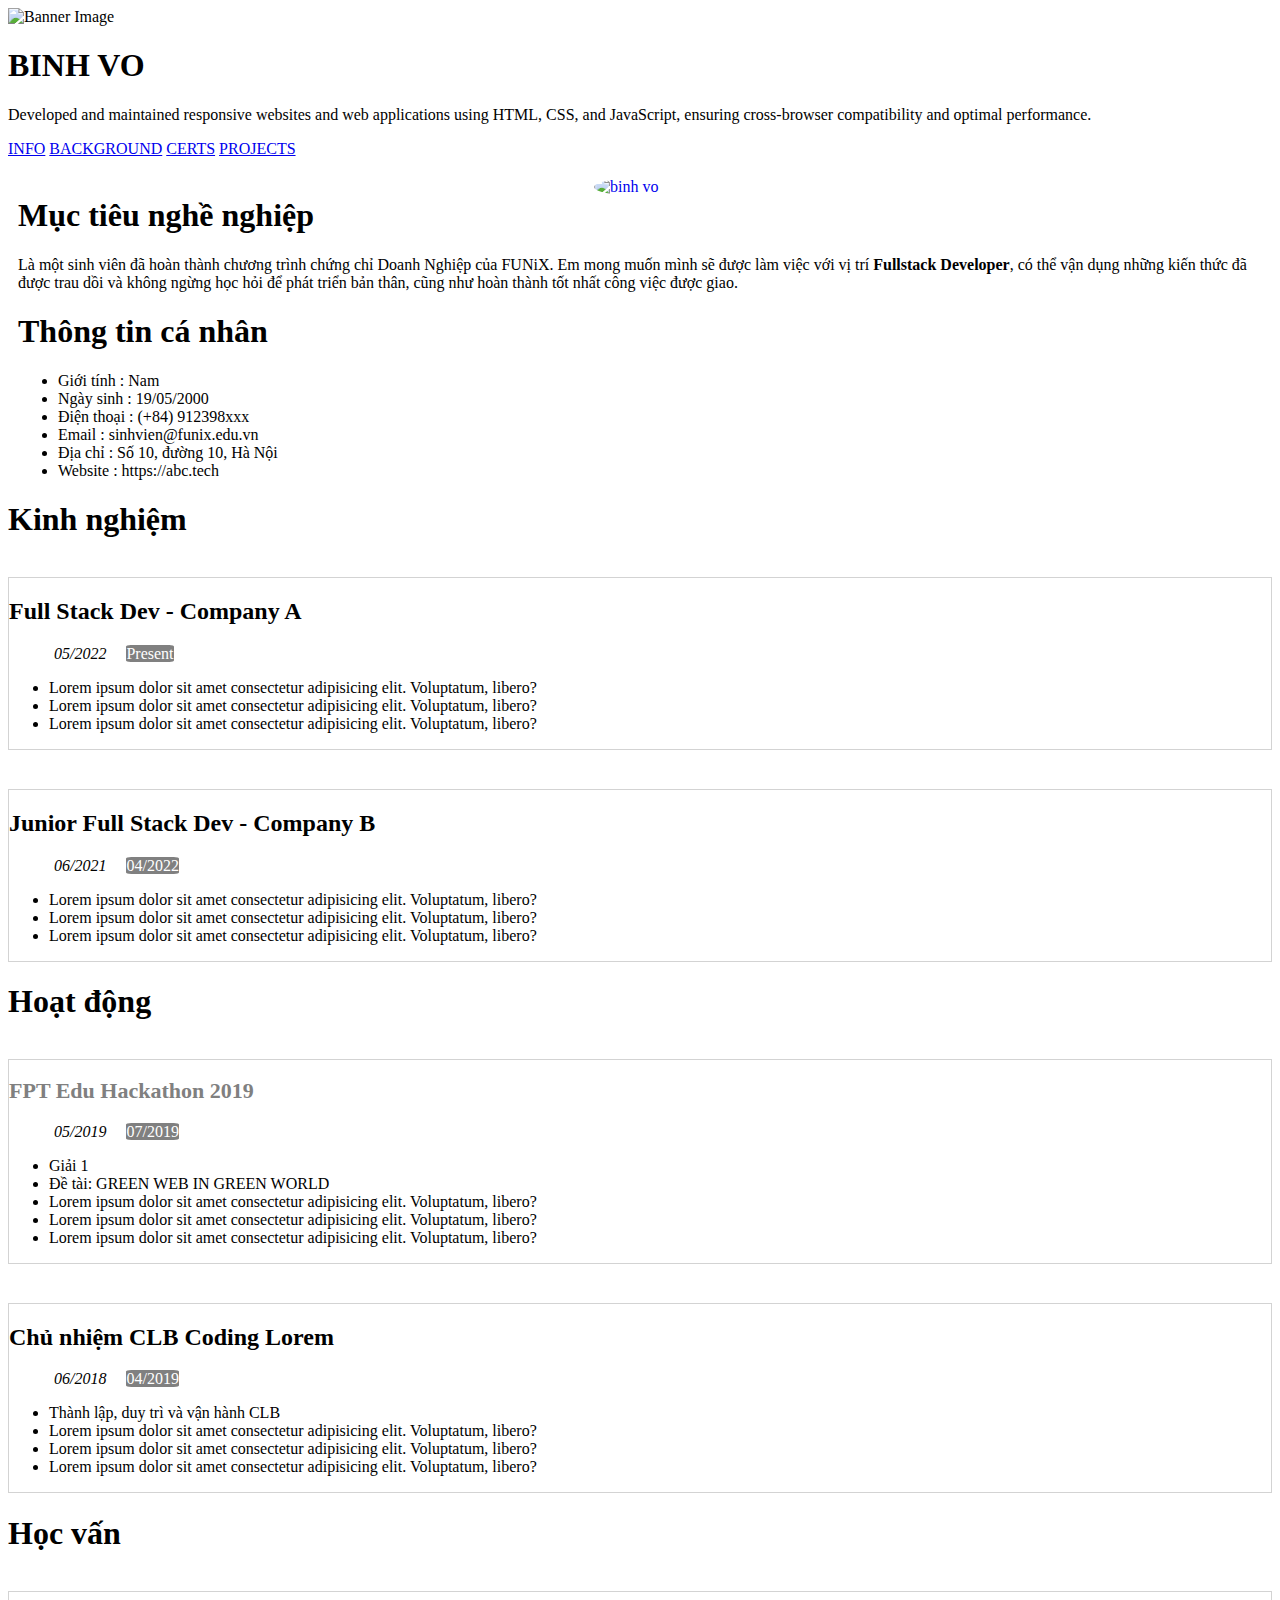
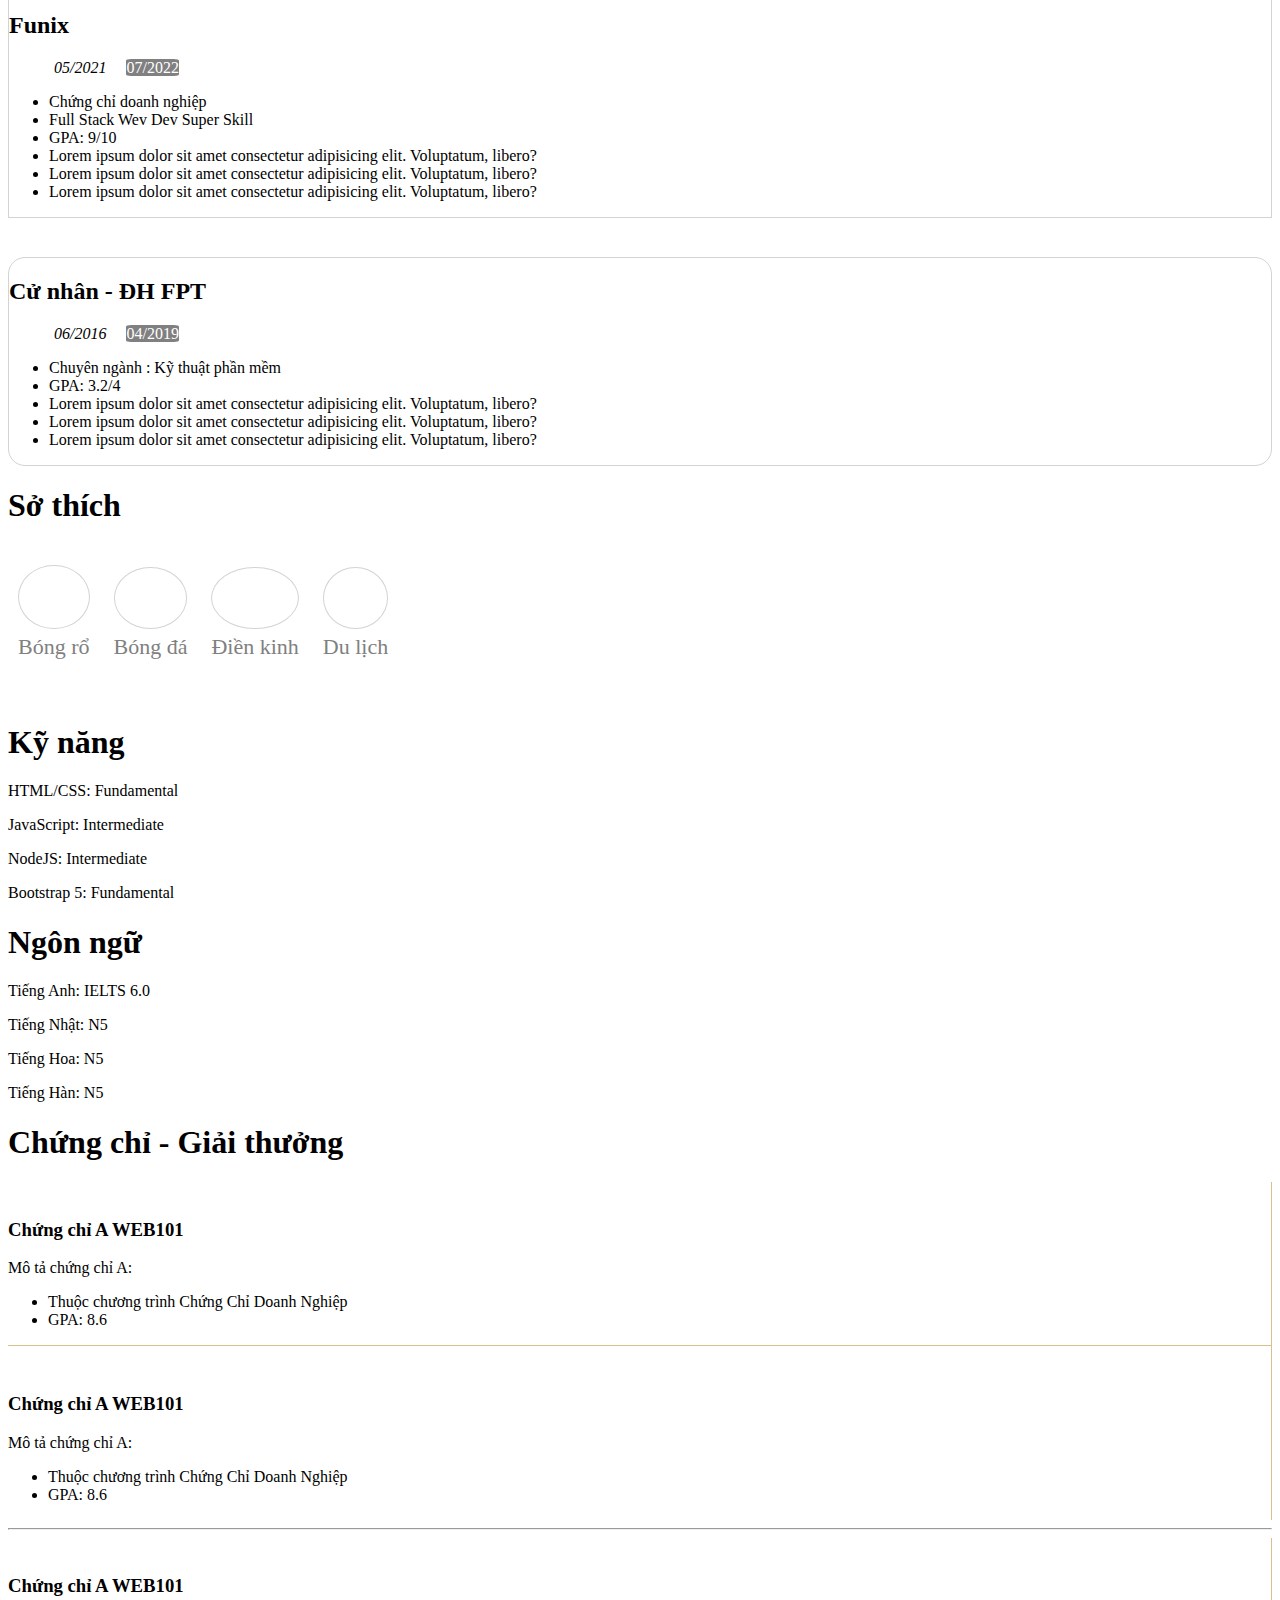
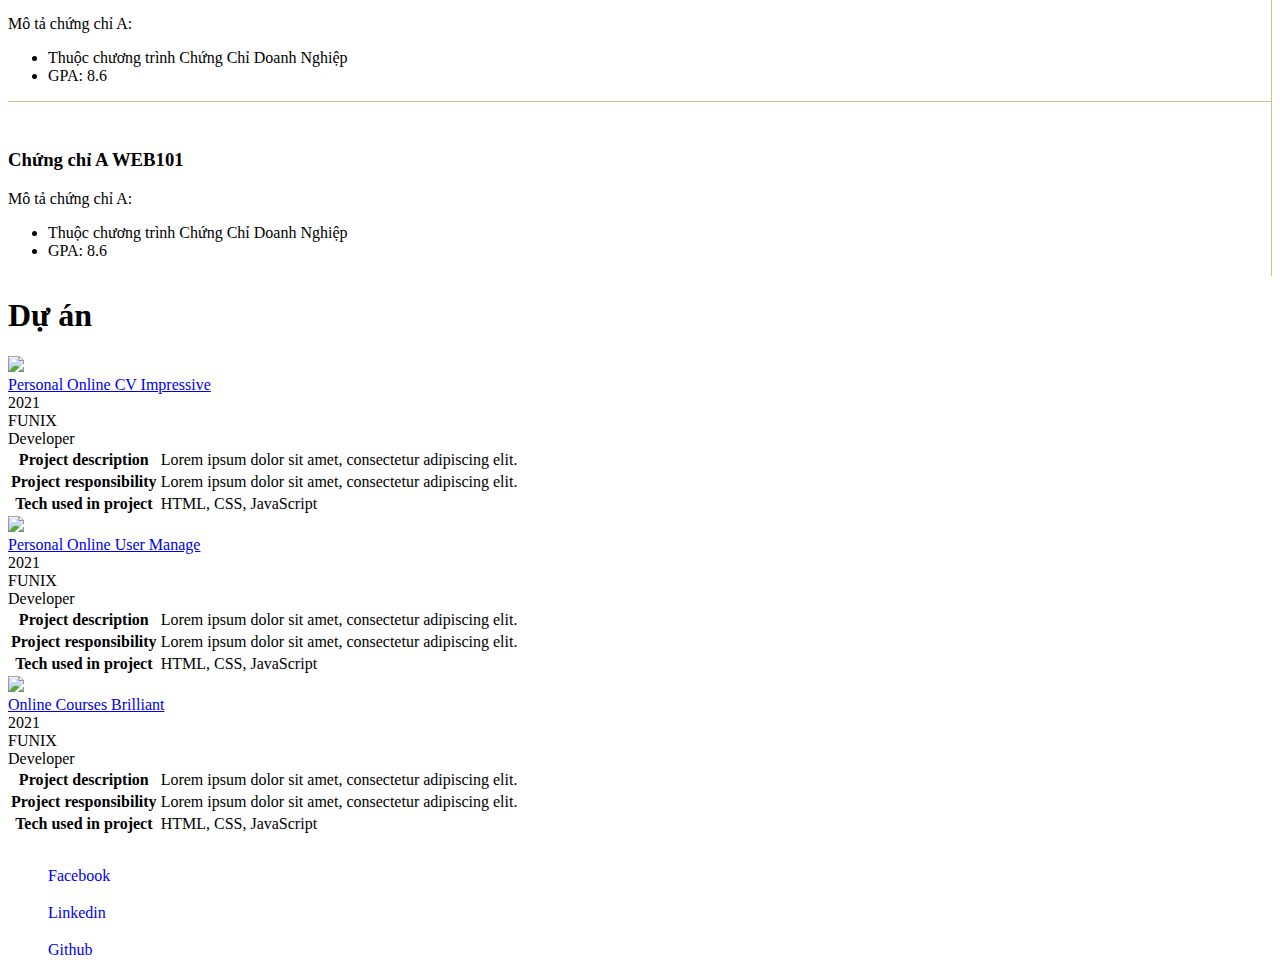
==== index.html @ 7fe10d67 "Add files via upload" ====
<!DOCTYPE html>
<html lang="en">
<head>
	<meta charset="UTF-8">
	<meta http-equiv="X-UA-Compatible" content="IE=edge">
	<meta name="viewport" content="width=device-width, initial-scale=1.0">
	<link rel="stylesheet" href="./css/style.css">
	<link rel="stylesheet" href="./css/font.css">
	<title>Assignment 03 - binh funix edu 20633</title>
	<link href="https://cdn.jsdelivr.net/npm/bootstrap@5.3.0-alpha3/dist/css/bootstrap.min.css" rel="stylesheet" integrity="sha384-KK94CHFLLe+nY2dmCWGMq91rCGa5gtU4mk92HdvYe+M/SXH301p5ILy+dN9+nJOZ" crossorigin="anonymous">
</head>
<body>
	<div class="banner">
		<img src="./images/banner.jpg" alt="Banner Image">
		<div class="banner-text">
			<h1>BINH VO</h1>
			<p>Developed and maintained responsive websites and web applications using HTML, CSS, and JavaScript, ensuring cross-browser compatibility and optimal performance.</p>
		</div>
	</div>

	<!-- NAV-BAR  -->

	<!-- <section id="nav-bar"> -->

		 <div class="container">
      <div class="row">

				<a href="#" class="col-sm-6 col-md-3 col-lg-3"><i class="icon-user "></i>INFO</a>
      <a href="#" class="col-sm-6 col-md-3 col-lg-3"><i class="icon-doc-text-inv "></i>BACKGROUND</a>
			

				<!-- <a href="#" style="color:white; display: inline-block; ">BINH VO <p>Full Stack Dev</p></a> -->
				<!-- <a href="#" style="color:grey; display: block;"><i class="icon-star-1" ></i>Full Stack Dev</a> -->

				
			
      <a href="#" class="col-sm-6 col-md-3 col-lg-3"><i class="icon-mail-alt "></i>CERTS</a>
      <a href="#" class="col-sm-6 col-md-3 col-lg-3"><i class="icon-star-1"></i>PROJECTS</a>
			</div>
			<a href="#" style="display: inline-block;">
				<img class="d-none d-lg-block" src="./images/default-avatar.webp" alt="binh vo" style="width: 92px;   border-radius: 50%; border: 6px solid white; position: absolute; left: 50%; transform: translateX(-50%); z-index: 1;">
			</a>
    </div>
	<!-- </section> -->

	<!-- Thông tin cá nhân -->

	<section id="about" class="bg-grey">
		<div class=" container">
			<div class="row">


			
			<div id="target" class="col-md-6 col-xs-12  " style="margin-top: 20px; 
			padding-left: 10px; padding-right: 20px; word-wrap: break-word;
			
			">
				<!-- <div style="padding-left: 10px; padding-right: 10px;"> -->


					<h1 class="section-title">Mục tiêu nghề nghiệp</h1>
					<p style="word-wrap: break-word !important;">
						Là một sinh viên đã hoàn thành chương trình chứng chỉ Doanh
						Nghiệp của FUNiX. Em mong muốn mình sẽ được làm việc với vị
					trí <b>Fullstack Developer</b>, có thể vận dụng những kiến
					thức đã được trau dồi và không ngừng học hỏi để phát triển
					bản thân, cũng như hoàn thành tốt nhất công việc được giao.
				</p>
			<!-- </div> -->
			</div>
			<div id="personal-info" style="margin-top: 20px; padding-left: 10px;" class=" col-md-6 col-xs-12  ">
				<h1 class="section-title">Thông tin cá nhân</h1>
				<ul class="mt-40 info">
					<li><span>Giới tính</span> : Nam</li>
					<li><span>Ngày sinh</span> : 19/05/2000</li>
					<li><span>Điện thoại</span> : (+84) 912398xxx</li>
					<li><span>Email</span> : sinhvien@funix.edu.vn</li>
					<li><span>Địa chỉ</span> : Số 10, đường 10, Hà Nội</li>
					<li><span>Website</span> : https://abc.tech</li>
				</ul>
				<div style="margin-top: 10px; margin-left: 37px;">


					<i class="icon-twitter"></i>
					<i class="icon-facebook"></i>
					<i class="icon-gplus"></i>
					<i class="icon-linkedin"></i>
				</div>
			</div>
		</div>
		</div>
	</section>
	<!-- Thông tin nghề nghiệp -->
	<section id="job-info">



		<div class="container-nghe-nghiep container">
			<div class="row">
			<div class="column-nghe-nghiep col-md-6">
<!-- kinh nghiem  -->
				<div style="margin-top: 20px">
					<div class="container-75-25">
<div class="item-75">

	<h1>Kinh nghiệm</h1>
</div>
<div class="item-25">
	
	<i class="ic-toolbox"></i>
</div>
					</div>
					<div>
						<div class="card" style="border: 1px lightgray solid;margin-top: 39px;">
							<div class="heading">
								<span style=" 
								
									background-color: white;"><i class="icon-star-1"></i></span><h2 style="display: inline-block;">Full Stack Dev - Company A</h2><br>
								<i style="
								font-size: 16px;
								padding-left: 45px;">05/2022</i><span style="
								padding-bottom: 0;
								margin-left: 20px;
								background-color: grey; color: white; border-radius: 10%;">Present</span>
							</div>
							<div class="content">
								<ul>
									<li>Lorem ipsum dolor sit amet consectetur adipisicing elit. Voluptatum, libero?</li>
									<li>Lorem ipsum dolor sit amet consectetur adipisicing elit. Voluptatum, libero?</li>
									<li>Lorem ipsum dolor sit amet consectetur adipisicing elit. Voluptatum, libero?</li>
								</ul>
							</div>
						</div>

						<div class="card" style="border: 1px lightgray solid; margin-top: 39px;">
							<div class="heading">
								<span style=" background-color: white;"><i class="icon-star-1"></i></span><h2 style="display: inline-block;"> Junior Full Stack Dev - Company B</h2><br>
								<i style="padding-left: 45px; font-size: 16px;">06/2021</i><span style="background-color: grey; color: white; border-radius: 10%;
								padding-bottom: 0
								;
								margin-left: 20px;
								">04/2022</span>
							</div>
							<div class="content">
								<ul>
									<li>Lorem ipsum dolor sit amet consectetur adipisicing elit. Voluptatum, libero?</li>
									<li>Lorem ipsum dolor sit amet consectetur adipisicing elit. Voluptatum, libero?</li>
									<li>Lorem ipsum dolor sit amet consectetur adipisicing elit. Voluptatum, libero?</li>
								</ul>
							</div>
						</div>
					</div>
				</div>
				
			</div>

			<div class="column-nghe-nghiep col-md-6">
<!-- hoat dong  -->
				<div style="margin-top: 20px">
					<div class="container-75-25">
<div class="item-75">

	<h1>Hoạt động</h1>
</div>
<div class="item-25">
	
	<i class="ic-toolbox"></i>
</div>
					</div>
					<div>
						<div class="card" style="border: 1px lightgray solid;margin-top: 39px;">
							<div class="heading">
								<span style=" background-color: white;"><i class="icon-star-1" style="color: gray;"></i></span><h2 style="display: inline-block;
								color: gray;
								font-size: 22px;
								">FPT Edu Hackathon 2019</h2><br>
								<i style="padding-left: 45px; font-size: 16px;">05/2019</i><span style="background-color: grey; color: white; border-radius: 10%;
								padding-bottom: 0
								;
								margin-left: 20px;
								">07/2019</span>
							</div>
							<div class="content">
								<ul>
									<li>Giải 1</li>
									<li>Đề tài: GREEN WEB IN GREEN WORLD</li>
									<li>Lorem ipsum dolor sit amet consectetur adipisicing elit. Voluptatum, libero?</li>
									<li>Lorem ipsum dolor sit amet consectetur adipisicing elit. Voluptatum, libero?</li>
									<li>Lorem ipsum dolor sit amet consectetur adipisicing elit. Voluptatum, libero?</li>
								</ul>
							</div>
						</div>

						<div class="card" style="border: 1px lightgray solid; margin-top: 39px;">
							<div class="heading">
								<span style=" background-color: white;"><i class="icon-star-1"></i></span><h2 style="display: inline-block;"> Chủ nhiệm CLB Coding Lorem</h2><br>
								<i style="padding-left: 45px; font-size: 16px;">06/2018</i><span style="background-color: grey; color: white; border-radius: 10%;
								padding-bottom: 0
								;
								margin-left: 20px;
								">04/2019</span>
							</div>
							<div class="content">
								<ul>
									<li>Thành lập, duy trì và vận hành CLB</li>
									<li>Lorem ipsum dolor sit amet consectetur adipisicing elit. Voluptatum, libero?</li>
									<li>Lorem ipsum dolor sit amet consectetur adipisicing elit. Voluptatum, libero?</li>
									<li>Lorem ipsum dolor sit amet consectetur adipisicing elit. Voluptatum, libero?</li>
								</ul>
							</div>
						</div>
					</div>
				</div>
				
			</div>

			<div class="column-nghe-nghiep col-md-6">
<!-- hoc van  -->
				<div style="margin-top: 20px">
					<div class="container-75-25">
<div class="item-75">

	<h1>Học vấn</h1>
</div>
<div class="item-25">
	
	<i class="ic-toolbox"></i>
</div>
					</div>
					<div>
						<div class="card" style="border: 1px lightgray solid;margin-top: 39px;">
							<div class="heading">
								<span style=" background-color: white;"><i class="icon-star-1"></i></span><h2 style="display: inline-block;">Funix </h2><br>
								<i style="padding-left: 45px; font-size: 16px;">05/2021</i><span style="background-color: grey; color: white; border-radius: 10%;
								padding-bottom: 0
								;
								margin-left: 20px;
								">07/2022</span>
							</div>
							<div class="content">
								<ul>
									<li>Chứng chỉ doanh nghiệp</li>
									<li>Full Stack Wev Dev Super Skill</li>
									<li>GPA: 9/10</li>
									<li>Lorem ipsum dolor sit amet consectetur adipisicing elit. Voluptatum, libero?</li>
									<li>Lorem ipsum dolor sit amet consectetur adipisicing elit. Voluptatum, libero?</li>
									<li>Lorem ipsum dolor sit amet consectetur adipisicing elit. Voluptatum, libero?</li>
								</ul>
							</div>
						</div>

						<div class="card" style="border: 1px lightgray solid; margin-top: 39px;
						border-radius: 17px;
						">
							<div class="heading">
								<span style=" background-color: white;"><i class="icon-star-1"></i></span><h2 style="display: inline-block;"> Cử nhân - ĐH FPT </h2><br>
								<i style="padding-left: 45px; font-size: 16px;">06/2016</i><span style="background-color: grey; color: white; border-radius: 10%;
								padding-bottom: 0
								;
								margin-left: 20px;
								">04/2019</span>
							</div>
							<div class="content">
								<ul>
									<li>Chuyên ngành : Kỹ thuật phần mềm</li>
									<li>GPA: 3.2/4</li>
									<li>Lorem ipsum dolor sit amet consectetur adipisicing elit. Voluptatum, libero?</li>
									<li>Lorem ipsum dolor sit amet consectetur adipisicing elit. Voluptatum, libero?</li>
									<li>Lorem ipsum dolor sit amet consectetur adipisicing elit. Voluptatum, libero?</li>
								</ul>
							</div>
						</div>
					</div>
				</div>
				
			</div>
				
			<div class="column-nghe-nghiep col-md-6">

			<!-- so thich  -->
				<div style="margin-top: 20px">
					<div class="container-75-25">
						<div class="item-75">
						
							<h1>Sở thích </h1>
						</div>
						<div class="item-25">
							
							<i class="ic-toolbox"></i>
						</div>
											</div>
											<div class="content-so-thich container">
												<ul class="row" style="list-style: none;
												margin: 0;
												padding: 0;
												
	width: 100%;
												">
													<li class="col-12 col-sm-6" style="display: inline-block;
													margin-right: 10px;
													font-size: 40px;
  padding: 10px;
  margin: 10px 0;
	"><div class="rounded-border" style="border-radius: 50%; border: 1px solid lightgray
	;">
														<i class="ic-megaphone" style="     font-size: 54px;
														padding: 30px;
													"></i>
													</div>
												<p style="font-size: 22px; text-align: center; margin-top: 5px; color: grey;">Bóng rổ </p></li>

												<li class="col-12 col-sm-6" style="display: inline-block;
													margin-right: 10px;
													font-size: 40px;
  padding: 10px;
  margin: 10px 0;"><div class="rounded-border" style="border-radius: 50%; border: 1px solid lightgray; 
	display: flex;
  justify-content: center;
  align-items: center;">
														<i class="ic-telescope" style="     font-size: 54px;
														padding: 30px;
													"></i>
													</div>
												<p style="font-size: 22px; text-align: center; margin-top: 5px; color: grey;">Bóng đá</p></li>

												<li class="col-12 col-sm-6" style="display: inline-block;
													margin-right: 10px;
													font-size: 40px;
  padding: 10px;
  margin: 10px 0;"><div class="rounded-border" style="border-radius: 50%; border: 1px solid lightgray;
	display: flex;
  justify-content: center;
  align-items: center;">
														<i class="ic-mic" style="     font-size: 54px;
														padding: 30px;
													"></i>
													</div>
												<p style="font-size: 22px; text-align: center; margin-top: 5px; color: grey;">Điền kinh</p></li>


												<li class="col-12 col-sm-6" style="display: inline-block;
													margin-right: 10px;
													font-size: 40px;
  padding: 10px;
  margin: 10px 0;"><div class="rounded-border" style="border-radius: 50%; border: 1px solid lightgray;
	display: flex;
  justify-content: center;
  align-items: center;">
														<i class="ic-hotairballoon" style="     font-size: 54px;
														padding: 30px;
													"></i>
													</div>
												<p style="font-size: 22px; text-align: center; margin-top: 5px; color: grey;">Du lịch</p></li>
													
												</ul>
											</div>
				</div>
			</div>

			<!-- ky nang  -->

			<div class="column-nghe-nghiep col-md-6">


			

				
				<div style="margin-top: 20px;">


					<div class="container-75-25">
						<div class="item-75">
							
							<h1>Kỹ năng </h1>
						</div>
						<div class="item-25">
							
							<i class="ic-toolbox"></i>
						</div>
					</div>
					<div class="noi-dung"></div>
					<div class="item-dash">
						<p>HTML/CSS: Fundamental</p>
						<span class="grade grade-active"></span><span class="grade grade-inactive"></span>
						<span class="grade grade-inactive"></span>					</div>

								<div class="item-dash">
					<p>JavaScript: Intermediate</p>
					<span class="grade grade-active"></span><span class="grade grade-active"></span>
					<span class="grade grade-inactive"></span>					</div>
			
					<div class="item-dash">
						<p>NodeJS: Intermediate</p>
						<span class="grade grade-active"></span><span class="grade grade-active"></span>
						<span class="grade grade-inactive"></span>					</div>

						<div class="item-dash">
							<p>Bootstrap 5: Fundamental</p>
							<span class="grade grade-active"></span><span class="grade grade-inactive"></span>
							<span class="grade grade-inactive"></span>					</div>
			
				</div>

			</div>

				<!-- ngon ngu 
				 -->

				 <div class="column-nghe-nghiep col-md-6">

				 

				 <div style="margin-top: 20px;">


					<div class="container-75-25">
						<div class="item-75">
							
							<h1>Ngôn ngữ  </h1>
						</div>
						<div class="item-25">
							
							<i class="ic-toolbox"></i>
						</div>
					</div>
					<div class="noi-dung"></div>
					<div class="item-dash">
						<p>Tiếng Anh: IELTS 6.0</p>
						<span class="grade grade-active"></span><span class="grade grade-inactive"></span>
						<span class="grade grade-inactive"></span>					</div>

								<div class="item-dash">
					<p>Tiếng Nhật: N5</p>
					<span class="grade grade-active"></span><span class="grade grade-active"></span>
					<span class="grade grade-inactive"></span>					</div>
			
					<div class="item-dash">
						<p>Tiếng Hoa: N5</p>
						<span class="grade grade-active"></span><span class="grade grade-active"></span>
						<span class="grade grade-inactive"></span>					</div>

						<div class="item-dash">
							<p>Tiếng Hàn: N5</p>
							<span class="grade grade-active"></span><span class="grade grade-inactive"></span>
							<span class="grade grade-inactive"></span>					</div>
			
				</div>

			</div>

			</div>
		</div>

		
	</div>
				</div>

		
			</div>
		</div>
	</section>

	<!-- chung chi giai thuong  -->

	<section id="certificate" class="bg-grey">
		<div class="container">
			<h1 class="section-title">
				Chứng chỉ - Giải thưởng
			</h1>
			<div class="container"
			
			>

			<div class="row">


			
				
				
				<div class="col-sm-12 col-md-6 container" style="border-right: 1px solid #d6c08d; padding-right: 10px;
				border-bottom: 1px solid #d6c08d;
				">
					<div class="row">

					
					<div class="col-12">

						<img src="./images/Cert_DBI.png" style="display: inline-block; width: 100%;" alt="">
					</div>

					<div class="col-12" style="display: inline-block; ">

						<h3>Chứng chỉ A WEB101</h3>
						<p>Mô tả chứng chỉ A:			
						</p>
						<ul>
							<li>Thuộc chương trình Chứng Chỉ Doanh Nghiệp</li>
							<li>GPA: 8.6</li>
						</ul>
					</div>

				</div>

				</div>




				<div class="col-sm-12 col-md-6 container" style="border-right: 1px solid #d6c08d; padding-right: 10px;
				padding-top: 10px;
				
				">
					<div class="row">

					
					<div class="col-12">

						<img src="./images/Cert_DBI.png" style="display: inline-block; width: 100%;" alt="">
					</div>

					<div class="col-12" style="display: inline-block; ">

						<h3>Chứng chỉ A WEB101</h3>
						<p>Mô tả chứng chỉ A:			
						</p>
						<ul>
							<li>Thuộc chương trình Chứng Chỉ Doanh Nghiệp</li>
							<li>GPA: 8.6</li>
						</ul>
					</div>

				</div>

				</div>

			</div>

			</div>

			<hr>
			<div class="container"
			
			>

			<div class="row">


			
				
				
				<div class="col-sm-12 col-md-6 container" style=" border-right: 1px solid #d6c08d; padding-right: 10px;
				border-bottom: 1px solid #d6c08d;
				
				">
					<div class="row">

					
					<div class="col-12">

						<img src="./images/Cert_DBI.png" style="display: inline-block; width: 100%;" alt="">
					</div>

					<div class="col-12" style="display: inline-block; ">

						<h3>Chứng chỉ A WEB101</h3>
						<p>Mô tả chứng chỉ A:			
						</p>
						<ul>
							<li>Thuộc chương trình Chứng Chỉ Doanh Nghiệp</li>
							<li>GPA: 8.6</li>
						</ul>
					</div>

				</div>

				</div>




				<div class="col-sm-12 col-md-6 container" style="flex: 1; border-right: 1px solid #d6c08d; padding-right: 10px;
				padding-top: 10px;
				
				">
					<div class="row">

					
					<div class="col-12">

						<img src="./images/Cert_DBI.png" style="display: inline-block; width: 100%;" alt="">
					</div>

					<div class="col-12" style="display: inline-block; ">

						<h3>Chứng chỉ A WEB101</h3>
						<p>Mô tả chứng chỉ A:			
						</p>
						<ul>
							<li>Thuộc chương trình Chứng Chỉ Doanh Nghiệp</li>
							<li>GPA: 8.6</li>
						</ul>
					</div>

				</div>

				</div>

			</div>

			</div>
			
		</div>
	</section>

	<!-- du an  -->



	<section id="project">
		<div class="container">
			<h1 class="section-title">
				Dự án
			</h1>
			<div class=" container">
				<div class="row">
				<div class="project-card col-sm-12 col-md-4">
					<div>

						<img class="project-image" src="./images/project_1.png">
					</div>
					<div class="project-name" style="padding-bottom: 0;">
						<a href="./digital-cv.html" class="text-decoration-none">

							Personal Online CV Impressive
						</a>
					</div>
					<div class="project-tag container">
						<div class="row">

						
						<div class=" col-sm-12 col-md-3" style="margin-right: 20px; ">
						<span class="project-year">

							2021
						</span>	
						</div>
						<div class="project-icons pb-0 container col-sm-12 col-md-7" style="padding-bottom: 0;">
							<div class="row" style="padding-bottom: 0;">

								<div class=" col-md-12 col-lg-6 " style="padding-bottom: 0;">FUNIX</div>
								<div class=" col-md-12 col-lg-6 " style="padding-bottom: 0;">Developer</div>
							</div>
						</div>
					</div>
					</div>
					<div class="project-element">
						<table class="project-table">
							<tr>
								<th>Project description</th>
								<td>Lorem ipsum dolor sit amet, consectetur adipiscing elit.</td>
							</tr>
							<tr>
								<th>Project responsibility</th>
								<td>Lorem ipsum dolor sit amet, consectetur adipiscing elit.</td>
							</tr>
							<tr>
								<th>Tech used in project</th>
								<td>HTML, CSS, JavaScript</td>
							</tr>
						</table>
					</div>
				</div>


				<div class="project-card col-sm-12 col-md-4">
					<div>

						<img class="project-image" src="./images/project_2.png">
					</div>
					<div class="project-name" style="padding-bottom: 0;">
					<a href="./digital-cv.html" class="text-decoration-none">


						
						Personal Online User Manage
					</a>
					
					</div>
					<div class="project-tag container ">

						<div class="row">

						
						<div class="col-sm-12 col-md-3" style="margin-right: 20px;">
							<span class="project-year"> 
								2021
							</span>
							</div>
						<div class="project-icons pb-0 container col-sm-12 col-md-7" style="padding-bottom: 0;">
							<div class="row" style="padding-bottom: 0;">

								<div class=" col-md-12 col-lg-6 " style="padding-bottom: 0;">FUNIX</div>
								<div class=" col-md-12 col-lg-6 " style="padding-bottom: 0;">Developer</div>
							</div>
						</div>
					</div>
					</div>
					<div class="project-element">
						<table class="project-table">
							<tr>
								<th>Project description</th>
								<td>Lorem ipsum dolor sit amet, consectetur adipiscing elit.</td>
							</tr>
							<tr>
								<th>Project responsibility</th>
								<td>Lorem ipsum dolor sit amet, consectetur adipiscing elit.</td>
							</tr>
							<tr>
								<th>Tech used in project</th>
								<td>HTML, CSS, JavaScript</td>
							</tr>
						</table>
					</div>
				</div>
				
				<div class="project-card col-sm-12 col-md-4">
					<div>

						<img class="project-image" src="./images/project_3.png">
					</div>
					<div class="project-name" style="padding-bottom: 0;">
					<a href="./digital-cv.html" class="text-decoration-none">

						Online Courses Brilliant
					</a>	
					
					</div>
					<div class="project-tag container">

						<div class="row">


						
						<div class="col-sm-12 col-md-3 " style="margin-right: 20px;">
							<span class="project-year">2021</span>
							</div>
						<div class="project-icons pb-0 container col-sm-12 col-md-7" style="padding-bottom: 0;">
							<div class="row" style="padding-bottom: 0;">

								<div class=" col-md-12 col-lg-6 " style="padding-bottom: 0;">FUNIX</div>
								<div class=" col-md-12 col-lg-6 " style="padding-bottom: 0;">Developer</div>
							</div>
						</div>
					</div>
					</div>
					<div class="project-element">
						<table class="project-table">
							<tr>
								<th>Project description</th>
								<td>Lorem ipsum dolor sit amet, consectetur adipiscing elit.</td>
							</tr>
							<tr>
								<th>Project responsibility</th>
								<td>Lorem ipsum dolor sit amet, consectetur adipiscing elit.</td>
							</tr>
							<tr>
								<th>Tech used in project</th>
								<td>HTML, CSS, JavaScript</td>
							</tr>
						</table>
					</div>
				</div>

			</div>

			</div>
		</div>
	</section>



	<section id="footer" class="bg-grey pb-0" style="margin-bottom: 0;
	">
		<div class="container pb-0" style="margin-bottom: 0;">
			<ul style="list-style: none;">
				<li ><a style="text-decoration: none;" href="#"><span class="icon-facebook-circled" style="font-size: 200%;"></span>Facebook</a></li>
				<li><a style="text-decoration: none;" href="#"><span style="font-size: 200%;" class="icon-linkedin-circled"></span>Linkedin</a></li>
				<li><a style="text-decoration: none;" href="#"><span style="font-size: 200%;" class="icon-github-circled"></span>Github</a></li>
			</ul>
		</div>
	</section>
	

<script src="https://cdn.jsdelivr.net/npm/bootstrap@5.3.0-alpha3/dist/js/bootstrap.bundle.min.js" integrity="sha384-ENjdO4Dr2bkBIFxQpeoTz1HIcje39Wm4jDKdf19U8gI4ddQ3GYNS7NTKfAdVQSZe" crossorigin="anonymous"></script>
</body>
</html>
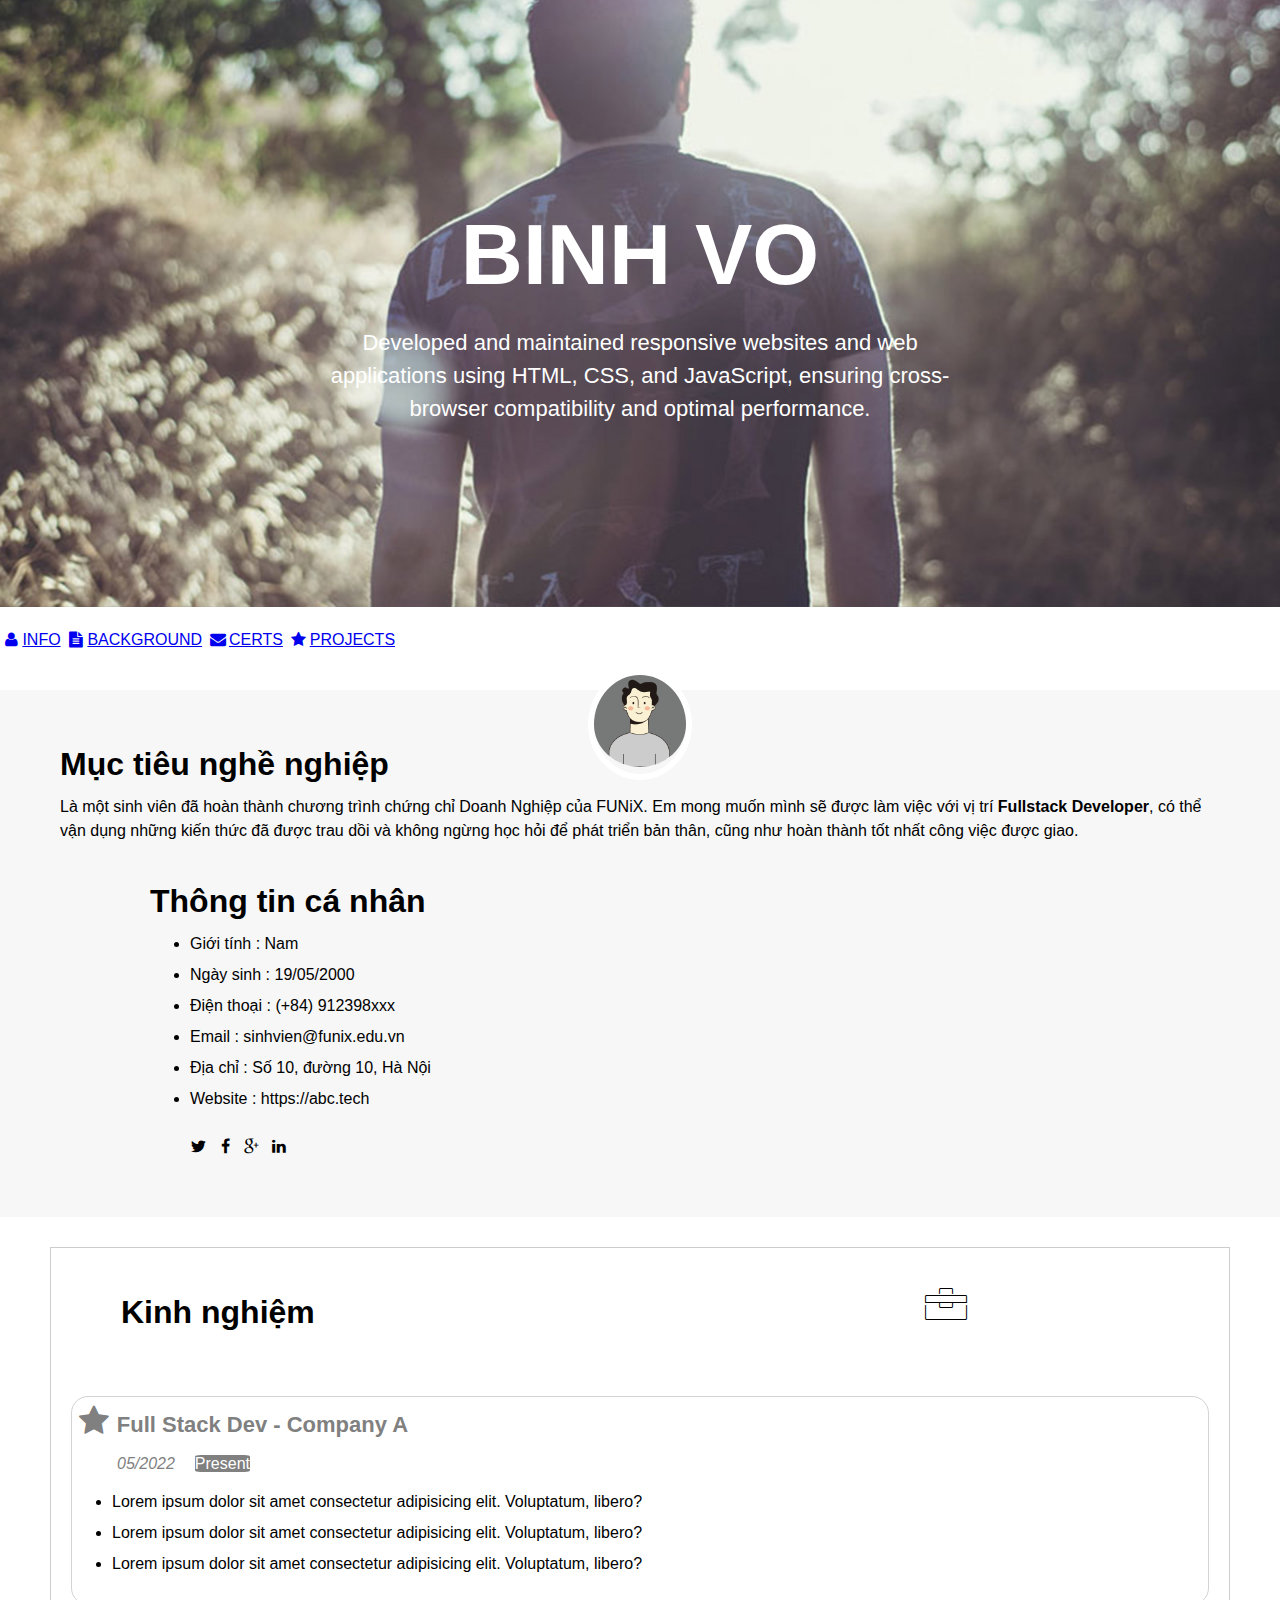
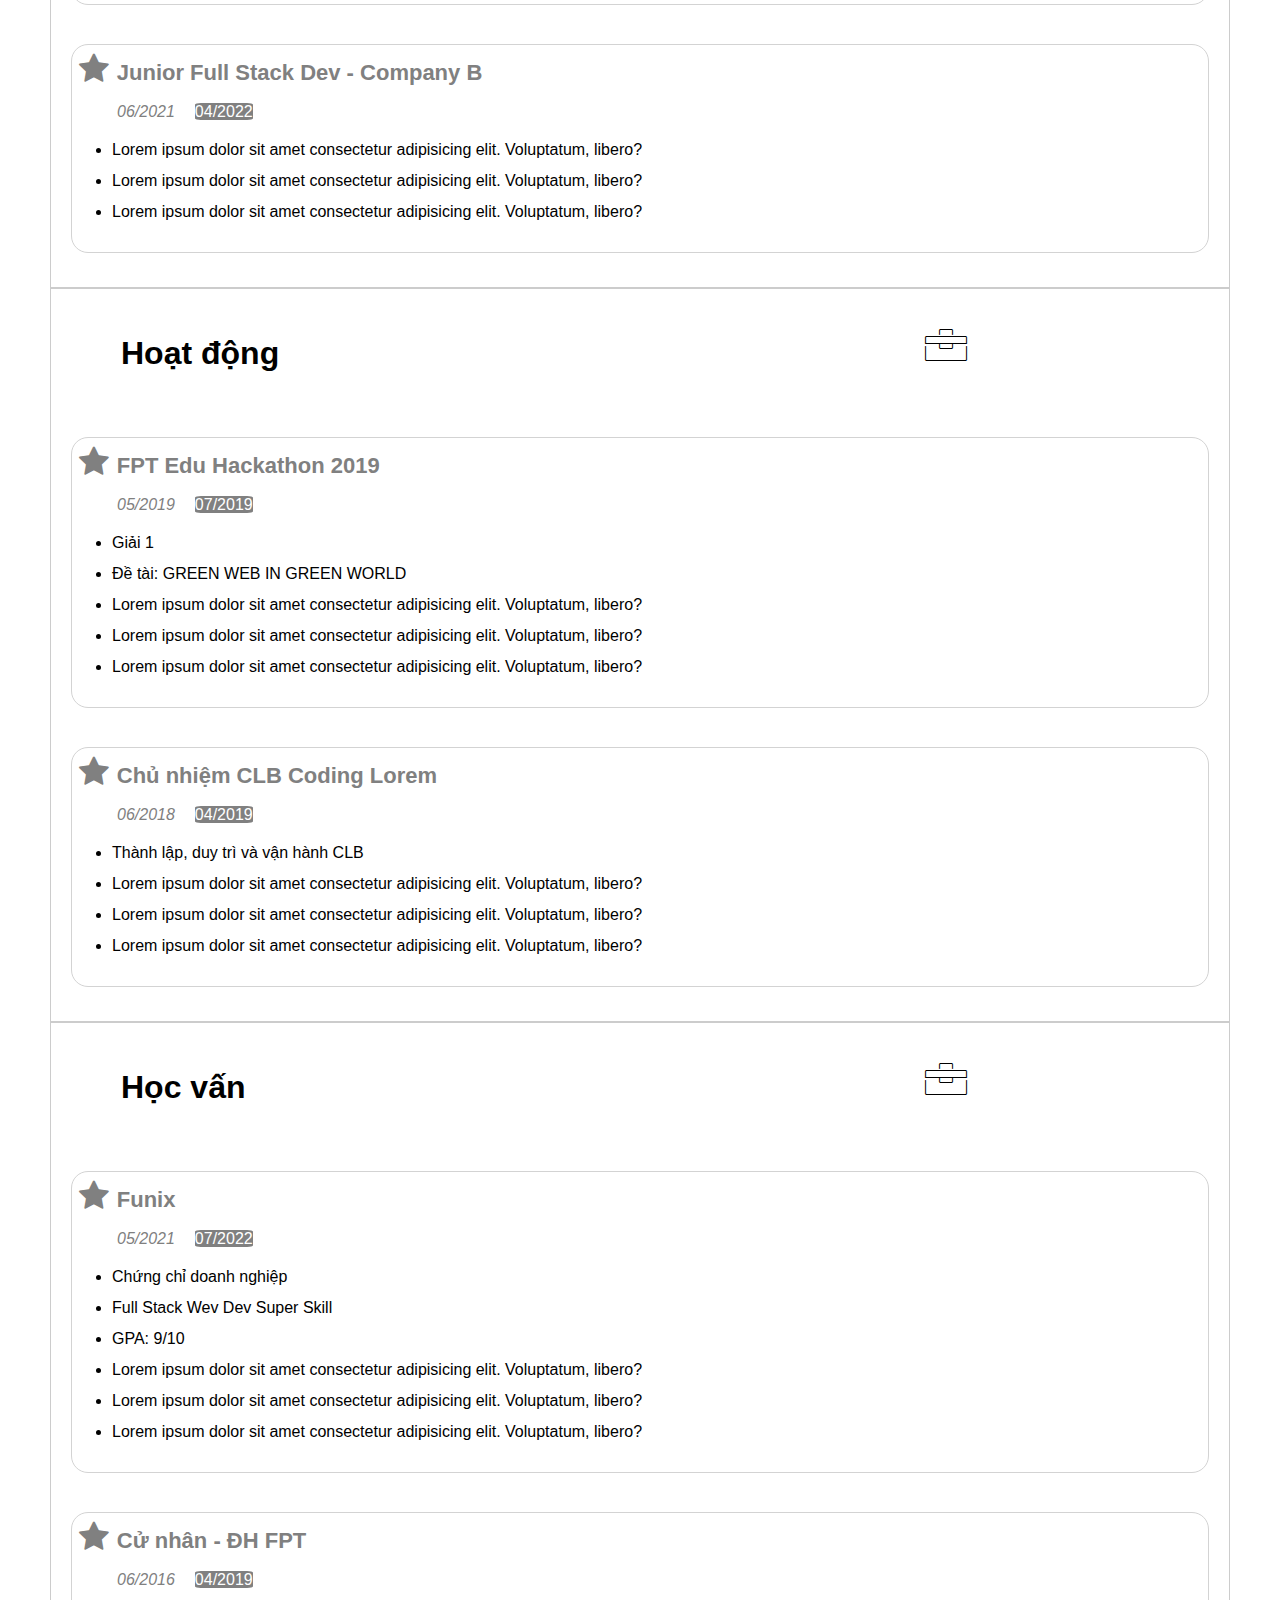
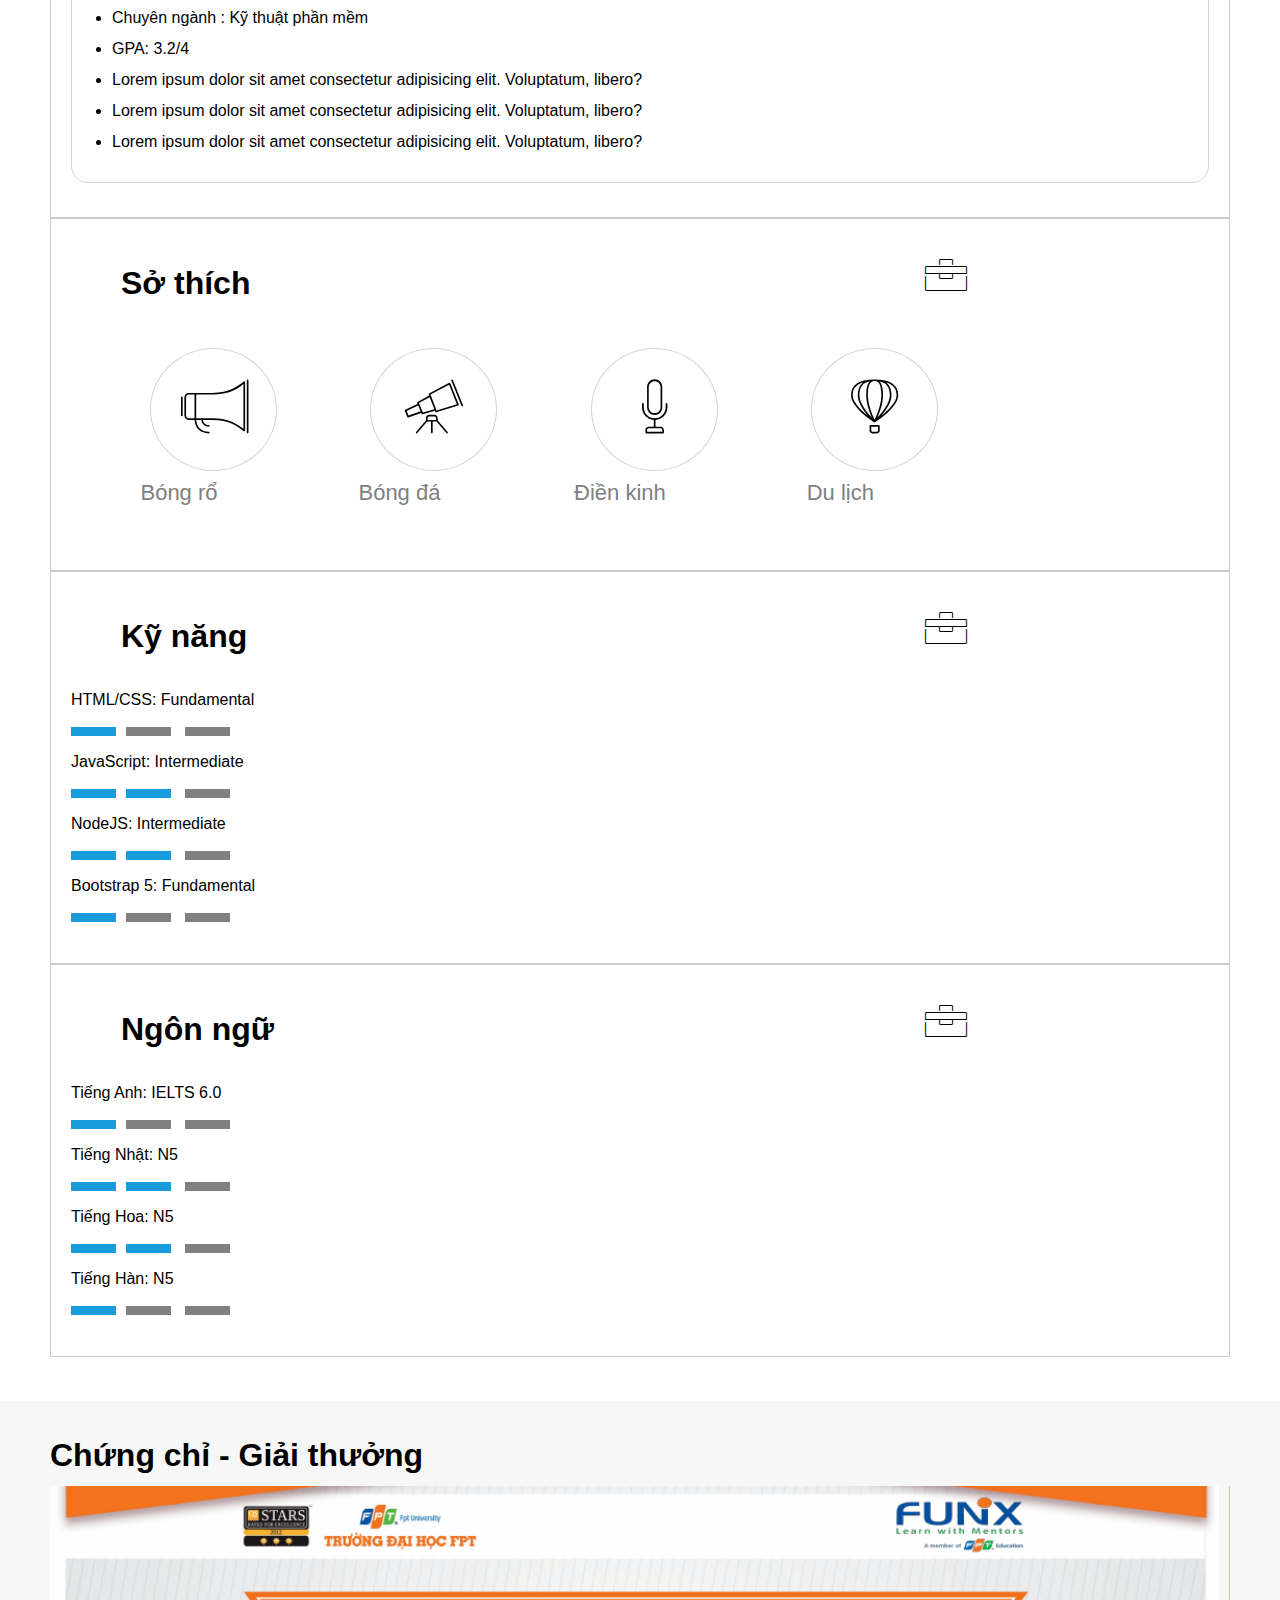
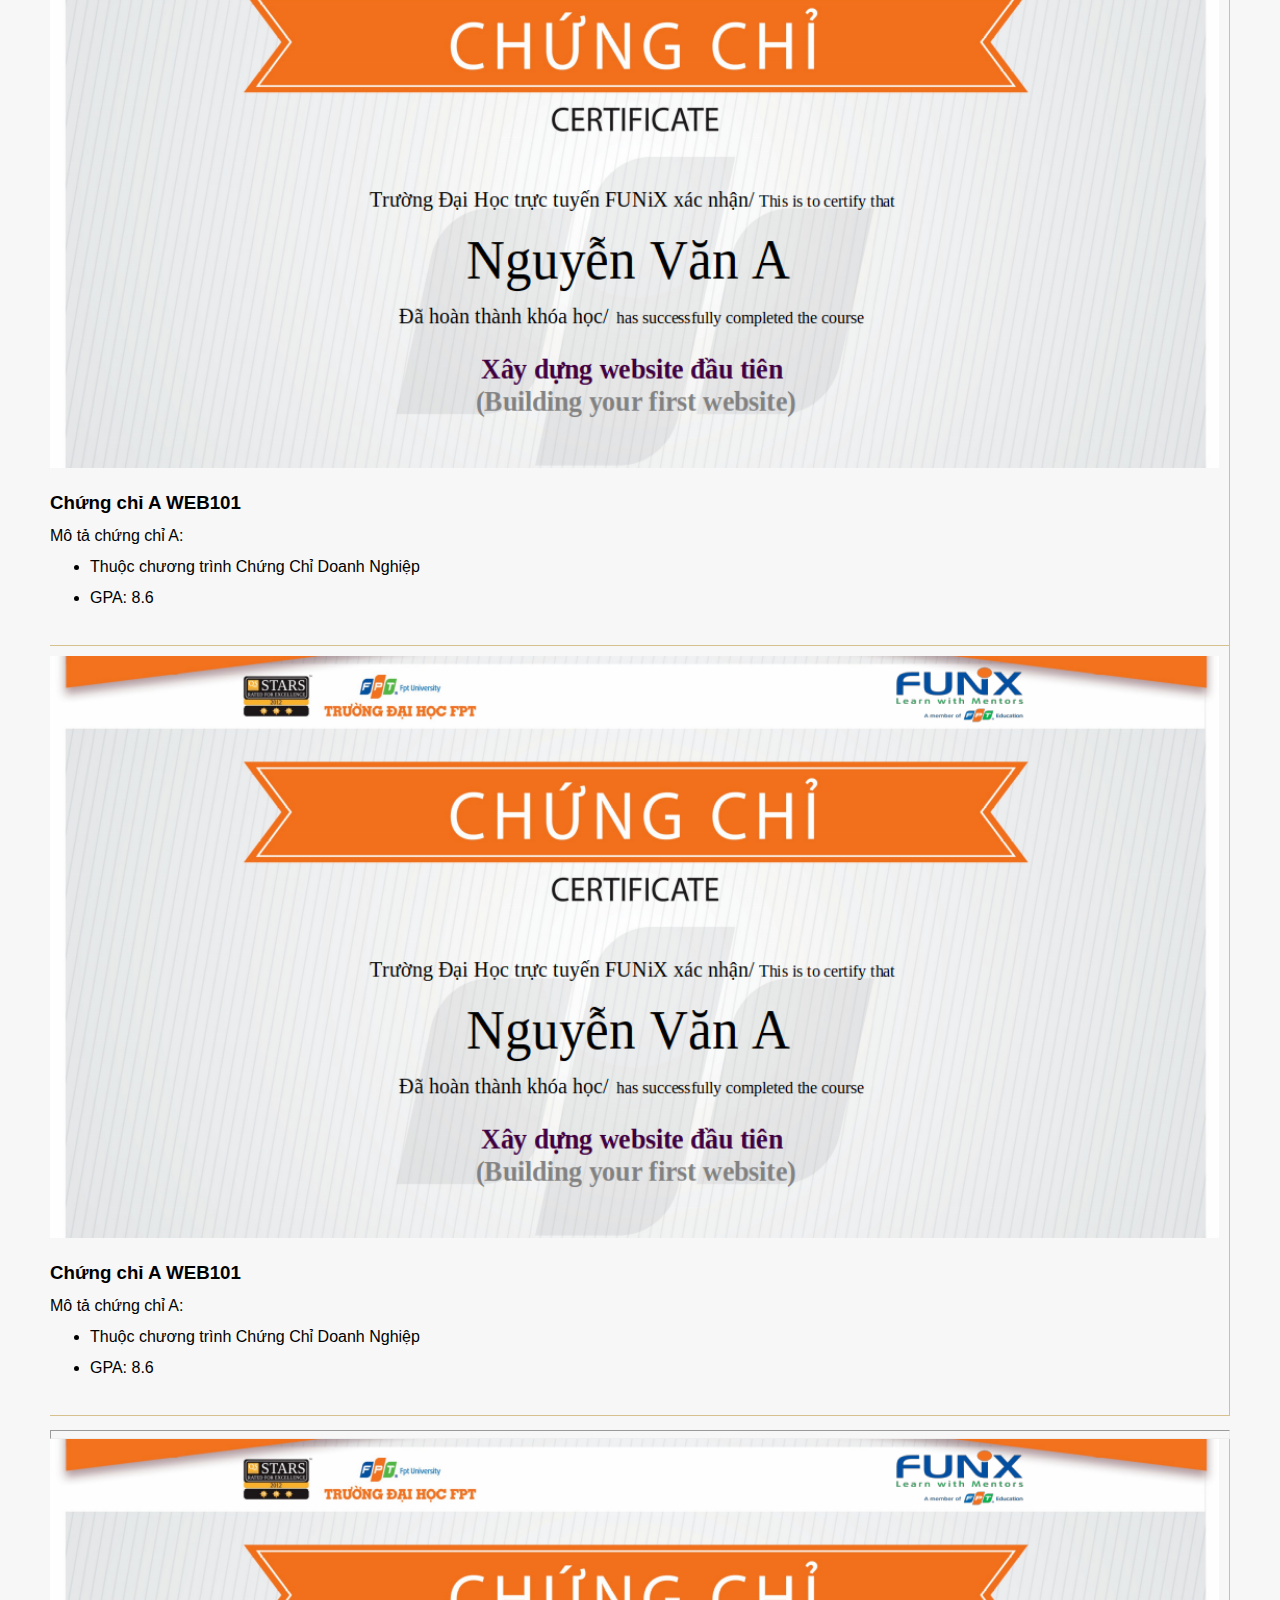
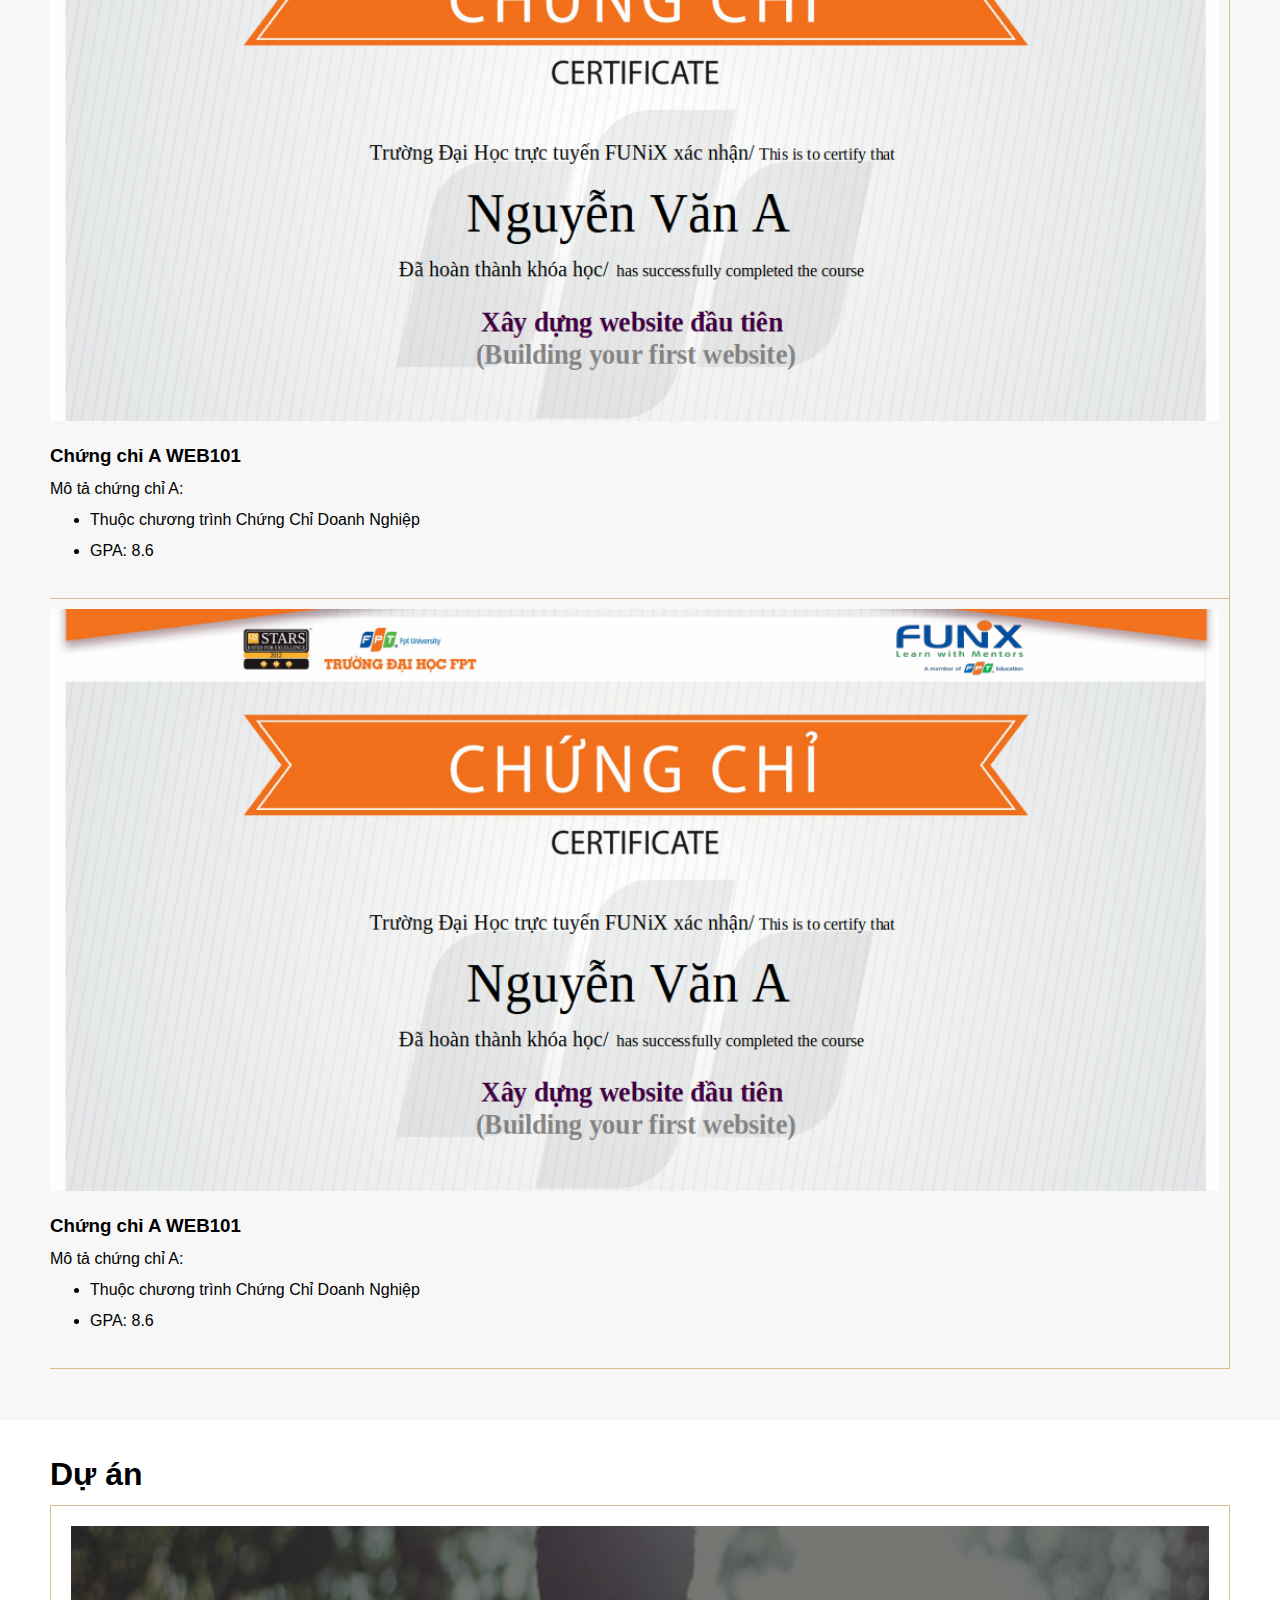
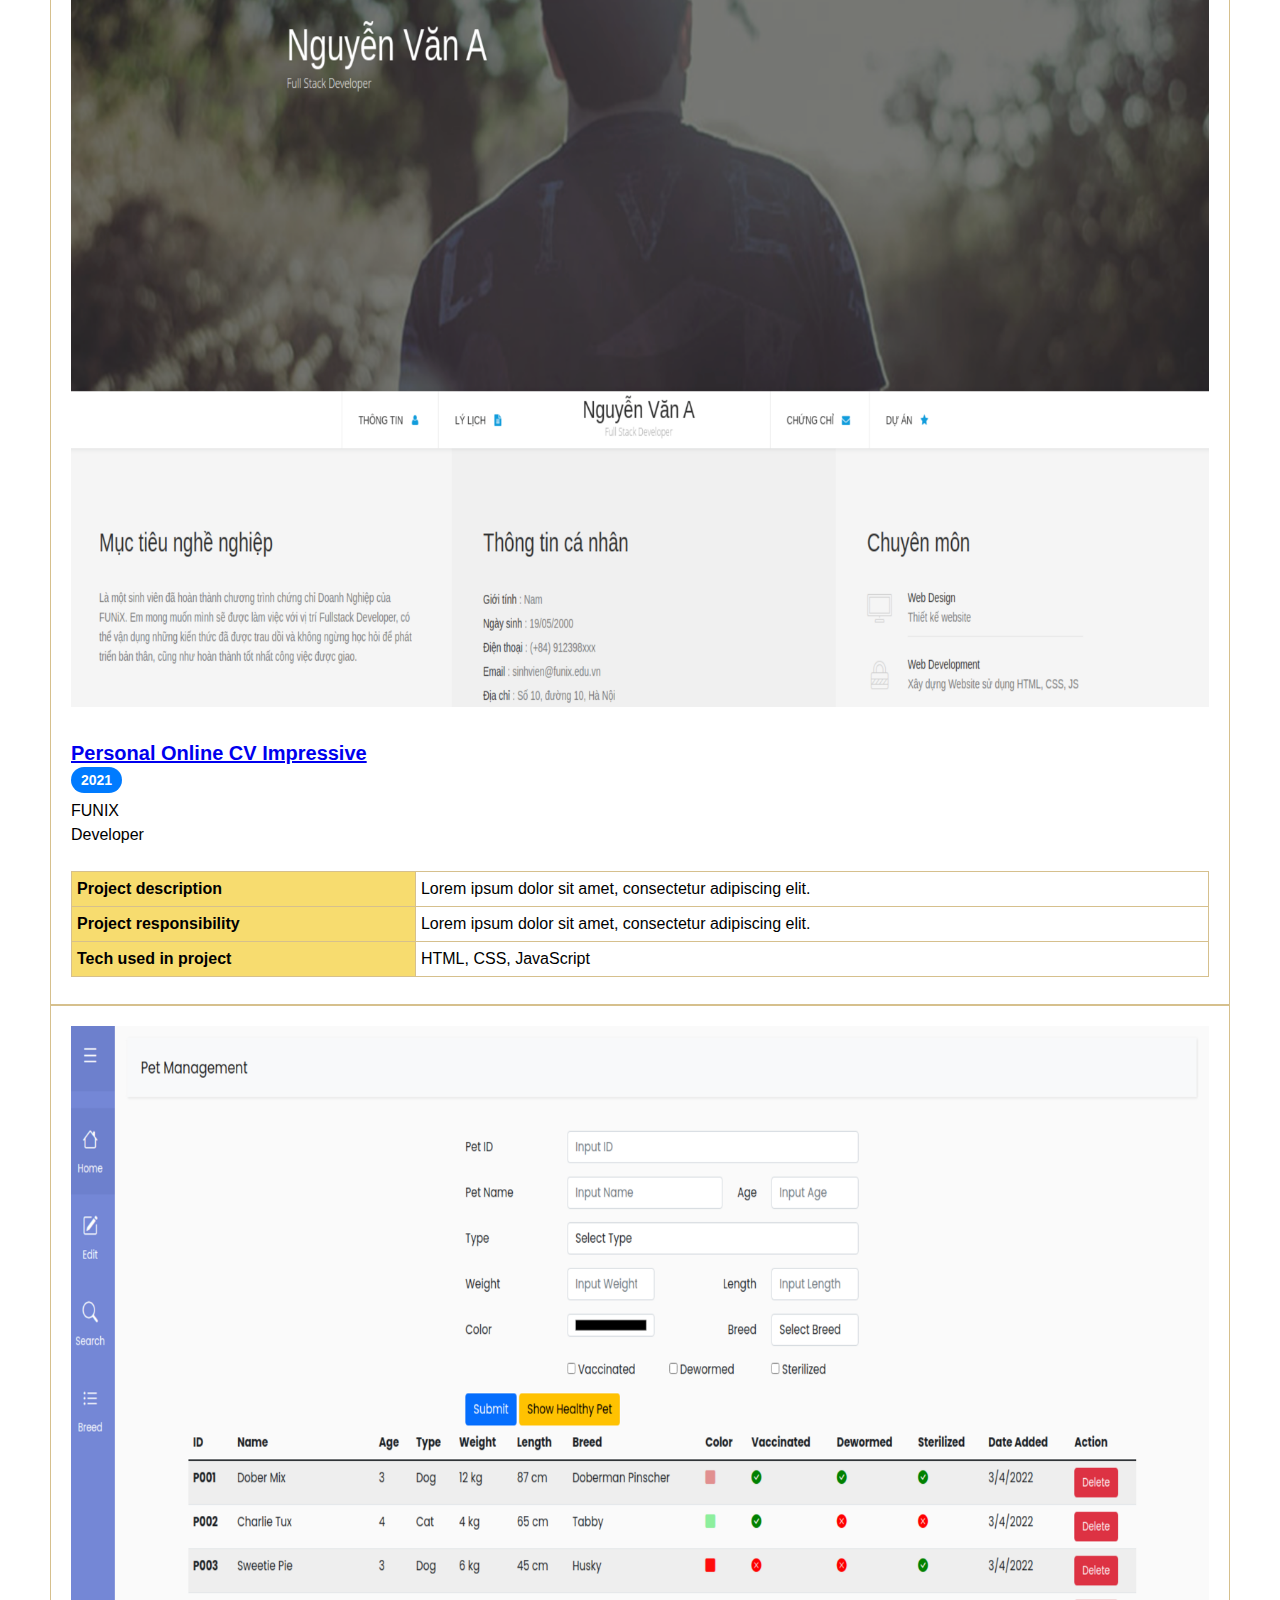
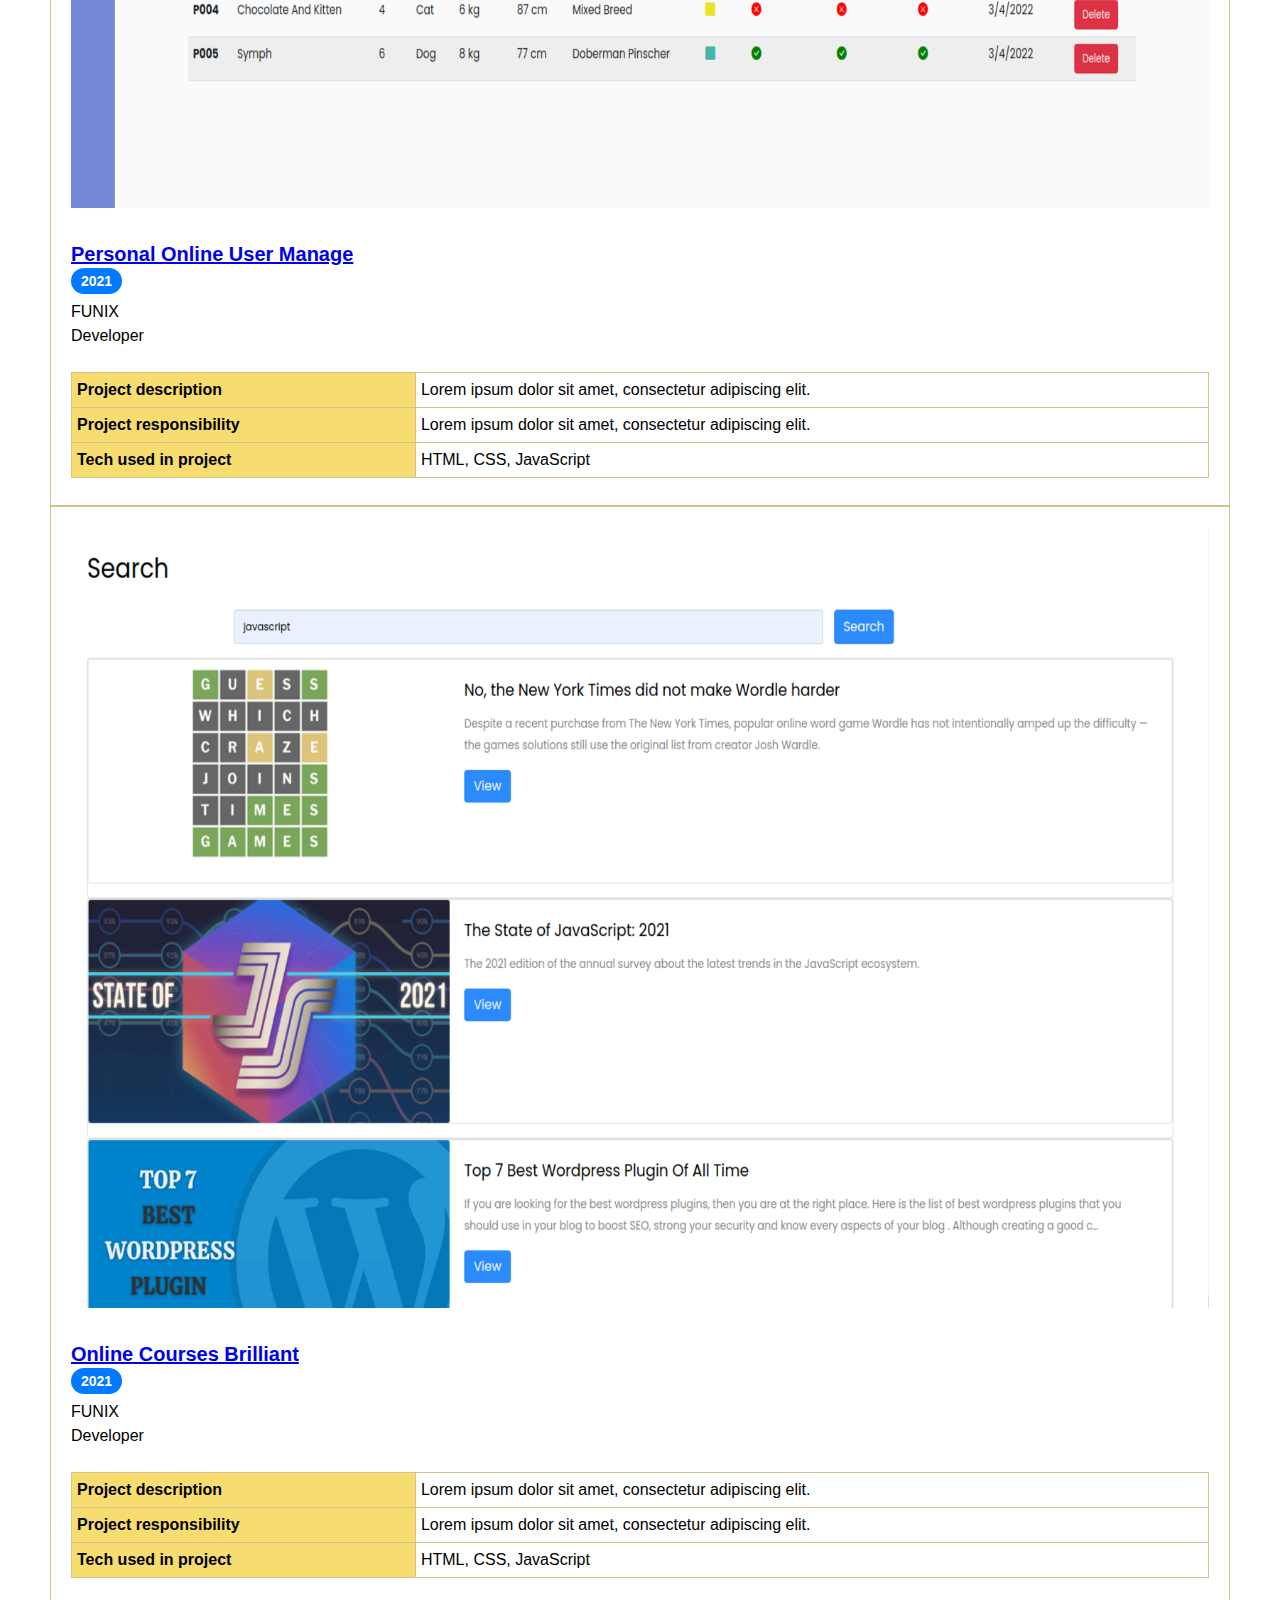
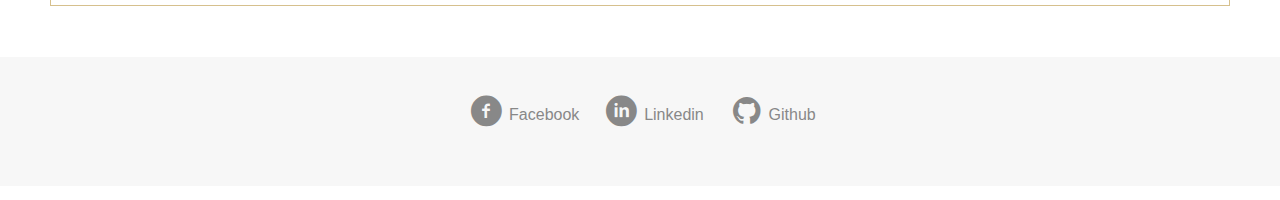
==== commit 79a1e10e: "re-upload index.html" ====
--- a/index.html
+++ b/index.html
@@ -68,7 +68,7 @@
 				</p>
 			<!-- </div> -->
 			</div>
-			<div id="personal-info" style="margin-top: 20px; padding-left: 10px;" class=" col-md-6 col-xs-12  ">
+			<div id="personal-info" style="margin-top: 20px; padding-left: 100px;" class=" col-md-6 col-xs-12  ">
 				<h1 class="section-title">Thông tin cá nhân</h1>
 				<ul class="mt-40 info">
 					<li><span>Giới tính</span> : Nam</li>
@@ -301,8 +301,13 @@
 													font-size: 40px;
   padding: 10px;
   margin: 10px 0;
+	
 	"><div class="rounded-border" style="border-radius: 50%; border: 1px solid lightgray
-	;">
+	;
+	height: auto;
+	width: 125px;
+	margin-left: 69px;
+	">
 														<i class="ic-megaphone" style="     font-size: 54px;
 														padding: 30px;
 													"></i>
@@ -316,7 +321,11 @@
   margin: 10px 0;"><div class="rounded-border" style="border-radius: 50%; border: 1px solid lightgray; 
 	display: flex;
   justify-content: center;
-  align-items: center;">
+  align-items: center;
+	height: auto;
+	width: 125px;
+	margin-left: 69px;
+	">
 														<i class="ic-telescope" style="     font-size: 54px;
 														padding: 30px;
 													"></i>
@@ -330,7 +339,11 @@
   margin: 10px 0;"><div class="rounded-border" style="border-radius: 50%; border: 1px solid lightgray;
 	display: flex;
   justify-content: center;
-  align-items: center;">
+  align-items: center;
+	height: auto;
+	width: 125px;
+	margin-left: 69px;
+	">
 														<i class="ic-mic" style="     font-size: 54px;
 														padding: 30px;
 													"></i>
@@ -345,7 +358,10 @@
   margin: 10px 0;"><div class="rounded-border" style="border-radius: 50%; border: 1px solid lightgray;
 	display: flex;
   justify-content: center;
-  align-items: center;">
+  align-items: center;
+	height: auto;
+	width: 125px;
+	margin-left: 69px;">
 														<i class="ic-hotairballoon" style="     font-size: 54px;
 														padding: 30px;
 													"></i>
@@ -508,7 +524,8 @@
 
 				<div class="col-sm-12 col-md-6 container" style="border-right: 1px solid #d6c08d; padding-right: 10px;
 				padding-top: 10px;
-				
+				border-bottom: 1px solid #d6c08d;
+
 				">
 					<div class="row">
 
@@ -580,7 +597,8 @@
 
 				<div class="col-sm-12 col-md-6 container" style="flex: 1; border-right: 1px solid #d6c08d; padding-right: 10px;
 				padding-top: 10px;
-				
+				border-bottom: 1px solid #d6c08d;
+
 				">
 					<div class="row">
 
--- a/css/style.css
+++ b/css/style.css
@@ -0,0 +1,330 @@
+* {
+  margin: 0px;
+  font-family: Helvetica, sans-serif;
+  line-height: 1.5;
+  padding-bottom: 7px;
+
+}
+
+.banner {
+  position: relative;
+  text-align: center;
+  color: #fff;
+}
+
+/* Style for banner image */
+.banner img {
+  width: 100%;
+  height: auto;
+  position: relative;
+}
+
+/* Style for banner text */
+.banner .banner-text {
+  position: absolute;
+  top: 50%;
+  left: 50%;
+  transform: translate(-50%, -50%);
+}
+
+.bg-grey {
+  background: #f7f7f7;
+}
+
+section > .container{
+  /* width: 1170px; */
+  margin: auto;
+  display: block;
+
+  padding: 30px 50px;
+}
+
+/* #nav-bar {
+  text-align: center;
+} */
+
+/* Style for navigation menu */
+.nav-bar {
+  background-color: #333;
+  color: #fff;
+  text-align: center;
+  padding: 10px;
+  
+}
+
+/* Style for navigation menu items */
+.nav-bar a {
+  display: inline-block;
+  padding: 10px;
+  color: #fff;
+  text-decoration: none;
+  font-size: 18px;
+  margin-right: 20px;
+}
+
+/* Style for icon classes */
+.icon {
+  font-family: "icomoon";
+  speak: none;
+  font-style: normal;
+  font-weight: normal;
+  font-variant: normal;
+  text-transform: none;
+  line-height: 1;
+  -webkit-font-smoothing: antialiased;
+  -moz-osx-font-smoothing: grayscale;
+}
+
+/* Style for specific icon classes */
+.icon-user:before {
+  content: "\e900";
+}
+
+.icon-doc-text-inv:before {
+  content: "\e901";
+}
+
+.icon-mail-alt:before {
+  content: "\e902";
+}
+
+
+
+
+/* thong tin ca nhan 
+ */
+
+   /* Set the display property of the container to grid */
+   .container-ca-nhan {
+      display: grid;
+      grid-template-columns: 1fr 1fr; /* Divide the container into two equal columns */
+    }
+
+    /* Center the contents of each column */
+    .column {
+      padding: 20px; /* Add padding to the column to center its contents */
+    }
+
+    /* Style for the left column */
+    .left-column {
+      background-color: #f1f1f1; /* Set a background color to distinguish the left column */
+    }
+
+    /* Style for the right column */
+    .right-column {
+      background-color: #e6e6e6; /* Set a background color to distinguish the right column */
+    }
+
+    /* thong tin nghe nghiep 
+     */
+
+     .container-nghe-nghiep {
+      /* display: grid;
+      grid-template-columns: repeat(auto-fit, minmax(100px, 1fr));
+            grid-gap: 20px; */
+    }
+    
+    .column-nghe-nghiep {
+      border: 1px solid #ccc;
+      padding: 20px;
+      /* width: 100%; */
+    }
+
+    .content-so-thich {
+      /* width: 100%; */
+    }
+
+    .content-so-thich ul {
+      /* width: 100%; */
+      /* max-width: 25%; */
+    }
+
+    .content-so-thich li {
+      overflow-wrap: break-word;
+      word-break: break-all;
+
+    }
+    
+
+    @media (max-width: 767px) {
+      .content-so-thich {
+        /* display: grid;
+        grid-template-columns: repeat(2, 1fr);
+        grid-gap: 10px; */
+      }
+    }
+    
+
+    .column-nghe-nghiep h1 {
+      display: inline-block;
+      padding-left: 50px;
+    }
+    
+    .section {
+      margin-bottom: 20px;
+    }
+
+    
+    
+    .column-nghe-nghiep i {
+      font-size: 2rem;
+      /* margin-left: 305px; */
+      display: inline-block;
+    }
+    
+    .container-75-25 {
+      display: grid;
+grid-template-columns: 75% 25%;
+
+    }
+
+    .card {
+      /* background-color: #007bff;
+       */
+       border-radius: 17px;
+       border: 1px grey solid ;
+    }
+
+    .card .heading h2 {
+      color: gray;
+              font-size: 22px;
+    }
+
+    .card .heading i {
+      color: gray;
+              
+    }
+
+.grade {
+  
+display: inline-block;
+height: 2px;
+margin-right: 10px;
+width: 45px;
+}
+
+.grade-active {
+  background: #199cdb;
+}
+
+.grade-inactive {
+
+  background: grey;
+}
+
+/* du an  */
+
+.grid-container {
+  display: grid;
+  grid-template-columns: repeat(3, 1fr);
+  grid-gap: 20px;
+}
+.project-card {
+  background-color: #fff;
+  padding: 20px;
+  border: 1px solid #d6c08d;
+  box-sizing: border-box;
+  /* display: flex; */
+  flex-direction: column;
+  overflow: auto;
+}
+.project-image {
+  /* height: 30%; */
+  width: 100%;
+}
+.project-name {
+  /* height: 10%; */
+  font-size: 20px;
+  font-weight: bold;
+  margin-top: 10px;
+}
+.project-tag {
+  /* height: 10%; */
+  display: flex;
+  align-items: center;
+  /* justify-content: space-between; */
+}
+.project-year {
+  background-color: #007bff;
+  color: #fff;
+  padding: 5px 10px;
+  border-radius: 20px;
+  font-size: 14px;
+  font-weight: bold;
+}
+.project-icons {
+  /* display: flex; */
+  align-items: center;
+}
+.project-icon {
+  margin-right: 10px;
+}
+.project-element {
+  /* height: 40%; */
+  display: flex;
+  justify-content: space-between;
+  align-items: center;
+}
+.project-table {
+  width: 100%;
+  border-collapse: collapse;
+  margin-top: 10px;
+}
+.project-table td {
+  padding: 5px;
+  border: 1px solid #d6c08d;
+}
+.project-table th {
+  font-weight: bold;
+  text-align: left;
+  padding: 5px;
+  background-color: #f7dc6f;
+  border: 1px solid #d6c08d;
+}
+
+/* footer lien he  */
+
+#footer ul {
+  display: flex;
+  justify-content: center;
+  align-items: center;
+  list-style: none;
+  margin: 0;
+  padding: 0;
+}
+
+#footer li {
+  display: inline-block;
+  margin-right: 20px;
+  text-align: center;
+}
+
+#footer li:last-child {
+  margin-right: 0;
+}
+
+#footer li a {
+  color: #888;
+  display: flex;
+  align-items: center;
+}
+
+/* so thich  */
+
+.content-so-thich ul li {
+  /* width: 20%; */
+}
+
+.banner-text h1 {
+  font-size: 86px;
+}
+
+.banner-text p {
+  /* color: green; */
+  font-size: 22px;
+}
+
+/* utils  */
+.pb-0 {
+  padding-bottom: 0;
+}--- a/css/font.css
+++ b/css/font.css
@@ -0,0 +1,11514 @@
+@font-face {
+	font-family: 'open_sanslight';
+	src: url('../fonts/OpenSans-Light-webfont.eot');
+	src: url('../fonts/OpenSans-Light-webfont.eot#iefix') format('embedded-opentype'),
+		url('../fonts/OpenSans-Light-webfont.woff') format('woff'),
+		url('../fonts/OpenSans-Light-webfont.ttf') format('truetype'),
+		url('../fonts/OpenSans-Light-webfont.svg#open_sanslight') format('svg');
+	font-weight: normal;
+	font-style: normal;
+
+}
+
+@font-face {
+	font-family: 'open_sansitalic';
+	src: url('../fonts/OpenSans-Italic-webfont.eot');
+	src: url('../fonts/OpenSans-Italic-webfont.eot#iefix') format('embedded-opentype'),
+		url('../fonts/OpenSans-Italic-webfont.woff') format('woff'),
+		url('../fonts/OpenSans-Italic-webfont.ttf') format('truetype'),
+		url('../fonts/OpenSans-Italic-webfont.svg#open_sansitalic') format('svg');
+	font-weight: normal;
+	font-style: normal;
+
+}
+
+@font-face {
+	font-family: 'open_sanssemibold';
+	src: url('../fonts/OpenSans-Semibold-webfont.eot');
+	src: url('../fonts/OpenSans-Semibold-webfont.eot#iefix') format('embedded-opentype'),
+		url('../fonts/OpenSans-Semibold-webfont.woff') format('woff'),
+		url('../fonts/OpenSans-Semibold-webfont.ttf') format('truetype'),
+		url('../fonts/OpenSans-Semibold-webfont.svg#open_sanssemibold') format('svg');
+	font-weight: normal;
+	font-style: normal;
+
+}
+
+
+@font-face {
+	font-family: 'open_sanslight_italic';
+	src: url('../fonts/OpenSans-LightItalic-webfont.eot');
+	src: url('../fonts/OpenSans-LightItalic-webfont.eot#iefix') format('embedded-opentype'),
+		url('../fonts/OpenSans-LightItalic-webfont.woff') format('woff'),
+		url('../fonts/OpenSans-LightItalic-webfont.ttf') format('truetype'),
+		url('../fonts/OpenSans-LightItalic-webfont.svg#open_sanslight_italic') format('svg');
+	font-weight: normal;
+	font-style: normal;
+
+}
+
+@font-face {
+	font-family: 'open_sansregular';
+	src: url('../fonts/OpenSans-Regular-webfont.eot');
+	src: url('../fonts/OpenSans-Regular-webfont.eot#iefix') format('embedded-opentype'),
+		url('../fonts/OpenSans-Regular-webfont.woff') format('woff'),
+		url('../fonts/OpenSans-Regular-webfont.ttf') format('truetype'),
+		url('../fonts/OpenSans-Regular-webfont.svg#open_sansregular') format('svg');
+	font-weight: normal;
+	font-style: normal;
+
+}
+
+
+@font-face {
+	font-family: 'fontello';
+	src: url('../fonts/fontello.eot');
+	src: url('../fonts/fontello.eot#iefix') format('embedded-opentype'),
+		url('../fonts/fontello.woff') format('woff'),
+		url('../fonts/fontello.ttf') format('truetype'),
+		url('../fonts/fontello.svg#fontello') format('svg');
+	font-weight: normal;
+	font-style: normal;
+}
+
+[class^="icon-"]:before,
+[class*=" icon-"]:before {
+	font-family: "fontello";
+	font-style: normal;
+	font-weight: normal;
+	speak: none;
+
+	display: inline-block;
+	text-decoration: inherit;
+	width: 1em;
+	margin-right: .2em;
+	text-align: center;
+	/* opacity: .8; */
+
+	/* For safety - reset parent styles, that can break glyph codes*/
+	font-variant: normal;
+	text-transform: none;
+
+	/* fix buttons height, for twitter bootstrap */
+	line-height: 1em;
+
+	/* Animation center compensation - margins should be symmetric */
+	/* remove if not needed */
+	margin-left: .2em;
+
+	/* you can be more comfortable with increased icons size */
+	/* font-size: 120%; */
+
+	/* Font smoothing. That was taken from TWBS */
+	-webkit-font-smoothing: antialiased;
+	-moz-osx-font-smoothing: grayscale;
+
+	/* Uncomment for 3D effect */
+	/* text-shadow: 1px 1px 1px rgba(127, 127, 127, 0.3); */
+}
+
+.icon-emo-happy:before {
+	content: '\e800';
+}
+
+/* '' */
+.icon-emo-wink:before {
+	content: '\e801';
+}
+
+/* '' */
+.icon-emo-wink2:before {
+	content: '\e802';
+}
+
+/* '' */
+.icon-emo-unhappy:before {
+	content: '\e803';
+}
+
+/* '' */
+.icon-emo-sleep:before {
+	content: '\e804';
+}
+
+/* '' */
+.icon-emo-thumbsup:before {
+	content: '\e805';
+}
+
+/* '' */
+.icon-emo-devil:before {
+	content: '\e806';
+}
+
+/* '' */
+.icon-emo-surprised:before {
+	content: '\e807';
+}
+
+/* '' */
+.icon-emo-tongue:before {
+	content: '\e808';
+}
+
+/* '' */
+.icon-emo-coffee:before {
+	content: '\e809';
+}
+
+/* '' */
+.icon-emo-sunglasses:before {
+	content: '\e80a';
+}
+
+/* '' */
+.icon-emo-displeased:before {
+	content: '\e80b';
+}
+
+/* '' */
+.icon-emo-beer:before {
+	content: '\e80c';
+}
+
+/* '' */
+.icon-emo-grin:before {
+	content: '\e80d';
+}
+
+/* '' */
+.icon-emo-angry:before {
+	content: '\e80e';
+}
+
+/* '' */
+.icon-emo-saint:before {
+	content: '\e80f';
+}
+
+/* '' */
+.icon-emo-cry:before {
+	content: '\e810';
+}
+
+/* '' */
+.icon-emo-shoot:before {
+	content: '\e811';
+}
+
+/* '' */
+.icon-emo-squint:before {
+	content: '\e812';
+}
+
+/* '' */
+.icon-emo-laugh:before {
+	content: '\e813';
+}
+
+/* '' */
+.icon-spin1:before {
+	content: '\e814';
+}
+
+/* '' */
+.icon-spin2:before {
+	content: '\e815';
+}
+
+/* '' */
+.icon-spin3:before {
+	content: '\e816';
+}
+
+/* '' */
+.icon-spin4:before {
+	content: '\e817';
+}
+
+/* '' */
+.icon-spin5:before {
+	content: '\e818';
+}
+
+/* '' */
+.icon-spin6:before {
+	content: '\e819';
+}
+
+/* '' */
+.icon-firefox:before {
+	content: '\e81a';
+}
+
+/* '' */
+.icon-chrome:before {
+	content: '\e81b';
+}
+
+/* '' */
+.icon-opera:before {
+	content: '\e81c';
+}
+
+/* '' */
+.icon-ie:before {
+	content: '\e81d';
+}
+
+/* '' */
+.icon-crown:before {
+	content: '\e81e';
+}
+
+/* '' */
+.icon-crown-plus:before {
+	content: '\e81f';
+}
+
+/* '' */
+.icon-crown-minus:before {
+	content: '\e820';
+}
+
+/* '' */
+.icon-marquee:before {
+	content: '\e821';
+}
+
+/* '' */
+.icon-glass:before {
+	content: '\e822';
+}
+
+/* '' */
+.icon-music:before {
+	content: '\e823';
+}
+
+/* '' */
+.icon-search:before {
+	content: '\e824';
+}
+
+/* '' */
+.icon-mail:before {
+	content: '\e825';
+}
+
+/* '' */
+.icon-mail-alt:before {
+	content: '\e826';
+}
+
+/* '' */
+.icon-mail-squared:before {
+	content: '\e827';
+}
+
+/* '' */
+.icon-heart:before {
+	content: '\e828';
+}
+
+/* '' */
+.icon-heart-empty:before {
+	content: '\e829';
+}
+
+/* '' */
+.icon-star-1:before {
+	content: '\e82a';
+}
+
+/* '' */
+.icon-star-empty-1:before {
+	content: '\e82b';
+}
+
+/* '' */
+.icon-star-half:before {
+	content: '\e82c';
+}
+
+/* '' */
+.icon-star-half-alt:before {
+	content: '\e82d';
+}
+
+/* '' */
+.icon-user:before {
+	content: '\e82e';
+}
+
+/* '' */
+.icon-user-plus:before {
+	content: '\e82f';
+}
+
+/* '' */
+.icon-user-times:before {
+	content: '\e830';
+}
+
+/* '' */
+.icon-users:before {
+	content: '\e831';
+}
+
+/* '' */
+.icon-male:before {
+	content: '\e832';
+}
+
+/* '' */
+.icon-female:before {
+	content: '\e833';
+}
+
+/* '' */
+.icon-child:before {
+	content: '\e834';
+}
+
+/* '' */
+.icon-user-secret:before {
+	content: '\e835';
+}
+
+/* '' */
+.icon-video:before {
+	content: '\e836';
+}
+
+/* '' */
+.icon-videocam:before {
+	content: '\e837';
+}
+
+/* '' */
+.icon-picture:before {
+	content: '\e838';
+}
+
+/* '' */
+.icon-camera:before {
+	content: '\e839';
+}
+
+/* '' */
+.icon-camera-alt:before {
+	content: '\e83a';
+}
+
+/* '' */
+.icon-th-large:before {
+	content: '\e83b';
+}
+
+/* '' */
+.icon-th:before {
+	content: '\e83c';
+}
+
+/* '' */
+.icon-th-list:before {
+	content: '\e83d';
+}
+
+/* '' */
+.icon-ok:before {
+	content: '\e83e';
+}
+
+/* '' */
+.icon-ok-circled:before {
+	content: '\e83f';
+}
+
+/* '' */
+.icon-ok-circled2:before {
+	content: '\e840';
+}
+
+/* '' */
+.icon-ok-squared:before {
+	content: '\e841';
+}
+
+/* '' */
+.icon-cancel:before {
+	content: '\e842';
+}
+
+/* '' */
+.icon-cancel-circled:before {
+	content: '\e843';
+}
+
+/* '' */
+.icon-cancel-circled2:before {
+	content: '\e844';
+}
+
+/* '' */
+.icon-plus:before {
+	content: '\e845';
+}
+
+/* '' */
+.icon-plus-circled:before {
+	content: '\e846';
+}
+
+/* '' */
+.icon-plus-squared:before {
+	content: '\e847';
+}
+
+/* '' */
+.icon-plus-squared-alt:before {
+	content: '\e848';
+}
+
+/* '' */
+.icon-minus:before {
+	content: '\e849';
+}
+
+/* '' */
+.icon-minus-circled:before {
+	content: '\e84a';
+}
+
+/* '' */
+.icon-minus-squared:before {
+	content: '\e84b';
+}
+
+/* '' */
+.icon-minus-squared-alt:before {
+	content: '\e84c';
+}
+
+/* '' */
+.icon-help:before {
+	content: '\e84d';
+}
+
+/* '' */
+.icon-help-circled:before {
+	content: '\e84e';
+}
+
+/* '' */
+.icon-info-circled:before {
+	content: '\e84f';
+}
+
+/* '' */
+.icon-info:before {
+	content: '\e850';
+}
+
+/* '' */
+.icon-home:before {
+	content: '\e851';
+}
+
+/* '' */
+.icon-link:before {
+	content: '\e852';
+}
+
+/* '' */
+.icon-unlink:before {
+	content: '\e853';
+}
+
+/* '' */
+.icon-link-ext:before {
+	content: '\e854';
+}
+
+/* '' */
+.icon-link-ext-alt:before {
+	content: '\e855';
+}
+
+/* '' */
+.icon-attach:before {
+	content: '\e856';
+}
+
+/* '' */
+.icon-lock:before {
+	content: '\e857';
+}
+
+/* '' */
+.icon-lock-open:before {
+	content: '\e858';
+}
+
+/* '' */
+.icon-lock-open-alt:before {
+	content: '\e859';
+}
+
+/* '' */
+.icon-pin:before {
+	content: '\e85a';
+}
+
+/* '' */
+.icon-eye:before {
+	content: '\e85b';
+}
+
+/* '' */
+.icon-eye-off:before {
+	content: '\e85c';
+}
+
+/* '' */
+.icon-tag-1:before {
+	content: '\e85d';
+}
+
+/* '' */
+.icon-tags:before {
+	content: '\e85e';
+}
+
+/* '' */
+.icon-bookmark:before {
+	content: '\e85f';
+}
+
+/* '' */
+.icon-bookmark-empty:before {
+	content: '\e860';
+}
+
+/* '' */
+.icon-flag:before {
+	content: '\e861';
+}
+
+/* '' */
+.icon-flag-empty:before {
+	content: '\e862';
+}
+
+/* '' */
+.icon-flag-checkered:before {
+	content: '\e863';
+}
+
+/* '' */
+.icon-thumbs-up:before {
+	content: '\e864';
+}
+
+/* '' */
+.icon-thumbs-down:before {
+	content: '\e865';
+}
+
+/* '' */
+.icon-thumbs-up-alt:before {
+	content: '\e866';
+}
+
+/* '' */
+.icon-thumbs-down-alt:before {
+	content: '\e867';
+}
+
+/* '' */
+.icon-download:before {
+	content: '\e868';
+}
+
+/* '' */
+.icon-upload:before {
+	content: '\e869';
+}
+
+/* '' */
+.icon-download-cloud:before {
+	content: '\e86a';
+}
+
+/* '' */
+.icon-upload-cloud:before {
+	content: '\e86b';
+}
+
+/* '' */
+.icon-reply:before {
+	content: '\e86c';
+}
+
+/* '' */
+.icon-reply-all:before {
+	content: '\e86d';
+}
+
+/* '' */
+.icon-forward:before {
+	content: '\e86e';
+}
+
+/* '' */
+.icon-quote-left:before {
+	content: '\e86f';
+}
+
+/* '' */
+.icon-quote-right:before {
+	content: '\e870';
+}
+
+/* '' */
+.icon-code:before {
+	content: '\e871';
+}
+
+/* '' */
+.icon-export:before {
+	content: '\e872';
+}
+
+/* '' */
+.icon-export-alt:before {
+	content: '\e873';
+}
+
+/* '' */
+.icon-share:before {
+	content: '\e874';
+}
+
+/* '' */
+.icon-share-squared:before {
+	content: '\e875';
+}
+
+/* '' */
+.icon-pencil:before {
+	content: '\e876';
+}
+
+/* '' */
+.icon-pencil-squared:before {
+	content: '\e877';
+}
+
+/* '' */
+.icon-edit:before {
+	content: '\e878';
+}
+
+/* '' */
+.icon-print:before {
+	content: '\e879';
+}
+
+/* '' */
+.icon-retweet:before {
+	content: '\e87a';
+}
+
+/* '' */
+.icon-keyboard:before {
+	content: '\e87b';
+}
+
+/* '' */
+.icon-gamepad:before {
+	content: '\e87c';
+}
+
+/* '' */
+.icon-comment:before {
+	content: '\e87d';
+}
+
+/* '' */
+.icon-chat:before {
+	content: '\e87e';
+}
+
+/* '' */
+.icon-comment-empty:before {
+	content: '\e87f';
+}
+
+/* '' */
+.icon-chat-empty:before {
+	content: '\e880';
+}
+
+/* '' */
+.icon-bell:before {
+	content: '\e881';
+}
+
+/* '' */
+.icon-bell-alt:before {
+	content: '\e882';
+}
+
+/* '' */
+.icon-bell-off:before {
+	content: '\e883';
+}
+
+/* '' */
+.icon-bell-off-empty:before {
+	content: '\e884';
+}
+
+/* '' */
+.icon-attention-alt:before {
+	content: '\e885';
+}
+
+/* '' */
+.icon-attention:before {
+	content: '\e886';
+}
+
+/* '' */
+.icon-attention-circled:before {
+	content: '\e887';
+}
+
+/* '' */
+.icon-location:before {
+	content: '\e888';
+}
+
+/* '' */
+.icon-direction:before {
+	content: '\e889';
+}
+
+/* '' */
+.icon-compass:before {
+	content: '\e88a';
+}
+
+/* '' */
+.icon-trash:before {
+	content: '\e88b';
+}
+
+/* '' */
+.icon-trash-empty:before {
+	content: '\e88c';
+}
+
+/* '' */
+.icon-doc:before {
+	content: '\e88d';
+}
+
+/* '' */
+.icon-docs:before {
+	content: '\e88e';
+}
+
+/* '' */
+.icon-doc-text:before {
+	content: '\e88f';
+}
+
+/* '' */
+.icon-doc-inv:before {
+	content: '\e890';
+}
+
+/* '' */
+.icon-doc-text-inv:before {
+	content: '\e891';
+}
+
+/* '' */
+.icon-file-pdf:before {
+	content: '\e892';
+}
+
+/* '' */
+.icon-file-word:before {
+	content: '\e893';
+}
+
+/* '' */
+.icon-file-excel:before {
+	content: '\e894';
+}
+
+/* '' */
+.icon-file-powerpoint:before {
+	content: '\e895';
+}
+
+/* '' */
+.icon-file-image:before {
+	content: '\e896';
+}
+
+/* '' */
+.icon-file-archive:before {
+	content: '\e897';
+}
+
+/* '' */
+.icon-file-audio:before {
+	content: '\e898';
+}
+
+/* '' */
+.icon-file-video:before {
+	content: '\e899';
+}
+
+/* '' */
+.icon-file-code:before {
+	content: '\e89a';
+}
+
+/* '' */
+.icon-folder:before {
+	content: '\e89b';
+}
+
+/* '' */
+.icon-folder-open:before {
+	content: '\e89c';
+}
+
+/* '' */
+.icon-folder-empty:before {
+	content: '\e89d';
+}
+
+/* '' */
+.icon-folder-open-empty:before {
+	content: '\e89e';
+}
+
+/* '' */
+.icon-box:before {
+	content: '\e89f';
+}
+
+/* '' */
+.icon-rss:before {
+	content: '\e8a0';
+}
+
+/* '' */
+.icon-rss-squared:before {
+	content: '\e8a1';
+}
+
+/* '' */
+.icon-phone:before {
+	content: '\e8a2';
+}
+
+/* '' */
+.icon-phone-squared:before {
+	content: '\e8a3';
+}
+
+/* '' */
+.icon-fax:before {
+	content: '\e8a4';
+}
+
+/* '' */
+.icon-menu:before {
+	content: '\e8a5';
+}
+
+/* '' */
+.icon-cog:before {
+	content: '\e8a6';
+}
+
+/* '' */
+.icon-cog-alt:before {
+	content: '\e8a7';
+}
+
+/* '' */
+.icon-wrench:before {
+	content: '\e8a8';
+}
+
+/* '' */
+.icon-sliders:before {
+	content: '\e8a9';
+}
+
+/* '' */
+.icon-basket:before {
+	content: '\e8aa';
+}
+
+/* '' */
+.icon-cart-plus:before {
+	content: '\e8ab';
+}
+
+/* '' */
+.icon-cart-arrow-down:before {
+	content: '\e8ac';
+}
+
+/* '' */
+.icon-calendar:before {
+	content: '\e8ad';
+}
+
+/* '' */
+.icon-calendar-empty:before {
+	content: '\e8ae';
+}
+
+/* '' */
+.icon-login:before {
+	content: '\e8af';
+}
+
+/* '' */
+.icon-logout:before {
+	content: '\e8b0';
+}
+
+/* '' */
+.icon-mic:before {
+	content: '\e8b1';
+}
+
+/* '' */
+.icon-mute:before {
+	content: '\e8b2';
+}
+
+/* '' */
+.icon-volume-off:before {
+	content: '\e8b3';
+}
+
+/* '' */
+.icon-volume-down:before {
+	content: '\e8b4';
+}
+
+/* '' */
+.icon-volume-up:before {
+	content: '\e8b5';
+}
+
+/* '' */
+.icon-headphones:before {
+	content: '\e8b6';
+}
+
+/* '' */
+.icon-clock:before {
+	content: '\e8b7';
+}
+
+/* '' */
+.icon-lightbulb:before {
+	content: '\e8b8';
+}
+
+/* '' */
+.icon-block:before {
+	content: '\e8b9';
+}
+
+/* '' */
+.icon-resize-full:before {
+	content: '\e8ba';
+}
+
+/* '' */
+.icon-resize-full-alt:before {
+	content: '\e8bb';
+}
+
+/* '' */
+.icon-resize-small:before {
+	content: '\e8bc';
+}
+
+/* '' */
+.icon-resize-vertical:before {
+	content: '\e8bd';
+}
+
+/* '' */
+.icon-resize-horizontal:before {
+	content: '\e8be';
+}
+
+/* '' */
+.icon-move:before {
+	content: '\e8bf';
+}
+
+/* '' */
+.icon-zoom-in:before {
+	content: '\e8c0';
+}
+
+/* '' */
+.icon-zoom-out:before {
+	content: '\e8c1';
+}
+
+/* '' */
+.icon-down-circled2:before {
+	content: '\e8c2';
+}
+
+/* '' */
+.icon-up-circled2:before {
+	content: '\e8c3';
+}
+
+/* '' */
+.icon-left-circled2:before {
+	content: '\e8c4';
+}
+
+/* '' */
+.icon-right-circled2:before {
+	content: '\e8c5';
+}
+
+/* '' */
+.icon-down-dir:before {
+	content: '\e8c6';
+}
+
+/* '' */
+.icon-up-dir:before {
+	content: '\e8c7';
+}
+
+/* '' */
+.icon-left-dir:before {
+	content: '\e8c8';
+}
+
+/* '' */
+.icon-right-dir:before {
+	content: '\e8c9';
+}
+
+/* '' */
+.icon-down-open:before {
+	content: '\e8ca';
+}
+
+/* '' */
+.icon-left-open:before {
+	content: '\e8cb';
+}
+
+/* '' */
+.icon-right-open:before {
+	content: '\e8cc';
+}
+
+/* '' */
+.icon-up-open:before {
+	content: '\e8cd';
+}
+
+/* '' */
+.icon-angle-left:before {
+	content: '\e8ce';
+}
+
+/* '' */
+.icon-angle-right:before {
+	content: '\e8cf';
+}
+
+/* '' */
+.icon-angle-up:before {
+	content: '\e8d0';
+}
+
+/* '' */
+.icon-angle-down:before {
+	content: '\e8d1';
+}
+
+/* '' */
+.icon-angle-circled-left:before {
+	content: '\e8d2';
+}
+
+/* '' */
+.icon-angle-circled-right:before {
+	content: '\e8d3';
+}
+
+/* '' */
+.icon-angle-circled-up:before {
+	content: '\e8d4';
+}
+
+/* '' */
+.icon-angle-circled-down:before {
+	content: '\e8d5';
+}
+
+/* '' */
+.icon-angle-double-left:before {
+	content: '\e8d6';
+}
+
+/* '' */
+.icon-angle-double-right:before {
+	content: '\e8d7';
+}
+
+/* '' */
+.icon-angle-double-up:before {
+	content: '\e8d8';
+}
+
+/* '' */
+.icon-angle-double-down:before {
+	content: '\e8d9';
+}
+
+/* '' */
+.icon-down:before {
+	content: '\e8da';
+}
+
+/* '' */
+.icon-left:before {
+	content: '\e8db';
+}
+
+/* '' */
+.icon-right:before {
+	content: '\e8dc';
+}
+
+/* '' */
+.icon-up:before {
+	content: '\e8dd';
+}
+
+/* '' */
+.icon-down-big:before {
+	content: '\e8de';
+}
+
+/* '' */
+.icon-left-big:before {
+	content: '\e8df';
+}
+
+/* '' */
+.icon-right-big:before {
+	content: '\e8e0';
+}
+
+/* '' */
+.icon-up-big:before {
+	content: '\e8e1';
+}
+
+/* '' */
+.icon-right-hand:before {
+	content: '\e8e2';
+}
+
+/* '' */
+.icon-left-hand:before {
+	content: '\e8e3';
+}
+
+/* '' */
+.icon-up-hand:before {
+	content: '\e8e4';
+}
+
+/* '' */
+.icon-down-hand:before {
+	content: '\e8e5';
+}
+
+/* '' */
+.icon-left-circled:before {
+	content: '\e8e6';
+}
+
+/* '' */
+.icon-right-circled:before {
+	content: '\e8e7';
+}
+
+/* '' */
+.icon-up-circled:before {
+	content: '\e8e8';
+}
+
+/* '' */
+.icon-down-circled:before {
+	content: '\e8e9';
+}
+
+/* '' */
+.icon-cw:before {
+	content: '\e8ea';
+}
+
+/* '' */
+.icon-ccw:before {
+	content: '\e8eb';
+}
+
+/* '' */
+.icon-arrows-cw:before {
+	content: '\e8ec';
+}
+
+/* '' */
+.icon-level-up:before {
+	content: '\e8ed';
+}
+
+/* '' */
+.icon-level-down:before {
+	content: '\e8ee';
+}
+
+/* '' */
+.icon-shuffle:before {
+	content: '\e8ef';
+}
+
+/* '' */
+.icon-exchange:before {
+	content: '\e8f0';
+}
+
+/* '' */
+.icon-history:before {
+	content: '\e8f1';
+}
+
+/* '' */
+.icon-expand:before {
+	content: '\e8f2';
+}
+
+/* '' */
+.icon-collapse:before {
+	content: '\e8f3';
+}
+
+/* '' */
+.icon-expand-right:before {
+	content: '\e8f4';
+}
+
+/* '' */
+.icon-collapse-left:before {
+	content: '\e8f5';
+}
+
+/* '' */
+.icon-play:before {
+	content: '\e8f6';
+}
+
+/* '' */
+.icon-play-circled:before {
+	content: '\e8f7';
+}
+
+/* '' */
+.icon-play-circled2:before {
+	content: '\e8f8';
+}
+
+/* '' */
+.icon-stop:before {
+	content: '\e8f9';
+}
+
+/* '' */
+.icon-pause:before {
+	content: '\e8fa';
+}
+
+/* '' */
+.icon-to-end:before {
+	content: '\e8fb';
+}
+
+/* '' */
+.icon-to-end-alt:before {
+	content: '\e8fc';
+}
+
+/* '' */
+.icon-to-start:before {
+	content: '\e8fd';
+}
+
+/* '' */
+.icon-to-start-alt:before {
+	content: '\e8fe';
+}
+
+/* '' */
+.icon-fast-fw:before {
+	content: '\e8ff';
+}
+
+/* '' */
+.icon-fast-bw:before {
+	content: '\e900';
+}
+
+/* '' */
+.icon-eject:before {
+	content: '\e901';
+}
+
+/* '' */
+.icon-target:before {
+	content: '\e902';
+}
+
+/* '' */
+.icon-signal:before {
+	content: '\e903';
+}
+
+/* '' */
+.icon-wifi:before {
+	content: '\e904';
+}
+
+/* '' */
+.icon-award:before {
+	content: '\e905';
+}
+
+/* '' */
+.icon-desktop:before {
+	content: '\e906';
+}
+
+/* '' */
+.icon-laptop:before {
+	content: '\e907';
+}
+
+/* '' */
+.icon-tablet:before {
+	content: '\e908';
+}
+
+/* '' */
+.icon-mobile:before {
+	content: '\e909';
+}
+
+/* '' */
+.icon-inbox:before {
+	content: '\e90a';
+}
+
+/* '' */
+.icon-globe:before {
+	content: '\e90b';
+}
+
+/* '' */
+.icon-sun:before {
+	content: '\e90c';
+}
+
+/* '' */
+.icon-cloud:before {
+	content: '\e90d';
+}
+
+/* '' */
+.icon-flash:before {
+	content: '\e90e';
+}
+
+/* '' */
+.icon-moon:before {
+	content: '\e90f';
+}
+
+/* '' */
+.icon-umbrella-1:before {
+	content: '\e910';
+}
+
+/* '' */
+.icon-flight:before {
+	content: '\e911';
+}
+
+/* '' */
+.icon-fighter-jet:before {
+	content: '\e912';
+}
+
+/* '' */
+.icon-paper-plane:before {
+	content: '\e913';
+}
+
+/* '' */
+.icon-paper-plane-empty:before {
+	content: '\e914';
+}
+
+/* '' */
+.icon-space-shuttle:before {
+	content: '\e915';
+}
+
+/* '' */
+.icon-leaf:before {
+	content: '\e916';
+}
+
+/* '' */
+.icon-font:before {
+	content: '\e917';
+}
+
+/* '' */
+.icon-bold:before {
+	content: '\e918';
+}
+
+/* '' */
+.icon-medium:before {
+	content: '\e919';
+}
+
+/* '' */
+.icon-italic:before {
+	content: '\e91a';
+}
+
+/* '' */
+.icon-header:before {
+	content: '\e91b';
+}
+
+/* '' */
+.icon-paragraph:before {
+	content: '\e91c';
+}
+
+/* '' */
+.icon-text-height:before {
+	content: '\e91d';
+}
+
+/* '' */
+.icon-text-width:before {
+	content: '\e91e';
+}
+
+/* '' */
+.icon-align-left:before {
+	content: '\e91f';
+}
+
+/* '' */
+.icon-align-center:before {
+	content: '\e920';
+}
+
+/* '' */
+.icon-align-right:before {
+	content: '\e921';
+}
+
+/* '' */
+.icon-align-justify:before {
+	content: '\e922';
+}
+
+/* '' */
+.icon-list:before {
+	content: '\e923';
+}
+
+/* '' */
+.icon-indent-left:before {
+	content: '\e924';
+}
+
+/* '' */
+.icon-indent-right:before {
+	content: '\e925';
+}
+
+/* '' */
+.icon-list-bullet:before {
+	content: '\e926';
+}
+
+/* '' */
+.icon-list-numbered:before {
+	content: '\e927';
+}
+
+/* '' */
+.icon-strike:before {
+	content: '\e928';
+}
+
+/* '' */
+.icon-underline:before {
+	content: '\e929';
+}
+
+/* '' */
+.icon-superscript:before {
+	content: '\e92a';
+}
+
+/* '' */
+.icon-subscript:before {
+	content: '\e92b';
+}
+
+/* '' */
+.icon-table:before {
+	content: '\e92c';
+}
+
+/* '' */
+.icon-columns:before {
+	content: '\e92d';
+}
+
+/* '' */
+.icon-crop:before {
+	content: '\e92e';
+}
+
+/* '' */
+.icon-scissors:before {
+	content: '\e92f';
+}
+
+/* '' */
+.icon-paste:before {
+	content: '\e930';
+}
+
+/* '' */
+.icon-briefcase:before {
+	content: '\e931';
+}
+
+/* '' */
+.icon-suitcase:before {
+	content: '\e932';
+}
+
+/* '' */
+.icon-ellipsis:before {
+	content: '\e933';
+}
+
+/* '' */
+.icon-ellipsis-vert:before {
+	content: '\e934';
+}
+
+/* '' */
+.icon-off:before {
+	content: '\e935';
+}
+
+/* '' */
+.icon-road:before {
+	content: '\e936';
+}
+
+/* '' */
+.icon-list-alt:before {
+	content: '\e937';
+}
+
+/* '' */
+.icon-qrcode:before {
+	content: '\e938';
+}
+
+/* '' */
+.icon-barcode:before {
+	content: '\e939';
+}
+
+/* '' */
+.icon-book:before {
+	content: '\e93a';
+}
+
+/* '' */
+.icon-ajust:before {
+	content: '\e93b';
+}
+
+/* '' */
+.icon-tint:before {
+	content: '\e93c';
+}
+
+/* '' */
+.icon-toggle-off:before {
+	content: '\e93d';
+}
+
+/* '' */
+.icon-toggle-on:before {
+	content: '\e93e';
+}
+
+/* '' */
+.icon-check:before {
+	content: '\e93f';
+}
+
+/* '' */
+.icon-check-empty:before {
+	content: '\e940';
+}
+
+/* '' */
+.icon-circle:before {
+	content: '\e941';
+}
+
+/* '' */
+.icon-circle-empty:before {
+	content: '\e942';
+}
+
+/* '' */
+.icon-circle-thin:before {
+	content: '\e943';
+}
+
+/* '' */
+.icon-circle-notch:before {
+	content: '\e944';
+}
+
+/* '' */
+.icon-dot-circled:before {
+	content: '\e945';
+}
+
+/* '' */
+.icon-asterisk:before {
+	content: '\e946';
+}
+
+/* '' */
+.icon-gift:before {
+	content: '\e947';
+}
+
+/* '' */
+.icon-fire:before {
+	content: '\e948';
+}
+
+/* '' */
+.icon-magnet:before {
+	content: '\e949';
+}
+
+/* '' */
+.icon-chart-bar:before {
+	content: '\e94a';
+}
+
+/* '' */
+.icon-chart-area:before {
+	content: '\e94b';
+}
+
+/* '' */
+.icon-chart-pie:before {
+	content: '\e94c';
+}
+
+/* '' */
+.icon-chart-line:before {
+	content: '\e94d';
+}
+
+/* '' */
+.icon-ticket:before {
+	content: '\e94e';
+}
+
+/* '' */
+.icon-credit-card:before {
+	content: '\e94f';
+}
+
+/* '' */
+.icon-floppy:before {
+	content: '\e950';
+}
+
+/* '' */
+.icon-megaphone:before {
+	content: '\e951';
+}
+
+/* '' */
+.icon-hdd:before {
+	content: '\e952';
+}
+
+/* '' */
+.icon-key:before {
+	content: '\e953';
+}
+
+/* '' */
+.icon-fork:before {
+	content: '\e954';
+}
+
+/* '' */
+.icon-rocket:before {
+	content: '\e955';
+}
+
+/* '' */
+.icon-bug:before {
+	content: '\e956';
+}
+
+/* '' */
+.icon-certificate:before {
+	content: '\e957';
+}
+
+/* '' */
+.icon-tasks:before {
+	content: '\e958';
+}
+
+/* '' */
+.icon-filter:before {
+	content: '\e959';
+}
+
+/* '' */
+.icon-beaker:before {
+	content: '\e95a';
+}
+
+/* '' */
+.icon-magic:before {
+	content: '\e95b';
+}
+
+/* '' */
+.icon-cab:before {
+	content: '\e95c';
+}
+
+/* '' */
+.icon-taxi:before {
+	content: '\e95d';
+}
+
+/* '' */
+.icon-truck:before {
+	content: '\e95e';
+}
+
+/* '' */
+.icon-bus:before {
+	content: '\e95f';
+}
+
+/* '' */
+.icon-bicycle:before {
+	content: '\e960';
+}
+
+/* '' */
+.icon-motorcycle:before {
+	content: '\e961';
+}
+
+/* '' */
+.icon-train:before {
+	content: '\e962';
+}
+
+/* '' */
+.icon-subway:before {
+	content: '\e963';
+}
+
+/* '' */
+.icon-ship:before {
+	content: '\e964';
+}
+
+/* '' */
+.icon-money:before {
+	content: '\e965';
+}
+
+/* '' */
+.icon-euro:before {
+	content: '\e966';
+}
+
+/* '' */
+.icon-pound:before {
+	content: '\e967';
+}
+
+/* '' */
+.icon-dollar:before {
+	content: '\e968';
+}
+
+/* '' */
+.icon-rupee:before {
+	content: '\e969';
+}
+
+/* '' */
+.icon-yen:before {
+	content: '\e96a';
+}
+
+/* '' */
+.icon-rouble:before {
+	content: '\e96b';
+}
+
+/* '' */
+.icon-shekel:before {
+	content: '\e96c';
+}
+
+/* '' */
+.icon-try:before {
+	content: '\e96d';
+}
+
+/* '' */
+.icon-won:before {
+	content: '\e96e';
+}
+
+/* '' */
+.icon-bitcoin:before {
+	content: '\e96f';
+}
+
+/* '' */
+.icon-viacoin:before {
+	content: '\e970';
+}
+
+/* '' */
+.icon-sort:before {
+	content: '\e971';
+}
+
+/* '' */
+.icon-sort-down:before {
+	content: '\e972';
+}
+
+/* '' */
+.icon-sort-up:before {
+	content: '\e973';
+}
+
+/* '' */
+.icon-sort-alt-up:before {
+	content: '\e974';
+}
+
+/* '' */
+.icon-sort-alt-down:before {
+	content: '\e975';
+}
+
+/* '' */
+.icon-sort-name-up:before {
+	content: '\e976';
+}
+
+/* '' */
+.icon-sort-name-down:before {
+	content: '\e977';
+}
+
+/* '' */
+.icon-sort-number-up:before {
+	content: '\e978';
+}
+
+/* '' */
+.icon-sort-number-down:before {
+	content: '\e979';
+}
+
+/* '' */
+.icon-hammer:before {
+	content: '\e97a';
+}
+
+/* '' */
+.icon-gauge:before {
+	content: '\e97b';
+}
+
+/* '' */
+.icon-sitemap:before {
+	content: '\e97c';
+}
+
+/* '' */
+.icon-spinner:before {
+	content: '\e97d';
+}
+
+/* '' */
+.icon-coffee:before {
+	content: '\e97e';
+}
+
+/* '' */
+.icon-food:before {
+	content: '\e97f';
+}
+
+/* '' */
+.icon-beer:before {
+	content: '\e980';
+}
+
+/* '' */
+.icon-user-md:before {
+	content: '\e981';
+}
+
+/* '' */
+.icon-stethoscope:before {
+	content: '\e982';
+}
+
+/* '' */
+.icon-heartbeat:before {
+	content: '\e983';
+}
+
+/* '' */
+.icon-ambulance:before {
+	content: '\e984';
+}
+
+/* '' */
+.icon-medkit:before {
+	content: '\e985';
+}
+
+/* '' */
+.icon-h-sigh:before {
+	content: '\e986';
+}
+
+/* '' */
+.icon-bed:before {
+	content: '\e987';
+}
+
+/* '' */
+.icon-hospital:before {
+	content: '\e988';
+}
+
+/* '' */
+.icon-building:before {
+	content: '\e989';
+}
+
+/* '' */
+.icon-building-filled:before {
+	content: '\e98a';
+}
+
+/* '' */
+.icon-bank:before {
+	content: '\e98b';
+}
+
+/* '' */
+.icon-smile:before {
+	content: '\e98c';
+}
+
+/* '' */
+.icon-frown:before {
+	content: '\e98d';
+}
+
+/* '' */
+.icon-meh:before {
+	content: '\e98e';
+}
+
+/* '' */
+.icon-anchor:before {
+	content: '\e98f';
+}
+
+/* '' */
+.icon-terminal:before {
+	content: '\e990';
+}
+
+/* '' */
+.icon-eraser:before {
+	content: '\e991';
+}
+
+/* '' */
+.icon-puzzle:before {
+	content: '\e992';
+}
+
+/* '' */
+.icon-shield:before {
+	content: '\e993';
+}
+
+/* '' */
+.icon-extinguisher:before {
+	content: '\e994';
+}
+
+/* '' */
+.icon-bullseye:before {
+	content: '\e995';
+}
+
+/* '' */
+.icon-wheelchair:before {
+	content: '\e996';
+}
+
+/* '' */
+.icon-language:before {
+	content: '\e997';
+}
+
+/* '' */
+.icon-graduation-cap:before {
+	content: '\e998';
+}
+
+/* '' */
+.icon-paw:before {
+	content: '\e999';
+}
+
+/* '' */
+.icon-spoon:before {
+	content: '\e99a';
+}
+
+/* '' */
+.icon-cube:before {
+	content: '\e99b';
+}
+
+/* '' */
+.icon-cubes:before {
+	content: '\e99c';
+}
+
+/* '' */
+.icon-recycle:before {
+	content: '\e99d';
+}
+
+/* '' */
+.icon-tree:before {
+	content: '\e99e';
+}
+
+/* '' */
+.icon-database:before {
+	content: '\e99f';
+}
+
+/* '' */
+.icon-server:before {
+	content: '\e9a0';
+}
+
+/* '' */
+.icon-lifebuoy:before {
+	content: '\e9a1';
+}
+
+/* '' */
+.icon-rebel:before {
+	content: '\e9a2';
+}
+
+/* '' */
+.icon-empire:before {
+	content: '\e9a3';
+}
+
+/* '' */
+.icon-bomb:before {
+	content: '\e9a4';
+}
+
+/* '' */
+.icon-soccer-ball:before {
+	content: '\e9a5';
+}
+
+/* '' */
+.icon-tty:before {
+	content: '\e9a6';
+}
+
+/* '' */
+.icon-binoculars:before {
+	content: '\e9a7';
+}
+
+/* '' */
+.icon-plug:before {
+	content: '\e9a8';
+}
+
+/* '' */
+.icon-newspaper:before {
+	content: '\e9a9';
+}
+
+/* '' */
+.icon-calc:before {
+	content: '\e9aa';
+}
+
+/* '' */
+.icon-copyright:before {
+	content: '\e9ab';
+}
+
+/* '' */
+.icon-at:before {
+	content: '\e9ac';
+}
+
+/* '' */
+.icon-eyedropper:before {
+	content: '\e9ad';
+}
+
+/* '' */
+.icon-brush:before {
+	content: '\e9ae';
+}
+
+/* '' */
+.icon-birthday:before {
+	content: '\e9af';
+}
+
+/* '' */
+.icon-diamond:before {
+	content: '\e9b0';
+}
+
+/* '' */
+.icon-street-view:before {
+	content: '\e9b1';
+}
+
+/* '' */
+.icon-venus:before {
+	content: '\e9b2';
+}
+
+/* '' */
+.icon-mars:before {
+	content: '\e9b3';
+}
+
+/* '' */
+.icon-mercury:before {
+	content: '\e9b4';
+}
+
+/* '' */
+.icon-transgender:before {
+	content: '\e9b5';
+}
+
+/* '' */
+.icon-transgender-alt:before {
+	content: '\e9b6';
+}
+
+/* '' */
+.icon-venus-double:before {
+	content: '\e9b7';
+}
+
+/* '' */
+.icon-mars-double:before {
+	content: '\e9b8';
+}
+
+/* '' */
+.icon-venus-mars:before {
+	content: '\e9b9';
+}
+
+/* '' */
+.icon-mars-stroke:before {
+	content: '\e9ba';
+}
+
+/* '' */
+.icon-mars-stroke-v:before {
+	content: '\e9bb';
+}
+
+/* '' */
+.icon-mars-stroke-h:before {
+	content: '\e9bc';
+}
+
+/* '' */
+.icon-neuter:before {
+	content: '\e9bd';
+}
+
+/* '' */
+.icon-cc-visa:before {
+	content: '\e9be';
+}
+
+/* '' */
+.icon-cc-mastercard:before {
+	content: '\e9bf';
+}
+
+/* '' */
+.icon-cc-discover:before {
+	content: '\e9c0';
+}
+
+/* '' */
+.icon-cc-amex:before {
+	content: '\e9c1';
+}
+
+/* '' */
+.icon-cc-paypal:before {
+	content: '\e9c2';
+}
+
+/* '' */
+.icon-cc-stripe:before {
+	content: '\e9c3';
+}
+
+/* '' */
+.icon-adn:before {
+	content: '\e9c4';
+}
+
+/* '' */
+.icon-android:before {
+	content: '\e9c5';
+}
+
+/* '' */
+.icon-angellist:before {
+	content: '\e9c6';
+}
+
+/* '' */
+.icon-apple:before {
+	content: '\e9c7';
+}
+
+/* '' */
+.icon-behance:before {
+	content: '\e9c8';
+}
+
+/* '' */
+.icon-behance-squared:before {
+	content: '\e9c9';
+}
+
+/* '' */
+.icon-bitbucket:before {
+	content: '\e9ca';
+}
+
+/* '' */
+.icon-bitbucket-squared:before {
+	content: '\e9cb';
+}
+
+/* '' */
+.icon-buysellads:before {
+	content: '\e9cc';
+}
+
+/* '' */
+.icon-cc:before {
+	content: '\e9cd';
+}
+
+/* '' */
+.icon-codeopen:before {
+	content: '\e9ce';
+}
+
+/* '' */
+.icon-connectdevelop:before {
+	content: '\e9cf';
+}
+
+/* '' */
+.icon-css3:before {
+	content: '\e9d0';
+}
+
+/* '' */
+.icon-dashcube:before {
+	content: '\e9d1';
+}
+
+/* '' */
+.icon-delicious:before {
+	content: '\e9d2';
+}
+
+/* '' */
+.icon-deviantart:before {
+	content: '\e9d3';
+}
+
+/* '' */
+.icon-digg:before {
+	content: '\e9d4';
+}
+
+/* '' */
+.icon-dribbble:before {
+	content: '\e9d5';
+}
+
+/* '' */
+.icon-dropbox:before {
+	content: '\e9d6';
+}
+
+/* '' */
+.icon-drupal:before {
+	content: '\e9d7';
+}
+
+/* '' */
+.icon-facebook:before {
+	content: '\e9d8';
+}
+
+/* '' */
+.icon-facebook-squared:before {
+	content: '\e9d9';
+}
+
+/* '' */
+.icon-facebook-official:before {
+	content: '\e9da';
+}
+
+/* '' */
+.icon-flickr:before {
+	content: '\e9db';
+}
+
+/* '' */
+.icon-forumbee:before {
+	content: '\e9dc';
+}
+
+/* '' */
+.icon-foursquare:before {
+	content: '\e9dd';
+}
+
+/* '' */
+.icon-git-squared:before {
+	content: '\e9de';
+}
+
+/* '' */
+.icon-git:before {
+	content: '\e9df';
+}
+
+/* '' */
+.icon-github:before {
+	content: '\e9e0';
+}
+
+/* '' */
+.icon-github-squared:before {
+	content: '\e9e1';
+}
+
+/* '' */
+.icon-github-circled:before {
+	content: '\e9e2';
+}
+
+/* '' */
+.icon-gittip:before {
+	content: '\e9e3';
+}
+
+/* '' */
+.icon-google:before {
+	content: '\e9e4';
+}
+
+/* '' */
+.icon-gplus:before {
+	content: '\e9e5';
+}
+
+/* '' */
+.icon-gplus-squared:before {
+	content: '\e9e6';
+}
+
+/* '' */
+.icon-gwallet:before {
+	content: '\e9e7';
+}
+
+/* '' */
+.icon-hacker-news:before {
+	content: '\e9e8';
+}
+
+/* '' */
+.icon-html5:before {
+	content: '\e9e9';
+}
+
+/* '' */
+.icon-instagram:before {
+	content: '\e9ea';
+}
+
+/* '' */
+.icon-ioxhost:before {
+	content: '\e9eb';
+}
+
+/* '' */
+.icon-joomla:before {
+	content: '\e9ec';
+}
+
+/* '' */
+.icon-jsfiddle:before {
+	content: '\e9ed';
+}
+
+/* '' */
+.icon-lastfm:before {
+	content: '\e9ee';
+}
+
+/* '' */
+.icon-lastfm-squared:before {
+	content: '\e9ef';
+}
+
+/* '' */
+.icon-leanpub:before {
+	content: '\e9f0';
+}
+
+/* '' */
+.icon-linkedin-squared:before {
+	content: '\e9f1';
+}
+
+/* '' */
+.icon-linux:before {
+	content: '\e9f2';
+}
+
+/* '' */
+.icon-linkedin:before {
+	content: '\e9f3';
+}
+
+/* '' */
+.icon-maxcdn:before {
+	content: '\e9f4';
+}
+
+/* '' */
+.icon-meanpath:before {
+	content: '\e9f5';
+}
+
+/* '' */
+.icon-openid:before {
+	content: '\e9f6';
+}
+
+/* '' */
+.icon-pagelines:before {
+	content: '\e9f7';
+}
+
+/* '' */
+.icon-paypal:before {
+	content: '\e9f8';
+}
+
+/* '' */
+.icon-pied-piper-squared:before {
+	content: '\e9f9';
+}
+
+/* '' */
+.icon-pied-piper-alt:before {
+	content: '\e9fa';
+}
+
+/* '' */
+.icon-pinterest:before {
+	content: '\e9fb';
+}
+
+/* '' */
+.icon-pinterest-circled:before {
+	content: '\e9fc';
+}
+
+/* '' */
+.icon-pinterest-squared:before {
+	content: '\e9fd';
+}
+
+/* '' */
+.icon-qq:before {
+	content: '\e9fe';
+}
+
+/* '' */
+.icon-reddit:before {
+	content: '\e9ff';
+}
+
+/* '' */
+.icon-reddit-squared:before {
+	content: '\ea00';
+}
+
+/* '' */
+.icon-renren:before {
+	content: '\ea01';
+}
+
+/* '' */
+.icon-sellsy:before {
+	content: '\ea02';
+}
+
+/* '' */
+.icon-shirtsinbulk:before {
+	content: '\ea03';
+}
+
+/* '' */
+.icon-simplybuilt:before {
+	content: '\ea04';
+}
+
+/* '' */
+.icon-skyatlas:before {
+	content: '\ea05';
+}
+
+/* '' */
+.icon-skype:before {
+	content: '\ea06';
+}
+
+/* '' */
+.icon-slack:before {
+	content: '\ea07';
+}
+
+/* '' */
+.icon-slideshare:before {
+	content: '\ea08';
+}
+
+/* '' */
+.icon-soundcloud:before {
+	content: '\ea09';
+}
+
+/* '' */
+.icon-spotify:before {
+	content: '\ea0a';
+}
+
+/* '' */
+.icon-stackexchange:before {
+	content: '\ea0b';
+}
+
+/* '' */
+.icon-stackoverflow:before {
+	content: '\ea0c';
+}
+
+/* '' */
+.icon-steam:before {
+	content: '\ea0d';
+}
+
+/* '' */
+.icon-steam-squared:before {
+	content: '\ea0e';
+}
+
+/* '' */
+.icon-stumbleupon:before {
+	content: '\ea0f';
+}
+
+/* '' */
+.icon-stumbleupon-circled:before {
+	content: '\ea10';
+}
+
+/* '' */
+.icon-tencent-weibo:before {
+	content: '\ea11';
+}
+
+/* '' */
+.icon-trello:before {
+	content: '\ea12';
+}
+
+/* '' */
+.icon-tumblr:before {
+	content: '\ea13';
+}
+
+/* '' */
+.icon-tumblr-squared:before {
+	content: '\ea14';
+}
+
+/* '' */
+.icon-twitch:before {
+	content: '\ea15';
+}
+
+/* '' */
+.icon-note:before {
+	content: '\ea16';
+}
+
+/* '' */
+.icon-note-beamed:before {
+	content: '\ea17';
+}
+
+/* '' */
+.icon-music-1:before {
+	content: '\ea18';
+}
+
+/* '' */
+.icon-search-1:before {
+	content: '\ea19';
+}
+
+/* '' */
+.icon-flashlight:before {
+	content: '\ea1a';
+}
+
+/* '' */
+.icon-mail-1:before {
+	content: '\ea1b';
+}
+
+/* '' */
+.icon-heart-1:before {
+	content: '\ea1c';
+}
+
+/* '' */
+.icon-heart-empty-1:before {
+	content: '\ea1d';
+}
+
+/* '' */
+.icon-star:before {
+	content: '\ea1e';
+}
+
+/* '' */
+.icon-star-empty:before {
+	content: '\ea1f';
+}
+
+/* '' */
+.icon-user-1:before {
+	content: '\ea20';
+}
+
+/* '' */
+.icon-users-1:before {
+	content: '\ea21';
+}
+
+/* '' */
+.icon-user-add:before {
+	content: '\ea22';
+}
+
+/* '' */
+.icon-video-1:before {
+	content: '\ea23';
+}
+
+/* '' */
+.icon-picture-1:before {
+	content: '\ea24';
+}
+
+/* '' */
+.icon-camera-1:before {
+	content: '\ea25';
+}
+
+/* '' */
+.icon-layout:before {
+	content: '\ea26';
+}
+
+/* '' */
+.icon-menu-1:before {
+	content: '\ea27';
+}
+
+/* '' */
+.icon-check-1:before {
+	content: '\ea28';
+}
+
+/* '' */
+.icon-cancel-1:before {
+	content: '\ea29';
+}
+
+/* '' */
+.icon-cancel-circled-1:before {
+	content: '\ea2a';
+}
+
+/* '' */
+.icon-cancel-squared:before {
+	content: '\ea2b';
+}
+
+/* '' */
+.icon-plus-1:before {
+	content: '\ea2c';
+}
+
+/* '' */
+.icon-plus-circled-1:before {
+	content: '\ea2d';
+}
+
+/* '' */
+.icon-plus-squared-1:before {
+	content: '\ea2e';
+}
+
+/* '' */
+.icon-minus-1:before {
+	content: '\ea2f';
+}
+
+/* '' */
+.icon-minus-circled-1:before {
+	content: '\ea30';
+}
+
+/* '' */
+.icon-minus-squared-1:before {
+	content: '\ea31';
+}
+
+/* '' */
+.icon-help-1:before {
+	content: '\ea32';
+}
+
+/* '' */
+.icon-help-circled-1:before {
+	content: '\ea33';
+}
+
+/* '' */
+.icon-info-1:before {
+	content: '\ea34';
+}
+
+/* '' */
+.icon-info-circled-1:before {
+	content: '\ea35';
+}
+
+/* '' */
+.icon-back:before {
+	content: '\ea36';
+}
+
+/* '' */
+.icon-home-1:before {
+	content: '\ea37';
+}
+
+/* '' */
+.icon-link-1:before {
+	content: '\ea38';
+}
+
+/* '' */
+.icon-attach-1:before {
+	content: '\ea39';
+}
+
+/* '' */
+.icon-lock-1:before {
+	content: '\ea3a';
+}
+
+/* '' */
+.icon-lock-open-1:before {
+	content: '\ea3b';
+}
+
+/* '' */
+.icon-eye-1:before {
+	content: '\ea3c';
+}
+
+/* '' */
+.icon-tag:before {
+	content: '\ea3d';
+}
+
+/* '' */
+.icon-bookmark-1:before {
+	content: '\ea3e';
+}
+
+/* '' */
+.icon-bookmarks:before {
+	content: '\ea3f';
+}
+
+/* '' */
+.icon-flag-1:before {
+	content: '\ea40';
+}
+
+/* '' */
+.icon-thumbs-up-1:before {
+	content: '\ea41';
+}
+
+/* '' */
+.icon-thumbs-down-1:before {
+	content: '\ea42';
+}
+
+/* '' */
+.icon-download-1:before {
+	content: '\ea43';
+}
+
+/* '' */
+.icon-upload-1:before {
+	content: '\ea44';
+}
+
+/* '' */
+.icon-upload-cloud-1:before {
+	content: '\ea45';
+}
+
+/* '' */
+.icon-reply-1:before {
+	content: '\ea46';
+}
+
+/* '' */
+.icon-reply-all-1:before {
+	content: '\ea47';
+}
+
+/* '' */
+.icon-forward-1:before {
+	content: '\ea48';
+}
+
+/* '' */
+.icon-quote:before {
+	content: '\ea49';
+}
+
+/* '' */
+.icon-code-1:before {
+	content: '\ea4a';
+}
+
+/* '' */
+.icon-export-1:before {
+	content: '\ea4b';
+}
+
+/* '' */
+.icon-pencil-1:before {
+	content: '\ea4c';
+}
+
+/* '' */
+.icon-feather:before {
+	content: '\ea4d';
+}
+
+/* '' */
+.icon-print-1:before {
+	content: '\ea4e';
+}
+
+/* '' */
+.icon-retweet-1:before {
+	content: '\ea4f';
+}
+
+/* '' */
+.icon-keyboard-1:before {
+	content: '\ea50';
+}
+
+/* '' */
+.icon-comment-1:before {
+	content: '\ea51';
+}
+
+/* '' */
+.icon-chat-1:before {
+	content: '\ea52';
+}
+
+/* '' */
+.icon-bell-1:before {
+	content: '\ea53';
+}
+
+/* '' */
+.icon-attention-1:before {
+	content: '\ea54';
+}
+
+/* '' */
+.icon-alert:before {
+	content: '\ea55';
+}
+
+/* '' */
+.icon-vcard:before {
+	content: '\ea56';
+}
+
+/* '' */
+.icon-address:before {
+	content: '\ea57';
+}
+
+/* '' */
+.icon-location-1:before {
+	content: '\ea58';
+}
+
+/* '' */
+.icon-map:before {
+	content: '\ea59';
+}
+
+/* '' */
+.icon-direction-1:before {
+	content: '\ea5a';
+}
+
+/* '' */
+.icon-compass-1:before {
+	content: '\ea5b';
+}
+
+/* '' */
+.icon-cup:before {
+	content: '\ea5c';
+}
+
+/* '' */
+.icon-trash-1:before {
+	content: '\ea5d';
+}
+
+/* '' */
+.icon-doc-1:before {
+	content: '\ea5e';
+}
+
+/* '' */
+.icon-docs-1:before {
+	content: '\ea5f';
+}
+
+/* '' */
+.icon-doc-landscape:before {
+	content: '\ea60';
+}
+
+/* '' */
+.icon-doc-text-1:before {
+	content: '\ea61';
+}
+
+/* '' */
+.icon-doc-text-inv-1:before {
+	content: '\ea62';
+}
+
+/* '' */
+.icon-newspaper-1:before {
+	content: '\ea63';
+}
+
+/* '' */
+.icon-book-open:before {
+	content: '\ea64';
+}
+
+/* '' */
+.icon-book-1:before {
+	content: '\ea65';
+}
+
+/* '' */
+.icon-folder-1:before {
+	content: '\ea66';
+}
+
+/* '' */
+.icon-archive:before {
+	content: '\ea67';
+}
+
+/* '' */
+.icon-box-1:before {
+	content: '\ea68';
+}
+
+/* '' */
+.icon-rss-1:before {
+	content: '\ea69';
+}
+
+/* '' */
+.icon-phone-1:before {
+	content: '\ea6a';
+}
+
+/* '' */
+.icon-cog-1:before {
+	content: '\ea6b';
+}
+
+/* '' */
+.icon-tools:before {
+	content: '\ea6c';
+}
+
+/* '' */
+.icon-share-1:before {
+	content: '\ea6d';
+}
+
+/* '' */
+.icon-shareable:before {
+	content: '\ea6e';
+}
+
+/* '' */
+.icon-basket-1:before {
+	content: '\ea6f';
+}
+
+/* '' */
+.icon-bag:before {
+	content: '\ea70';
+}
+
+/* '' */
+.icon-calendar-1:before {
+	content: '\ea71';
+}
+
+/* '' */
+.icon-login-1:before {
+	content: '\ea72';
+}
+
+/* '' */
+.icon-logout-1:before {
+	content: '\ea73';
+}
+
+/* '' */
+.icon-mic-1:before {
+	content: '\ea74';
+}
+
+/* '' */
+.icon-mute-1:before {
+	content: '\ea75';
+}
+
+/* '' */
+.icon-sound:before {
+	content: '\ea76';
+}
+
+/* '' */
+.icon-volume:before {
+	content: '\ea77';
+}
+
+/* '' */
+.icon-clock-1:before {
+	content: '\ea78';
+}
+
+/* '' */
+.icon-hourglass:before {
+	content: '\ea79';
+}
+
+/* '' */
+.icon-lamp:before {
+	content: '\ea7a';
+}
+
+/* '' */
+.icon-light-down:before {
+	content: '\ea7b';
+}
+
+/* '' */
+.icon-light-up:before {
+	content: '\ea7c';
+}
+
+/* '' */
+.icon-adjust:before {
+	content: '\ea7d';
+}
+
+/* '' */
+.icon-block-1:before {
+	content: '\ea7e';
+}
+
+/* '' */
+.icon-resize-full-1:before {
+	content: '\ea7f';
+}
+
+/* '' */
+.icon-resize-small-1:before {
+	content: '\ea80';
+}
+
+/* '' */
+.icon-popup:before {
+	content: '\ea81';
+}
+
+/* '' */
+.icon-publish:before {
+	content: '\ea82';
+}
+
+/* '' */
+.icon-window:before {
+	content: '\ea83';
+}
+
+/* '' */
+.icon-arrow-combo:before {
+	content: '\ea84';
+}
+
+/* '' */
+.icon-down-circled-1:before {
+	content: '\ea85';
+}
+
+/* '' */
+.icon-left-circled-1:before {
+	content: '\ea86';
+}
+
+/* '' */
+.icon-right-circled-1:before {
+	content: '\ea87';
+}
+
+/* '' */
+.icon-up-circled-1:before {
+	content: '\ea88';
+}
+
+/* '' */
+.icon-down-open-1:before {
+	content: '\ea89';
+}
+
+/* '' */
+.icon-left-open-1:before {
+	content: '\ea8a';
+}
+
+/* '' */
+.icon-right-open-1:before {
+	content: '\ea8b';
+}
+
+/* '' */
+.icon-up-open-1:before {
+	content: '\ea8c';
+}
+
+/* '' */
+.icon-down-open-mini:before {
+	content: '\ea8d';
+}
+
+/* '' */
+.icon-left-open-mini:before {
+	content: '\ea8e';
+}
+
+/* '' */
+.icon-right-open-mini:before {
+	content: '\ea8f';
+}
+
+/* '' */
+.icon-up-open-mini:before {
+	content: '\ea90';
+}
+
+/* '' */
+.icon-down-open-big:before {
+	content: '\ea91';
+}
+
+/* '' */
+.icon-left-open-big:before {
+	content: '\ea92';
+}
+
+/* '' */
+.icon-right-open-big:before {
+	content: '\ea93';
+}
+
+/* '' */
+.icon-up-open-big:before {
+	content: '\ea94';
+}
+
+/* '' */
+.icon-down-1:before {
+	content: '\ea95';
+}
+
+/* '' */
+.icon-left-1:before {
+	content: '\ea96';
+}
+
+/* '' */
+.icon-right-1:before {
+	content: '\ea97';
+}
+
+/* '' */
+.icon-up-1:before {
+	content: '\ea98';
+}
+
+/* '' */
+.icon-down-dir-1:before {
+	content: '\ea99';
+}
+
+/* '' */
+.icon-left-dir-1:before {
+	content: '\ea9a';
+}
+
+/* '' */
+.icon-right-dir-1:before {
+	content: '\ea9b';
+}
+
+/* '' */
+.icon-up-dir-1:before {
+	content: '\ea9c';
+}
+
+/* '' */
+.icon-down-bold:before {
+	content: '\ea9d';
+}
+
+/* '' */
+.icon-left-bold:before {
+	content: '\ea9e';
+}
+
+/* '' */
+.icon-right-bold:before {
+	content: '\ea9f';
+}
+
+/* '' */
+.icon-up-bold:before {
+	content: '\eaa0';
+}
+
+/* '' */
+.icon-down-thin:before {
+	content: '\eaa1';
+}
+
+/* '' */
+.icon-left-thin:before {
+	content: '\eaa2';
+}
+
+/* '' */
+.icon-right-thin:before {
+	content: '\eaa3';
+}
+
+/* '' */
+.icon-up-thin:before {
+	content: '\eaa4';
+}
+
+/* '' */
+.icon-ccw-1:before {
+	content: '\eaa5';
+}
+
+/* '' */
+.icon-cw-1:before {
+	content: '\eaa6';
+}
+
+/* '' */
+.icon-arrows-ccw:before {
+	content: '\eaa7';
+}
+
+/* '' */
+.icon-level-down-1:before {
+	content: '\eaa8';
+}
+
+/* '' */
+.icon-level-up-1:before {
+	content: '\eaa9';
+}
+
+/* '' */
+.icon-shuffle-1:before {
+	content: '\eaaa';
+}
+
+/* '' */
+.icon-loop:before {
+	content: '\eaab';
+}
+
+/* '' */
+.icon-switch:before {
+	content: '\eaac';
+}
+
+/* '' */
+.icon-play-1:before {
+	content: '\eaad';
+}
+
+/* '' */
+.icon-stop-1:before {
+	content: '\eaae';
+}
+
+/* '' */
+.icon-pause-1:before {
+	content: '\eaaf';
+}
+
+/* '' */
+.icon-record:before {
+	content: '\eab0';
+}
+
+/* '' */
+.icon-to-end-1:before {
+	content: '\eab1';
+}
+
+/* '' */
+.icon-to-start-1:before {
+	content: '\eab2';
+}
+
+/* '' */
+.icon-fast-forward:before {
+	content: '\eab3';
+}
+
+/* '' */
+.icon-fast-backward:before {
+	content: '\eab4';
+}
+
+/* '' */
+.icon-progress-0:before {
+	content: '\eab5';
+}
+
+/* '' */
+.icon-progress-1:before {
+	content: '\eab6';
+}
+
+/* '' */
+.icon-progress-2:before {
+	content: '\eab7';
+}
+
+/* '' */
+.icon-progress-3:before {
+	content: '\eab8';
+}
+
+/* '' */
+.icon-target-1:before {
+	content: '\eab9';
+}
+
+/* '' */
+.icon-palette:before {
+	content: '\eaba';
+}
+
+/* '' */
+.icon-list-1:before {
+	content: '\eabb';
+}
+
+/* '' */
+.icon-list-add:before {
+	content: '\eabc';
+}
+
+/* '' */
+.icon-signal-1:before {
+	content: '\eabd';
+}
+
+/* '' */
+.icon-trophy:before {
+	content: '\eabe';
+}
+
+/* '' */
+.icon-battery:before {
+	content: '\eabf';
+}
+
+/* '' */
+.icon-back-in-time:before {
+	content: '\eac0';
+}
+
+/* '' */
+.icon-monitor:before {
+	content: '\eac1';
+}
+
+/* '' */
+.icon-mobile-1:before {
+	content: '\eac2';
+}
+
+/* '' */
+.icon-network:before {
+	content: '\eac3';
+}
+
+/* '' */
+.icon-cd:before {
+	content: '\eac4';
+}
+
+/* '' */
+.icon-inbox-1:before {
+	content: '\eac5';
+}
+
+/* '' */
+.icon-install:before {
+	content: '\eac6';
+}
+
+/* '' */
+.icon-globe-1:before {
+	content: '\eac7';
+}
+
+/* '' */
+.icon-cloud-1:before {
+	content: '\eac8';
+}
+
+/* '' */
+.icon-cloud-thunder:before {
+	content: '\eac9';
+}
+
+/* '' */
+.icon-flash-1:before {
+	content: '\eaca';
+}
+
+/* '' */
+.icon-moon-1:before {
+	content: '\eacb';
+}
+
+/* '' */
+.icon-flight-1:before {
+	content: '\eacc';
+}
+
+/* '' */
+.icon-paper-plane-1:before {
+	content: '\eacd';
+}
+
+/* '' */
+.icon-leaf-1:before {
+	content: '\eace';
+}
+
+/* '' */
+.icon-lifebuoy-1:before {
+	content: '\eacf';
+}
+
+/* '' */
+.icon-mouse:before {
+	content: '\ead0';
+}
+
+/* '' */
+.icon-briefcase-1:before {
+	content: '\ead1';
+}
+
+/* '' */
+.icon-suitcase-1:before {
+	content: '\ead2';
+}
+
+/* '' */
+.icon-dot:before {
+	content: '\ead3';
+}
+
+/* '' */
+.icon-dot-2:before {
+	content: '\ead4';
+}
+
+/* '' */
+.icon-dot-3:before {
+	content: '\ead5';
+}
+
+/* '' */
+.icon-brush-1:before {
+	content: '\ead6';
+}
+
+/* '' */
+.icon-magnet-1:before {
+	content: '\ead7';
+}
+
+/* '' */
+.icon-infinity:before {
+	content: '\ead8';
+}
+
+/* '' */
+.icon-erase:before {
+	content: '\ead9';
+}
+
+/* '' */
+.icon-chart-pie-1:before {
+	content: '\eada';
+}
+
+/* '' */
+.icon-chart-line-1:before {
+	content: '\eadb';
+}
+
+/* '' */
+.icon-chart-bar-1:before {
+	content: '\eadc';
+}
+
+/* '' */
+.icon-chart-area-1:before {
+	content: '\eadd';
+}
+
+/* '' */
+.icon-tape:before {
+	content: '\eade';
+}
+
+/* '' */
+.icon-graduation-cap-1:before {
+	content: '\eadf';
+}
+
+/* '' */
+.icon-language-1:before {
+	content: '\eae0';
+}
+
+/* '' */
+.icon-ticket-1:before {
+	content: '\eae1';
+}
+
+/* '' */
+.icon-water:before {
+	content: '\eae2';
+}
+
+/* '' */
+.icon-droplet:before {
+	content: '\eae3';
+}
+
+/* '' */
+.icon-air:before {
+	content: '\eae4';
+}
+
+/* '' */
+.icon-credit-card-1:before {
+	content: '\eae5';
+}
+
+/* '' */
+.icon-floppy-1:before {
+	content: '\eae6';
+}
+
+/* '' */
+.icon-clipboard:before {
+	content: '\eae7';
+}
+
+/* '' */
+.icon-megaphone-1:before {
+	content: '\eae8';
+}
+
+/* '' */
+.icon-database-1:before {
+	content: '\eae9';
+}
+
+/* '' */
+.icon-drive:before {
+	content: '\eaea';
+}
+
+/* '' */
+.icon-bucket:before {
+	content: '\eaeb';
+}
+
+/* '' */
+.icon-thermometer:before {
+	content: '\eaec';
+}
+
+/* '' */
+.icon-key-1:before {
+	content: '\eaed';
+}
+
+/* '' */
+.icon-flow-cascade:before {
+	content: '\eaee';
+}
+
+/* '' */
+.icon-flow-branch:before {
+	content: '\eaef';
+}
+
+/* '' */
+.icon-flow-tree:before {
+	content: '\eaf0';
+}
+
+/* '' */
+.icon-flow-line:before {
+	content: '\eaf1';
+}
+
+/* '' */
+.icon-flow-parallel:before {
+	content: '\eaf2';
+}
+
+/* '' */
+.icon-rocket-1:before {
+	content: '\eaf3';
+}
+
+/* '' */
+.icon-gauge-1:before {
+	content: '\eaf4';
+}
+
+/* '' */
+.icon-traffic-cone:before {
+	content: '\eaf5';
+}
+
+/* '' */
+.icon-cc-1:before {
+	content: '\eaf6';
+}
+
+/* '' */
+.icon-cc-by:before {
+	content: '\eaf7';
+}
+
+/* '' */
+.icon-cc-nc:before {
+	content: '\eaf8';
+}
+
+/* '' */
+.icon-cc-nc-eu:before {
+	content: '\eaf9';
+}
+
+/* '' */
+.icon-cc-nc-jp:before {
+	content: '\eafa';
+}
+
+/* '' */
+.icon-cc-sa:before {
+	content: '\eafb';
+}
+
+/* '' */
+.icon-cc-nd:before {
+	content: '\eafc';
+}
+
+/* '' */
+.icon-cc-pd:before {
+	content: '\eafd';
+}
+
+/* '' */
+.icon-cc-zero:before {
+	content: '\eafe';
+}
+
+/* '' */
+.icon-cc-share:before {
+	content: '\eaff';
+}
+
+/* '' */
+.icon-cc-remix:before {
+	content: '\eb00';
+}
+
+/* '' */
+.icon-github-1:before {
+	content: '\eb01';
+}
+
+/* '' */
+.icon-github-circled-1:before {
+	content: '\eb02';
+}
+
+/* '' */
+.icon-flickr-1:before {
+	content: '\eb03';
+}
+
+/* '' */
+.icon-flickr-circled:before {
+	content: '\eb04';
+}
+
+/* '' */
+.icon-vimeo:before {
+	content: '\eb05';
+}
+
+/* '' */
+.icon-vimeo-circled:before {
+	content: '\eb06';
+}
+
+/* '' */
+.icon-twitter:before {
+	content: '\eb07';
+}
+
+/* '' */
+.icon-twitter-circled:before {
+	content: '\eb08';
+}
+
+/* '' */
+.icon-facebook-1:before {
+	content: '\eb09';
+}
+
+/* '' */
+.icon-facebook-circled:before {
+	content: '\eb0a';
+}
+
+/* '' */
+.icon-facebook-squared-1:before {
+	content: '\eb0b';
+}
+
+/* '' */
+.icon-gplus-1:before {
+	content: '\eb0c';
+}
+
+/* '' */
+.icon-gplus-circled:before {
+	content: '\eb0d';
+}
+
+/* '' */
+.icon-pinterest-1:before {
+	content: '\eb0e';
+}
+
+/* '' */
+.icon-pinterest-circled-1:before {
+	content: '\eb0f';
+}
+
+/* '' */
+.icon-tumblr-1:before {
+	content: '\eb10';
+}
+
+/* '' */
+.icon-tumblr-circled:before {
+	content: '\eb11';
+}
+
+/* '' */
+.icon-linkedin-1:before {
+	content: '\eb12';
+}
+
+/* '' */
+.icon-linkedin-circled:before {
+	content: '\eb13';
+}
+
+/* '' */
+.icon-dribbble-1:before {
+	content: '\eb14';
+}
+
+/* '' */
+.icon-dribbble-circled:before {
+	content: '\eb15';
+}
+
+/* '' */
+.icon-stumbleupon-1:before {
+	content: '\eb16';
+}
+
+/* '' */
+.icon-stumbleupon-circled-1:before {
+	content: '\eb17';
+}
+
+/* '' */
+.icon-lastfm-1:before {
+	content: '\eb18';
+}
+
+/* '' */
+.icon-lastfm-circled:before {
+	content: '\eb19';
+}
+
+/* '' */
+.icon-rdio:before {
+	content: '\eb1a';
+}
+
+/* '' */
+.icon-rdio-circled:before {
+	content: '\eb1b';
+}
+
+/* '' */
+.icon-spotify-1:before {
+	content: '\eb1c';
+}
+
+/* '' */
+.icon-spotify-circled:before {
+	content: '\eb1d';
+}
+
+/* '' */
+.icon-qq-1:before {
+	content: '\eb1e';
+}
+
+/* '' */
+.icon-instagram-1:before {
+	content: '\eb1f';
+}
+
+/* '' */
+.icon-dropbox-1:before {
+	content: '\eb20';
+}
+
+/* '' */
+.icon-evernote:before {
+	content: '\eb21';
+}
+
+/* '' */
+.icon-flattr:before {
+	content: '\eb22';
+}
+
+/* '' */
+.icon-skype-1:before {
+	content: '\eb23';
+}
+
+/* '' */
+.icon-skype-circled:before {
+	content: '\eb24';
+}
+
+/* '' */
+.icon-renren-1:before {
+	content: '\eb25';
+}
+
+/* '' */
+.icon-sina-weibo:before {
+	content: '\eb26';
+}
+
+/* '' */
+.icon-paypal-1:before {
+	content: '\eb27';
+}
+
+/* '' */
+.icon-picasa:before {
+	content: '\eb28';
+}
+
+/* '' */
+.icon-soundcloud-1:before {
+	content: '\eb29';
+}
+
+/* '' */
+.icon-mixi:before {
+	content: '\eb2a';
+}
+
+/* '' */
+.icon-behance-1:before {
+	content: '\eb2b';
+}
+
+/* '' */
+.icon-google-circles:before {
+	content: '\eb2c';
+}
+
+/* '' */
+.icon-vkontakte:before {
+	content: '\eb2d';
+}
+
+/* '' */
+.icon-music-outline:before {
+	content: '\eb2e';
+}
+
+/* '' */
+.icon-music-2:before {
+	content: '\eb2f';
+}
+
+/* '' */
+.icon-search-outline:before {
+	content: '\eb30';
+}
+
+/* '' */
+.icon-search-2:before {
+	content: '\eb31';
+}
+
+/* '' */
+.icon-mail-2:before {
+	content: '\eb32';
+}
+
+/* '' */
+.icon-heart-2:before {
+	content: '\eb33';
+}
+
+/* '' */
+.icon-heart-filled:before {
+	content: '\eb34';
+}
+
+/* '' */
+.icon-star-2:before {
+	content: '\eb35';
+}
+
+/* '' */
+.icon-star-filled:before {
+	content: '\eb36';
+}
+
+/* '' */
+.icon-user-outline:before {
+	content: '\eb37';
+}
+
+/* '' */
+.icon-user-2:before {
+	content: '\eb38';
+}
+
+/* '' */
+.icon-users-outline:before {
+	content: '\eb39';
+}
+
+/* '' */
+.icon-users-2:before {
+	content: '\eb3a';
+}
+
+/* '' */
+.icon-user-add-outline:before {
+	content: '\eb3b';
+}
+
+/* '' */
+.icon-user-add-1:before {
+	content: '\eb3c';
+}
+
+/* '' */
+.icon-user-delete-outline:before {
+	content: '\eb3d';
+}
+
+/* '' */
+.icon-user-delete:before {
+	content: '\eb3e';
+}
+
+/* '' */
+.icon-video-2:before {
+	content: '\eb3f';
+}
+
+/* '' */
+.icon-videocam-outline:before {
+	content: '\eb40';
+}
+
+/* '' */
+.icon-videocam-1:before {
+	content: '\eb41';
+}
+
+/* '' */
+.icon-picture-outline:before {
+	content: '\eb42';
+}
+
+/* '' */
+.icon-picture-2:before {
+	content: '\eb43';
+}
+
+/* '' */
+.icon-camera-outline:before {
+	content: '\eb44';
+}
+
+/* '' */
+.icon-camera-2:before {
+	content: '\eb45';
+}
+
+/* '' */
+.icon-th-outline:before {
+	content: '\eb46';
+}
+
+/* '' */
+.icon-th-1:before {
+	content: '\eb47';
+}
+
+/* '' */
+.icon-th-large-outline:before {
+	content: '\eb48';
+}
+
+/* '' */
+.icon-th-large-1:before {
+	content: '\eb49';
+}
+
+/* '' */
+.icon-th-list-outline:before {
+	content: '\eb4a';
+}
+
+/* '' */
+.icon-th-list-1:before {
+	content: '\eb4b';
+}
+
+/* '' */
+.icon-ok-outline:before {
+	content: '\eb4c';
+}
+
+/* '' */
+.icon-ok-1:before {
+	content: '\eb4d';
+}
+
+/* '' */
+.icon-cancel-outline:before {
+	content: '\eb4e';
+}
+
+/* '' */
+.icon-cancel-2:before {
+	content: '\eb4f';
+}
+
+/* '' */
+.icon-cancel-alt:before {
+	content: '\eb50';
+}
+
+/* '' */
+.icon-cancel-alt-filled:before {
+	content: '\eb51';
+}
+
+/* '' */
+.icon-cancel-circled-outline:before {
+	content: '\eb52';
+}
+
+/* '' */
+.icon-cancel-circled-2:before {
+	content: '\eb53';
+}
+
+/* '' */
+.icon-plus-outline:before {
+	content: '\eb54';
+}
+
+/* '' */
+.icon-plus-2:before {
+	content: '\eb55';
+}
+
+/* '' */
+.icon-minus-outline:before {
+	content: '\eb56';
+}
+
+/* '' */
+.icon-minus-2:before {
+	content: '\eb57';
+}
+
+/* '' */
+.icon-divide-outline:before {
+	content: '\eb58';
+}
+
+/* '' */
+.icon-divide:before {
+	content: '\eb59';
+}
+
+/* '' */
+.icon-eq-outline:before {
+	content: '\eb5a';
+}
+
+/* '' */
+.icon-eq:before {
+	content: '\eb5b';
+}
+
+/* '' */
+.icon-info-outline:before {
+	content: '\eb5c';
+}
+
+/* '' */
+.icon-info-2:before {
+	content: '\eb5d';
+}
+
+/* '' */
+.icon-home-outline:before {
+	content: '\eb5e';
+}
+
+/* '' */
+.icon-home-2:before {
+	content: '\eb5f';
+}
+
+/* '' */
+.icon-link-outline:before {
+	content: '\eb60';
+}
+
+/* '' */
+.icon-link-2:before {
+	content: '\eb61';
+}
+
+/* '' */
+.icon-attach-outline:before {
+	content: '\eb62';
+}
+
+/* '' */
+.icon-attach-2:before {
+	content: '\eb63';
+}
+
+/* '' */
+.icon-lock-2:before {
+	content: '\eb64';
+}
+
+/* '' */
+.icon-lock-filled:before {
+	content: '\eb65';
+}
+
+/* '' */
+.icon-lock-open-2:before {
+	content: '\eb66';
+}
+
+/* '' */
+.icon-lock-open-filled:before {
+	content: '\eb67';
+}
+
+/* '' */
+.icon-pin-outline:before {
+	content: '\eb68';
+}
+
+/* '' */
+.icon-pin-1:before {
+	content: '\eb69';
+}
+
+/* '' */
+.icon-eye-outline:before {
+	content: '\eb6a';
+}
+
+/* '' */
+.icon-eye-2:before {
+	content: '\eb6b';
+}
+
+/* '' */
+.icon-tag-2:before {
+	content: '\eb6c';
+}
+
+/* '' */
+.icon-tags-1:before {
+	content: '\eb6d';
+}
+
+/* '' */
+.icon-bookmark-2:before {
+	content: '\eb6e';
+}
+
+/* '' */
+.icon-flag-2:before {
+	content: '\eb6f';
+}
+
+/* '' */
+.icon-flag-filled:before {
+	content: '\eb70';
+}
+
+/* '' */
+.icon-thumbs-up-2:before {
+	content: '\eb71';
+}
+
+/* '' */
+.icon-thumbs-down-2:before {
+	content: '\eb72';
+}
+
+/* '' */
+.icon-download-outline:before {
+	content: '\eb73';
+}
+
+/* '' */
+.icon-download-2:before {
+	content: '\eb74';
+}
+
+/* '' */
+.icon-upload-outline:before {
+	content: '\eb75';
+}
+
+/* '' */
+.icon-upload-2:before {
+	content: '\eb76';
+}
+
+/* '' */
+.icon-upload-cloud-outline:before {
+	content: '\eb77';
+}
+
+/* '' */
+.icon-upload-cloud-2:before {
+	content: '\eb78';
+}
+
+/* '' */
+.icon-reply-outline:before {
+	content: '\eb79';
+}
+
+/* '' */
+.icon-reply-2:before {
+	content: '\eb7a';
+}
+
+/* '' */
+.icon-forward-outline:before {
+	content: '\eb7b';
+}
+
+/* '' */
+.icon-forward-2:before {
+	content: '\eb7c';
+}
+
+/* '' */
+.icon-code-outline:before {
+	content: '\eb7d';
+}
+
+/* '' */
+.icon-code-2:before {
+	content: '\eb7e';
+}
+
+/* '' */
+.icon-export-outline:before {
+	content: '\eb7f';
+}
+
+/* '' */
+.icon-export-2:before {
+	content: '\eb80';
+}
+
+/* '' */
+.icon-pencil-2:before {
+	content: '\eb81';
+}
+
+/* '' */
+.icon-pen:before {
+	content: '\eb82';
+}
+
+/* '' */
+.icon-feather-1:before {
+	content: '\eb83';
+}
+
+/* '' */
+.icon-edit-1:before {
+	content: '\eb84';
+}
+
+/* '' */
+.icon-print-2:before {
+	content: '\eb85';
+}
+
+/* '' */
+.icon-comment-2:before {
+	content: '\eb86';
+}
+
+/* '' */
+.icon-chat-2:before {
+	content: '\eb87';
+}
+
+/* '' */
+.icon-chat-alt:before {
+	content: '\eb88';
+}
+
+/* '' */
+.icon-bell-2:before {
+	content: '\eb89';
+}
+
+/* '' */
+.icon-attention-2:before {
+	content: '\eb8a';
+}
+
+/* '' */
+.icon-attention-filled:before {
+	content: '\eb8b';
+}
+
+/* '' */
+.icon-warning-empty:before {
+	content: '\eb8c';
+}
+
+/* '' */
+.icon-warning:before {
+	content: '\eb8d';
+}
+
+/* '' */
+.icon-contacts:before {
+	content: '\eb8e';
+}
+
+/* '' */
+.icon-vcard-1:before {
+	content: '\eb8f';
+}
+
+/* '' */
+.icon-address-1:before {
+	content: '\eb90';
+}
+
+/* '' */
+.icon-location-outline:before {
+	content: '\eb91';
+}
+
+/* '' */
+.icon-location-2:before {
+	content: '\eb92';
+}
+
+/* '' */
+.icon-map-1:before {
+	content: '\eb93';
+}
+
+/* '' */
+.icon-direction-outline:before {
+	content: '\eb94';
+}
+
+/* '' */
+.icon-direction-2:before {
+	content: '\eb95';
+}
+
+/* '' */
+.icon-compass-2:before {
+	content: '\eb96';
+}
+
+/* '' */
+.icon-trash-2:before {
+	content: '\eb97';
+}
+
+/* '' */
+.icon-doc-2:before {
+	content: '\eb98';
+}
+
+/* '' */
+.icon-doc-text-2:before {
+	content: '\eb99';
+}
+
+/* '' */
+.icon-doc-add:before {
+	content: '\eb9a';
+}
+
+/* '' */
+.icon-doc-remove:before {
+	content: '\eb9b';
+}
+
+/* '' */
+.icon-news:before {
+	content: '\eb9c';
+}
+
+/* '' */
+.icon-folder-2:before {
+	content: '\eb9d';
+}
+
+/* '' */
+.icon-folder-add:before {
+	content: '\eb9e';
+}
+
+/* '' */
+.icon-folder-delete:before {
+	content: '\eb9f';
+}
+
+/* '' */
+.icon-archive-1:before {
+	content: '\eba0';
+}
+
+/* '' */
+.icon-box-2:before {
+	content: '\eba1';
+}
+
+/* '' */
+.icon-rss-outline:before {
+	content: '\eba2';
+}
+
+/* '' */
+.icon-rss-2:before {
+	content: '\eba3';
+}
+
+/* '' */
+.icon-phone-outline:before {
+	content: '\eba4';
+}
+
+/* '' */
+.icon-phone-2:before {
+	content: '\eba5';
+}
+
+/* '' */
+.icon-menu-outline:before {
+	content: '\eba6';
+}
+
+/* '' */
+.icon-menu-2:before {
+	content: '\eba7';
+}
+
+/* '' */
+.icon-cog-outline:before {
+	content: '\eba8';
+}
+
+/* '' */
+.icon-cog-2:before {
+	content: '\eba9';
+}
+
+/* '' */
+.icon-wrench-outline:before {
+	content: '\ebaa';
+}
+
+/* '' */
+.icon-wrench-1:before {
+	content: '\ebab';
+}
+
+/* '' */
+.icon-basket-2:before {
+	content: '\ebac';
+}
+
+/* '' */
+.icon-calendar-outlilne:before {
+	content: '\ebad';
+}
+
+/* '' */
+.icon-calendar-2:before {
+	content: '\ebae';
+}
+
+/* '' */
+.icon-mic-outline:before {
+	content: '\ebaf';
+}
+
+/* '' */
+.icon-mic-2:before {
+	content: '\ebb0';
+}
+
+/* '' */
+.icon-volume-off-1:before {
+	content: '\ebb1';
+}
+
+/* '' */
+.icon-volume-low:before {
+	content: '\ebb2';
+}
+
+/* '' */
+.icon-volume-middle:before {
+	content: '\ebb3';
+}
+
+/* '' */
+.icon-volume-high:before {
+	content: '\ebb4';
+}
+
+/* '' */
+.icon-headphones-1:before {
+	content: '\ebb5';
+}
+
+/* '' */
+.icon-clock-2:before {
+	content: '\ebb6';
+}
+
+/* '' */
+.icon-wristwatch:before {
+	content: '\ebb7';
+}
+
+/* '' */
+.icon-stopwatch:before {
+	content: '\ebb8';
+}
+
+/* '' */
+.icon-lightbulb-1:before {
+	content: '\ebb9';
+}
+
+/* '' */
+.icon-block-outline:before {
+	content: '\ebba';
+}
+
+/* '' */
+.icon-block-2:before {
+	content: '\ebbb';
+}
+
+/* '' */
+.icon-resize-full-outline:before {
+	content: '\ebbc';
+}
+
+/* '' */
+.icon-resize-full-2:before {
+	content: '\ebbd';
+}
+
+/* '' */
+.icon-resize-normal-outline:before {
+	content: '\ebbe';
+}
+
+/* '' */
+.icon-resize-normal:before {
+	content: '\ebbf';
+}
+
+/* '' */
+.icon-move-outline:before {
+	content: '\ebc0';
+}
+
+/* '' */
+.icon-move-1:before {
+	content: '\ebc1';
+}
+
+/* '' */
+.icon-popup-1:before {
+	content: '\ebc2';
+}
+
+/* '' */
+.icon-zoom-in-outline:before {
+	content: '\ebc3';
+}
+
+/* '' */
+.icon-zoom-in-1:before {
+	content: '\ebc4';
+}
+
+/* '' */
+.icon-zoom-out-outline:before {
+	content: '\ebc5';
+}
+
+/* '' */
+.icon-zoom-out-1:before {
+	content: '\ebc6';
+}
+
+/* '' */
+.icon-popup-2:before {
+	content: '\ebc7';
+}
+
+/* '' */
+.icon-left-open-outline:before {
+	content: '\ebc8';
+}
+
+/* '' */
+.icon-left-open-2:before {
+	content: '\ebc9';
+}
+
+/* '' */
+.icon-right-open-outline:before {
+	content: '\ebca';
+}
+
+/* '' */
+.icon-right-open-2:before {
+	content: '\ebcb';
+}
+
+/* '' */
+.icon-down-2:before {
+	content: '\ebcc';
+}
+
+/* '' */
+.icon-left-2:before {
+	content: '\ebcd';
+}
+
+/* '' */
+.icon-right-2:before {
+	content: '\ebce';
+}
+
+/* '' */
+.icon-up-2:before {
+	content: '\ebcf';
+}
+
+/* '' */
+.icon-down-outline:before {
+	content: '\ebd0';
+}
+
+/* '' */
+.icon-left-outline:before {
+	content: '\ebd1';
+}
+
+/* '' */
+.icon-right-outline:before {
+	content: '\ebd2';
+}
+
+/* '' */
+.icon-up-outline:before {
+	content: '\ebd3';
+}
+
+/* '' */
+.icon-down-small:before {
+	content: '\ebd4';
+}
+
+/* '' */
+.icon-left-small:before {
+	content: '\ebd5';
+}
+
+/* '' */
+.icon-right-small:before {
+	content: '\ebd6';
+}
+
+/* '' */
+.icon-up-small:before {
+	content: '\ebd7';
+}
+
+/* '' */
+.icon-cw-outline:before {
+	content: '\ebd8';
+}
+
+/* '' */
+.icon-cw-2:before {
+	content: '\ebd9';
+}
+
+/* '' */
+.icon-arrows-cw-outline:before {
+	content: '\ebda';
+}
+
+/* '' */
+.icon-arrows-cw-1:before {
+	content: '\ebdb';
+}
+
+/* '' */
+.icon-loop-outline:before {
+	content: '\ebdc';
+}
+
+/* '' */
+.icon-loop-1:before {
+	content: '\ebdd';
+}
+
+/* '' */
+.icon-loop-alt-outline:before {
+	content: '\ebde';
+}
+
+/* '' */
+.icon-loop-alt:before {
+	content: '\ebdf';
+}
+
+/* '' */
+.icon-shuffle-2:before {
+	content: '\ebe0';
+}
+
+/* '' */
+.icon-play-outline:before {
+	content: '\ebe1';
+}
+
+/* '' */
+.icon-play-2:before {
+	content: '\ebe2';
+}
+
+/* '' */
+.icon-stop-outline:before {
+	content: '\ebe3';
+}
+
+/* '' */
+.icon-stop-2:before {
+	content: '\ebe4';
+}
+
+/* '' */
+.icon-pause-outline:before {
+	content: '\ebe5';
+}
+
+/* '' */
+.icon-pause-2:before {
+	content: '\ebe6';
+}
+
+/* '' */
+.icon-fast-fw-outline:before {
+	content: '\ebe7';
+}
+
+/* '' */
+.icon-fast-fw-1:before {
+	content: '\ebe8';
+}
+
+/* '' */
+.icon-rewind-outline:before {
+	content: '\ebe9';
+}
+
+/* '' */
+.icon-rewind:before {
+	content: '\ebea';
+}
+
+/* '' */
+.icon-record-outline:before {
+	content: '\ebeb';
+}
+
+/* '' */
+.icon-record-1:before {
+	content: '\ebec';
+}
+
+/* '' */
+.icon-eject-outline:before {
+	content: '\ebed';
+}
+
+/* '' */
+.icon-eject-1:before {
+	content: '\ebee';
+}
+
+/* '' */
+.icon-eject-alt-outline:before {
+	content: '\ebef';
+}
+
+/* '' */
+.icon-eject-alt:before {
+	content: '\ebf0';
+}
+
+/* '' */
+.icon-bat1:before {
+	content: '\ebf1';
+}
+
+/* '' */
+.icon-bat2:before {
+	content: '\ebf2';
+}
+
+/* '' */
+.icon-bat3:before {
+	content: '\ebf3';
+}
+
+/* '' */
+.icon-bat4:before {
+	content: '\ebf4';
+}
+
+/* '' */
+.icon-bat-charge:before {
+	content: '\ebf5';
+}
+
+/* '' */
+.icon-plug-1:before {
+	content: '\ebf6';
+}
+
+/* '' */
+.icon-target-outline:before {
+	content: '\ebf7';
+}
+
+/* '' */
+.icon-target-2:before {
+	content: '\ebf8';
+}
+
+/* '' */
+.icon-wifi-outline:before {
+	content: '\ebf9';
+}
+
+/* '' */
+.icon-wifi-1:before {
+	content: '\ebfa';
+}
+
+/* '' */
+.icon-desktop-1:before {
+	content: '\ebfb';
+}
+
+/* '' */
+.icon-laptop-1:before {
+	content: '\ebfc';
+}
+
+/* '' */
+.icon-tablet-1:before {
+	content: '\ebfd';
+}
+
+/* '' */
+.icon-mobile-2:before {
+	content: '\ebfe';
+}
+
+/* '' */
+.icon-contrast:before {
+	content: '\ebff';
+}
+
+/* '' */
+.icon-globe-outline:before {
+	content: '\ec00';
+}
+
+/* '' */
+.icon-globe-2:before {
+	content: '\ec01';
+}
+
+/* '' */
+.icon-globe-alt-outline:before {
+	content: '\ec02';
+}
+
+/* '' */
+.icon-globe-alt:before {
+	content: '\ec03';
+}
+
+/* '' */
+.icon-sun-1:before {
+	content: '\ec04';
+}
+
+/* '' */
+.icon-sun-filled:before {
+	content: '\ec05';
+}
+
+/* '' */
+.icon-cloud-2:before {
+	content: '\ec06';
+}
+
+/* '' */
+.icon-flash-outline:before {
+	content: '\ec07';
+}
+
+/* '' */
+.icon-flash-2:before {
+	content: '\ec08';
+}
+
+/* '' */
+.icon-moon-2:before {
+	content: '\ec09';
+}
+
+/* '' */
+.icon-waves-outline:before {
+	content: '\ec0a';
+}
+
+/* '' */
+.icon-waves:before {
+	content: '\ec0b';
+}
+
+/* '' */
+.icon-rain:before {
+	content: '\ec0c';
+}
+
+/* '' */
+.icon-cloud-sun:before {
+	content: '\ec0d';
+}
+
+/* '' */
+.icon-drizzle:before {
+	content: '\ec0e';
+}
+
+/* '' */
+.icon-snow:before {
+	content: '\ec0f';
+}
+
+/* '' */
+.icon-cloud-flash:before {
+	content: '\ec10';
+}
+
+/* '' */
+.icon-cloud-wind:before {
+	content: '\ec11';
+}
+
+/* '' */
+.icon-wind:before {
+	content: '\ec12';
+}
+
+/* '' */
+.icon-plane-outline:before {
+	content: '\ec13';
+}
+
+/* '' */
+.icon-plane:before {
+	content: '\ec14';
+}
+
+/* '' */
+.icon-leaf-2:before {
+	content: '\ec15';
+}
+
+/* '' */
+.icon-lifebuoy-2:before {
+	content: '\ec16';
+}
+
+/* '' */
+.icon-briefcase-2:before {
+	content: '\ec17';
+}
+
+/* '' */
+.icon-brush-2:before {
+	content: '\ec18';
+}
+
+/* '' */
+.icon-pipette:before {
+	content: '\ec19';
+}
+
+/* '' */
+.icon-power-outline:before {
+	content: '\ec1a';
+}
+
+/* '' */
+.icon-power:before {
+	content: '\ec1b';
+}
+
+/* '' */
+.icon-check-outline:before {
+	content: '\ec1c';
+}
+
+/* '' */
+.icon-check-2:before {
+	content: '\ec1d';
+}
+
+/* '' */
+.icon-gift-1:before {
+	content: '\ec1e';
+}
+
+/* '' */
+.icon-temperatire:before {
+	content: '\ec1f';
+}
+
+/* '' */
+.icon-chart-outline:before {
+	content: '\ec20';
+}
+
+/* '' */
+.icon-chart:before {
+	content: '\ec21';
+}
+
+/* '' */
+.icon-chart-alt-outline:before {
+	content: '\ec22';
+}
+
+/* '' */
+.icon-chart-alt:before {
+	content: '\ec23';
+}
+
+/* '' */
+.icon-chart-bar-outline:before {
+	content: '\ec24';
+}
+
+/* '' */
+.icon-chart-bar-2:before {
+	content: '\ec25';
+}
+
+/* '' */
+.icon-chart-pie-outline:before {
+	content: '\ec26';
+}
+
+/* '' */
+.icon-chart-pie-2:before {
+	content: '\ec27';
+}
+
+/* '' */
+.icon-ticket-2:before {
+	content: '\ec28';
+}
+
+/* '' */
+.icon-credit-card-2:before {
+	content: '\ec29';
+}
+
+/* '' */
+.icon-clipboard-1:before {
+	content: '\ec2a';
+}
+
+/* '' */
+.icon-database-2:before {
+	content: '\ec2b';
+}
+
+/* '' */
+.icon-key-outline:before {
+	content: '\ec2c';
+}
+
+/* '' */
+.icon-key-2:before {
+	content: '\ec2d';
+}
+
+/* '' */
+.icon-flow-split:before {
+	content: '\ec2e';
+}
+
+/* '' */
+.icon-flow-merge:before {
+	content: '\ec2f';
+}
+
+/* '' */
+.icon-flow-parallel-1:before {
+	content: '\ec30';
+}
+
+/* '' */
+.icon-flow-cross:before {
+	content: '\ec31';
+}
+
+/* '' */
+.icon-certificate-outline:before {
+	content: '\ec32';
+}
+
+/* '' */
+.icon-certificate-1:before {
+	content: '\ec33';
+}
+
+/* '' */
+.icon-scissors-outline:before {
+	content: '\ec34';
+}
+
+/* '' */
+.icon-scissors-1:before {
+	content: '\ec35';
+}
+
+/* '' */
+.icon-flask:before {
+	content: '\ec36';
+}
+
+/* '' */
+.icon-wine:before {
+	content: '\ec37';
+}
+
+/* '' */
+.icon-coffee-1:before {
+	content: '\ec38';
+}
+
+/* '' */
+.icon-beer-1:before {
+	content: '\ec39';
+}
+
+/* '' */
+.icon-anchor-outline:before {
+	content: '\ec3a';
+}
+
+/* '' */
+.icon-anchor-1:before {
+	content: '\ec3b';
+}
+
+/* '' */
+.icon-puzzle-outline:before {
+	content: '\ec3c';
+}
+
+/* '' */
+.icon-puzzle-1:before {
+	content: '\ec3d';
+}
+
+/* '' */
+.icon-tree-1:before {
+	content: '\ec3e';
+}
+
+/* '' */
+.icon-calculator:before {
+	content: '\ec3f';
+}
+
+/* '' */
+.icon-infinity-outline:before {
+	content: '\ec40';
+}
+
+/* '' */
+.icon-infinity-1:before {
+	content: '\ec41';
+}
+
+/* '' */
+.icon-pi-outline:before {
+	content: '\ec42';
+}
+
+/* '' */
+.icon-pi:before {
+	content: '\ec43';
+}
+
+/* '' */
+.icon-at-1:before {
+	content: '\ec44';
+}
+
+/* '' */
+.icon-at-circled:before {
+	content: '\ec45';
+}
+
+/* '' */
+.icon-looped-square-outline:before {
+	content: '\ec46';
+}
+
+/* '' */
+.icon-looped-square-interest:before {
+	content: '\ec47';
+}
+
+/* '' */
+.icon-sort-alphabet-outline:before {
+	content: '\ec48';
+}
+
+/* '' */
+.icon-sort-alphabet:before {
+	content: '\ec49';
+}
+
+/* '' */
+.icon-sort-numeric-outline:before {
+	content: '\ec4a';
+}
+
+/* '' */
+.icon-sort-numeric:before {
+	content: '\ec4b';
+}
+
+/* '' */
+.icon-dribbble-circled-1:before {
+	content: '\ec4c';
+}
+
+/* '' */
+.icon-dribbble-2:before {
+	content: '\ec4d';
+}
+
+/* '' */
+.icon-facebook-circled-1:before {
+	content: '\ec4e';
+}
+
+/* '' */
+.icon-facebook-2:before {
+	content: '\ec4f';
+}
+
+/* '' */
+.icon-flickr-circled-1:before {
+	content: '\ec50';
+}
+
+/* '' */
+.icon-flickr-2:before {
+	content: '\ec51';
+}
+
+/* '' */
+.icon-github-circled-2:before {
+	content: '\ec52';
+}
+
+/* '' */
+.icon-github-2:before {
+	content: '\ec53';
+}
+
+/* '' */
+.icon-lastfm-circled-1:before {
+	content: '\ec54';
+}
+
+/* '' */
+.icon-lastfm-2:before {
+	content: '\ec55';
+}
+
+/* '' */
+.icon-linkedin-circled-1:before {
+	content: '\ec56';
+}
+
+/* '' */
+.icon-linkedin-2:before {
+	content: '\ec57';
+}
+
+/* '' */
+.icon-pinterest-circled-2:before {
+	content: '\ec58';
+}
+
+/* '' */
+.icon-pinterest-2:before {
+	content: '\ec59';
+}
+
+/* '' */
+.icon-skype-outline:before {
+	content: '\ec5a';
+}
+
+/* '' */
+.icon-skype-2:before {
+	content: '\ec5b';
+}
+
+/* '' */
+.icon-tumbler-circled:before {
+	content: '\ec5c';
+}
+
+/* '' */
+.icon-tumbler:before {
+	content: '\ec5d';
+}
+
+/* '' */
+.icon-twitter-circled-1:before {
+	content: '\ec5e';
+}
+
+/* '' */
+.icon-twitter-1:before {
+	content: '\ec5f';
+}
+
+/* '' */
+.icon-vimeo-circled-1:before {
+	content: '\ec60';
+}
+
+/* '' */
+.icon-vimeo-1:before {
+	content: '\ec61';
+}
+
+/* '' */
+.icon-search-3:before {
+	content: '\ec62';
+}
+
+/* '' */
+.icon-mail-3:before {
+	content: '\ec63';
+}
+
+/* '' */
+.icon-heart-3:before {
+	content: '\ec64';
+}
+
+/* '' */
+.icon-heart-empty-2:before {
+	content: '\ec65';
+}
+
+/* '' */
+.icon-star-3:before {
+	content: '\ec66';
+}
+
+/* '' */
+.icon-user-3:before {
+	content: '\ec67';
+}
+
+/* '' */
+.icon-video-3:before {
+	content: '\ec68';
+}
+
+/* '' */
+.icon-picture-3:before {
+	content: '\ec69';
+}
+
+/* '' */
+.icon-camera-3:before {
+	content: '\ec6a';
+}
+
+/* '' */
+.icon-ok-2:before {
+	content: '\ec6b';
+}
+
+/* '' */
+.icon-ok-circle:before {
+	content: '\ec6c';
+}
+
+/* '' */
+.icon-cancel-3:before {
+	content: '\ec6d';
+}
+
+/* '' */
+.icon-cancel-circle:before {
+	content: '\ec6e';
+}
+
+/* '' */
+.icon-plus-3:before {
+	content: '\ec6f';
+}
+
+/* '' */
+.icon-plus-circle:before {
+	content: '\ec70';
+}
+
+/* '' */
+.icon-minus-3:before {
+	content: '\ec71';
+}
+
+/* '' */
+.icon-minus-circle:before {
+	content: '\ec72';
+}
+
+/* '' */
+.icon-help-2:before {
+	content: '\ec73';
+}
+
+/* '' */
+.icon-info-3:before {
+	content: '\ec74';
+}
+
+/* '' */
+.icon-home-3:before {
+	content: '\ec75';
+}
+
+/* '' */
+.icon-link-3:before {
+	content: '\ec76';
+}
+
+/* '' */
+.icon-attach-3:before {
+	content: '\ec77';
+}
+
+/* '' */
+.icon-lock-3:before {
+	content: '\ec78';
+}
+
+/* '' */
+.icon-lock-empty:before {
+	content: '\ec79';
+}
+
+/* '' */
+.icon-lock-open-3:before {
+	content: '\ec7a';
+}
+
+/* '' */
+.icon-lock-open-empty:before {
+	content: '\ec7b';
+}
+
+/* '' */
+.icon-pin-2:before {
+	content: '\ec7c';
+}
+
+/* '' */
+.icon-eye-3:before {
+	content: '\ec7d';
+}
+
+/* '' */
+.icon-tag-3:before {
+	content: '\ec7e';
+}
+
+/* '' */
+.icon-tag-empty:before {
+	content: '\ec7f';
+}
+
+/* '' */
+.icon-download-3:before {
+	content: '\ec80';
+}
+
+/* '' */
+.icon-upload-3:before {
+	content: '\ec81';
+}
+
+/* '' */
+.icon-download-cloud-1:before {
+	content: '\ec82';
+}
+
+/* '' */
+.icon-upload-cloud-3:before {
+	content: '\ec83';
+}
+
+/* '' */
+.icon-quote-left-1:before {
+	content: '\ec84';
+}
+
+/* '' */
+.icon-quote-right-1:before {
+	content: '\ec85';
+}
+
+/* '' */
+.icon-quote-left-alt:before {
+	content: '\ec86';
+}
+
+/* '' */
+.icon-quote-right-alt:before {
+	content: '\ec87';
+}
+
+/* '' */
+.icon-pencil-3:before {
+	content: '\ec88';
+}
+
+/* '' */
+.icon-pencil-neg:before {
+	content: '\ec89';
+}
+
+/* '' */
+.icon-pencil-alt:before {
+	content: '\ec8a';
+}
+
+/* '' */
+.icon-undo:before {
+	content: '\ec8b';
+}
+
+/* '' */
+.icon-comment-3:before {
+	content: '\ec8c';
+}
+
+/* '' */
+.icon-comment-inv:before {
+	content: '\ec8d';
+}
+
+/* '' */
+.icon-comment-alt:before {
+	content: '\ec8e';
+}
+
+/* '' */
+.icon-comment-inv-alt:before {
+	content: '\ec8f';
+}
+
+/* '' */
+.icon-comment-alt2:before {
+	content: '\ec90';
+}
+
+/* '' */
+.icon-comment-inv-alt2:before {
+	content: '\ec91';
+}
+
+/* '' */
+.icon-chat-3:before {
+	content: '\ec92';
+}
+
+/* '' */
+.icon-chat-inv:before {
+	content: '\ec93';
+}
+
+/* '' */
+.icon-location-3:before {
+	content: '\ec94';
+}
+
+/* '' */
+.icon-location-inv:before {
+	content: '\ec95';
+}
+
+/* '' */
+.icon-location-alt:before {
+	content: '\ec96';
+}
+
+/* '' */
+.icon-compass-3:before {
+	content: '\ec97';
+}
+
+/* '' */
+.icon-trash-3:before {
+	content: '\ec98';
+}
+
+/* '' */
+.icon-trash-empty-1:before {
+	content: '\ec99';
+}
+
+/* '' */
+.icon-doc-3:before {
+	content: '\ec9a';
+}
+
+/* '' */
+.icon-doc-inv-1:before {
+	content: '\ec9b';
+}
+
+/* '' */
+.icon-doc-alt:before {
+	content: '\ec9c';
+}
+
+/* '' */
+.icon-doc-inv-alt:before {
+	content: '\ec9d';
+}
+
+/* '' */
+.icon-article:before {
+	content: '\ec9e';
+}
+
+/* '' */
+.icon-article-alt:before {
+	content: '\ec9f';
+}
+
+/* '' */
+.icon-book-open-1:before {
+	content: '\eca0';
+}
+
+/* '' */
+.icon-folder-3:before {
+	content: '\eca1';
+}
+
+/* '' */
+.icon-folder-empty-1:before {
+	content: '\eca2';
+}
+
+/* '' */
+.icon-box-3:before {
+	content: '\eca3';
+}
+
+/* '' */
+.icon-rss-3:before {
+	content: '\eca4';
+}
+
+/* '' */
+.icon-rss-alt:before {
+	content: '\eca5';
+}
+
+/* '' */
+.icon-cog-3:before {
+	content: '\eca6';
+}
+
+/* '' */
+.icon-wrench-2:before {
+	content: '\eca7';
+}
+
+/* '' */
+.icon-share-2:before {
+	content: '\eca8';
+}
+
+/* '' */
+.icon-calendar-3:before {
+	content: '\eca9';
+}
+
+/* '' */
+.icon-calendar-inv:before {
+	content: '\ecaa';
+}
+
+/* '' */
+.icon-calendar-alt:before {
+	content: '\ecab';
+}
+
+/* '' */
+.icon-mic-3:before {
+	content: '\ecac';
+}
+
+/* '' */
+.icon-volume-off-2:before {
+	content: '\ecad';
+}
+
+/* '' */
+.icon-volume-up-1:before {
+	content: '\ecae';
+}
+
+/* '' */
+.icon-headphones-2:before {
+	content: '\ecaf';
+}
+
+/* '' */
+.icon-clock-3:before {
+	content: '\ecb0';
+}
+
+/* '' */
+.icon-lamp-1:before {
+	content: '\ecb1';
+}
+
+/* '' */
+.icon-block-3:before {
+	content: '\ecb2';
+}
+
+/* '' */
+.icon-resize-full-3:before {
+	content: '\ecb3';
+}
+
+/* '' */
+.icon-resize-full-alt-1:before {
+	content: '\ecb4';
+}
+
+/* '' */
+.icon-resize-small-2:before {
+	content: '\ecb5';
+}
+
+/* '' */
+.icon-resize-small-alt:before {
+	content: '\ecb6';
+}
+
+/* '' */
+.icon-resize-vertical-1:before {
+	content: '\ecb7';
+}
+
+/* '' */
+.icon-resize-horizontal-1:before {
+	content: '\ecb8';
+}
+
+/* '' */
+.icon-move-2:before {
+	content: '\ecb9';
+}
+
+/* '' */
+.icon-popup-3:before {
+	content: '\ecba';
+}
+
+/* '' */
+.icon-down-3:before {
+	content: '\ecbb';
+}
+
+/* '' */
+.icon-left-3:before {
+	content: '\ecbc';
+}
+
+/* '' */
+.icon-right-3:before {
+	content: '\ecbd';
+}
+
+/* '' */
+.icon-up-3:before {
+	content: '\ecbe';
+}
+
+/* '' */
+.icon-down-circle:before {
+	content: '\ecbf';
+}
+
+/* '' */
+.icon-left-circle:before {
+	content: '\ecc0';
+}
+
+/* '' */
+.icon-right-circle:before {
+	content: '\ecc1';
+}
+
+/* '' */
+.icon-up-circle:before {
+	content: '\ecc2';
+}
+
+/* '' */
+.icon-cw-3:before {
+	content: '\ecc3';
+}
+
+/* '' */
+.icon-loop-2:before {
+	content: '\ecc4';
+}
+
+/* '' */
+.icon-loop-alt-1:before {
+	content: '\ecc5';
+}
+
+/* '' */
+.icon-exchange-1:before {
+	content: '\ecc6';
+}
+
+/* '' */
+.icon-split:before {
+	content: '\ecc7';
+}
+
+/* '' */
+.icon-arrow-curved:before {
+	content: '\ecc8';
+}
+
+/* '' */
+.icon-play-3:before {
+	content: '\ecc9';
+}
+
+/* '' */
+.icon-play-circle2:before {
+	content: '\ecca';
+}
+
+/* '' */
+.icon-stop-3:before {
+	content: '\eccb';
+}
+
+/* '' */
+.icon-pause-3:before {
+	content: '\eccc';
+}
+
+/* '' */
+.icon-to-start-2:before {
+	content: '\eccd';
+}
+
+/* '' */
+.icon-to-end-2:before {
+	content: '\ecce';
+}
+
+/* '' */
+.icon-eject-2:before {
+	content: '\eccf';
+}
+
+/* '' */
+.icon-target-3:before {
+	content: '\ecd0';
+}
+
+/* '' */
+.icon-signal-2:before {
+	content: '\ecd1';
+}
+
+/* '' */
+.icon-award-1:before {
+	content: '\ecd2';
+}
+
+/* '' */
+.icon-award-empty:before {
+	content: '\ecd3';
+}
+
+/* '' */
+.icon-list-2:before {
+	content: '\ecd4';
+}
+
+/* '' */
+.icon-list-nested:before {
+	content: '\ecd5';
+}
+
+/* '' */
+.icon-bat-empty:before {
+	content: '\ecd6';
+}
+
+/* '' */
+.icon-bat-half:before {
+	content: '\ecd7';
+}
+
+/* '' */
+.icon-bat-full:before {
+	content: '\ecd8';
+}
+
+/* '' */
+.icon-bat-charge-1:before {
+	content: '\ecd9';
+}
+
+/* '' */
+.icon-mobile-3:before {
+	content: '\ecda';
+}
+
+/* '' */
+.icon-cd-1:before {
+	content: '\ecdb';
+}
+
+/* '' */
+.icon-equalizer:before {
+	content: '\ecdc';
+}
+
+/* '' */
+.icon-cursor:before {
+	content: '\ecdd';
+}
+
+/* '' */
+.icon-aperture:before {
+	content: '\ecde';
+}
+
+/* '' */
+.icon-aperture-alt:before {
+	content: '\ecdf';
+}
+
+/* '' */
+.icon-steering-wheel:before {
+	content: '\ece0';
+}
+
+/* '' */
+.icon-book-2:before {
+	content: '\ece1';
+}
+
+/* '' */
+.icon-book-alt:before {
+	content: '\ece2';
+}
+
+/* '' */
+.icon-brush-3:before {
+	content: '\ece3';
+}
+
+/* '' */
+.icon-brush-alt:before {
+	content: '\ece4';
+}
+
+/* '' */
+.icon-eyedropper-1:before {
+	content: '\ece5';
+}
+
+/* '' */
+.icon-layers:before {
+	content: '\ece6';
+}
+
+/* '' */
+.icon-layers-alt:before {
+	content: '\ece7';
+}
+
+/* '' */
+.icon-sun-2:before {
+	content: '\ece8';
+}
+
+/* '' */
+.icon-sun-inv:before {
+	content: '\ece9';
+}
+
+/* '' */
+.icon-cloud-3:before {
+	content: '\ecea';
+}
+
+/* '' */
+.icon-rain-1:before {
+	content: '\eceb';
+}
+
+/* '' */
+.icon-flash-3:before {
+	content: '\ecec';
+}
+
+/* '' */
+.icon-moon-3:before {
+	content: '\eced';
+}
+
+/* '' */
+.icon-moon-inv:before {
+	content: '\ecee';
+}
+
+/* '' */
+.icon-umbrella:before {
+	content: '\ecef';
+}
+
+/* '' */
+.icon-chart-bar-3:before {
+	content: '\ecf0';
+}
+
+/* '' */
+.icon-chart-pie-3:before {
+	content: '\ecf1';
+}
+
+/* '' */
+.icon-chart-pie-alt:before {
+	content: '\ecf2';
+}
+
+/* '' */
+.icon-key-3:before {
+	content: '\ecf3';
+}
+
+/* '' */
+.icon-key-inv:before {
+	content: '\ecf4';
+}
+
+/* '' */
+.icon-hash:before {
+	content: '\ecf5';
+}
+
+/* '' */
+.icon-at-2:before {
+	content: '\ecf6';
+}
+
+/* '' */
+.icon-pilcrow:before {
+	content: '\ecf7';
+}
+
+/* '' */
+.icon-dial:before {
+	content: '\ecf8';
+}
+
+/* '' */
+.icon-search-4:before {
+	content: '\ecf9';
+}
+
+/* '' */
+.icon-mail-4:before {
+	content: '\ecfa';
+}
+
+/* '' */
+.icon-heart-4:before {
+	content: '\ecfb';
+}
+
+/* '' */
+.icon-star-4:before {
+	content: '\ecfc';
+}
+
+/* '' */
+.icon-user-4:before {
+	content: '\ecfd';
+}
+
+/* '' */
+.icon-user-woman:before {
+	content: '\ecfe';
+}
+
+/* '' */
+.icon-user-pair:before {
+	content: '\ecff';
+}
+
+/* '' */
+.icon-video-alt:before {
+	content: '\ed00';
+}
+
+/* '' */
+.icon-videocam-2:before {
+	content: '\ed01';
+}
+
+/* '' */
+.icon-videocam-alt:before {
+	content: '\ed02';
+}
+
+/* '' */
+.icon-camera-4:before {
+	content: '\ed03';
+}
+
+/* '' */
+.icon-th-2:before {
+	content: '\ed04';
+}
+
+/* '' */
+.icon-th-list-2:before {
+	content: '\ed05';
+}
+
+/* '' */
+.icon-ok-3:before {
+	content: '\ed06';
+}
+
+/* '' */
+.icon-cancel-4:before {
+	content: '\ed07';
+}
+
+/* '' */
+.icon-cancel-circle-1:before {
+	content: '\ed08';
+}
+
+/* '' */
+.icon-plus-4:before {
+	content: '\ed09';
+}
+
+/* '' */
+.icon-home-4:before {
+	content: '\ed0a';
+}
+
+/* '' */
+.icon-lock-4:before {
+	content: '\ed0b';
+}
+
+/* '' */
+.icon-lock-open-4:before {
+	content: '\ed0c';
+}
+
+/* '' */
+.icon-eye-4:before {
+	content: '\ed0d';
+}
+
+/* '' */
+.icon-tag-4:before {
+	content: '\ed0e';
+}
+
+/* '' */
+.icon-thumbs-up-3:before {
+	content: '\ed0f';
+}
+
+/* '' */
+.icon-thumbs-down-3:before {
+	content: '\ed10';
+}
+
+/* '' */
+.icon-download-4:before {
+	content: '\ed11';
+}
+
+/* '' */
+.icon-export-3:before {
+	content: '\ed12';
+}
+
+/* '' */
+.icon-pencil-4:before {
+	content: '\ed13';
+}
+
+/* '' */
+.icon-pencil-alt-1:before {
+	content: '\ed14';
+}
+
+/* '' */
+.icon-edit-2:before {
+	content: '\ed15';
+}
+
+/* '' */
+.icon-chat-4:before {
+	content: '\ed16';
+}
+
+/* '' */
+.icon-print-3:before {
+	content: '\ed17';
+}
+
+/* '' */
+.icon-bell-3:before {
+	content: '\ed18';
+}
+
+/* '' */
+.icon-attention-3:before {
+	content: '\ed19';
+}
+
+/* '' */
+.icon-info-4:before {
+	content: '\ed1a';
+}
+
+/* '' */
+.icon-question:before {
+	content: '\ed1b';
+}
+
+/* '' */
+.icon-location-4:before {
+	content: '\ed1c';
+}
+
+/* '' */
+.icon-trash-4:before {
+	content: '\ed1d';
+}
+
+/* '' */
+.icon-doc-4:before {
+	content: '\ed1e';
+}
+
+/* '' */
+.icon-article-1:before {
+	content: '\ed1f';
+}
+
+/* '' */
+.icon-article-alt-1:before {
+	content: '\ed20';
+}
+
+/* '' */
+.icon-rss-4:before {
+	content: '\ed21';
+}
+
+/* '' */
+.icon-wrench-3:before {
+	content: '\ed22';
+}
+
+/* '' */
+.icon-basket-3:before {
+	content: '\ed23';
+}
+
+/* '' */
+.icon-basket-alt:before {
+	content: '\ed24';
+}
+
+/* '' */
+.icon-calendar-4:before {
+	content: '\ed25';
+}
+
+/* '' */
+.icon-calendar-alt-1:before {
+	content: '\ed26';
+}
+
+/* '' */
+.icon-volume-off-3:before {
+	content: '\ed27';
+}
+
+/* '' */
+.icon-volume-down-1:before {
+	content: '\ed28';
+}
+
+/* '' */
+.icon-volume-up-2:before {
+	content: '\ed29';
+}
+
+/* '' */
+.icon-bullhorn:before {
+	content: '\ed2a';
+}
+
+/* '' */
+.icon-clock-4:before {
+	content: '\ed2b';
+}
+
+/* '' */
+.icon-clock-alt:before {
+	content: '\ed2c';
+}
+
+/* '' */
+.icon-stop-4:before {
+	content: '\ed2d';
+}
+
+/* '' */
+.icon-resize-full-4:before {
+	content: '\ed2e';
+}
+
+/* '' */
+.icon-resize-small-3:before {
+	content: '\ed2f';
+}
+
+/* '' */
+.icon-zoom-in-2:before {
+	content: '\ed30';
+}
+
+/* '' */
+.icon-zoom-out-2:before {
+	content: '\ed31';
+}
+
+/* '' */
+.icon-popup-4:before {
+	content: '\ed32';
+}
+
+/* '' */
+.icon-down-dir-2:before {
+	content: '\ed33';
+}
+
+/* '' */
+.icon-left-dir-2:before {
+	content: '\ed34';
+}
+
+/* '' */
+.icon-right-dir-2:before {
+	content: '\ed35';
+}
+
+/* '' */
+.icon-up-dir-2:before {
+	content: '\ed36';
+}
+
+/* '' */
+.icon-down-4:before {
+	content: '\ed37';
+}
+
+/* '' */
+.icon-up-4:before {
+	content: '\ed38';
+}
+
+/* '' */
+.icon-cw-4:before {
+	content: '\ed39';
+}
+
+/* '' */
+.icon-signal-3:before {
+	content: '\ed3a';
+}
+
+/* '' */
+.icon-award-2:before {
+	content: '\ed3b';
+}
+
+/* '' */
+.icon-mobile-4:before {
+	content: '\ed3c';
+}
+
+/* '' */
+.icon-mobile-alt:before {
+	content: '\ed3d';
+}
+
+/* '' */
+.icon-tablet-2:before {
+	content: '\ed3e';
+}
+
+/* '' */
+.icon-ipod:before {
+	content: '\ed3f';
+}
+
+/* '' */
+.icon-cd-2:before {
+	content: '\ed40';
+}
+
+/* '' */
+.icon-grid:before {
+	content: '\ed41';
+}
+
+/* '' */
+.icon-book-3:before {
+	content: '\ed42';
+}
+
+/* '' */
+.icon-easel:before {
+	content: '\ed43';
+}
+
+/* '' */
+.icon-globe-3:before {
+	content: '\ed44';
+}
+
+/* '' */
+.icon-chart-1:before {
+	content: '\ed45';
+}
+
+/* '' */
+.icon-chart-bar-4:before {
+	content: '\ed46';
+}
+
+/* '' */
+.icon-chart-pie-4:before {
+	content: '\ed47';
+}
+
+/* '' */
+.icon-dollar-1:before {
+	content: '\ed48';
+}
+
+/* '' */
+.icon-at-3:before {
+	content: '\ed49';
+}
+
+/* '' */
+.icon-colon:before {
+	content: '\ed4a';
+}
+
+/* '' */
+.icon-semicolon:before {
+	content: '\ed4b';
+}
+
+/* '' */
+.icon-squares:before {
+	content: '\ed4c';
+}
+
+/* '' */
+.icon-money-1:before {
+	content: '\ed4d';
+}
+
+/* '' */
+.icon-facebook-3:before {
+	content: '\ed4e';
+}
+
+/* '' */
+.icon-facebook-rect:before {
+	content: '\ed4f';
+}
+
+/* '' */
+.icon-twitter-2:before {
+	content: '\ed50';
+}
+
+/* '' */
+.icon-twitter-bird:before {
+	content: '\ed51';
+}
+
+/* '' */
+.icon-twitter-rect:before {
+	content: '\ed52';
+}
+
+/* '' */
+.icon-youtube:before {
+	content: '\ed53';
+}
+
+/* '' */
+.icon-windy-rain-inv:before {
+	content: '\ed54';
+}
+
+/* '' */
+.icon-snow-inv:before {
+	content: '\ed55';
+}
+
+/* '' */
+.icon-snow-heavy-inv:before {
+	content: '\ed56';
+}
+
+/* '' */
+.icon-hail-inv:before {
+	content: '\ed57';
+}
+
+/* '' */
+.icon-clouds-inv:before {
+	content: '\ed58';
+}
+
+/* '' */
+.icon-clouds-flash-inv:before {
+	content: '\ed59';
+}
+
+/* '' */
+.icon-temperature:before {
+	content: '\ed5a';
+}
+
+/* '' */
+.icon-compass-4:before {
+	content: '\ed5b';
+}
+
+/* '' */
+.icon-na:before {
+	content: '\ed5c';
+}
+
+/* '' */
+.icon-celcius:before {
+	content: '\ed5d';
+}
+
+/* '' */
+.icon-fahrenheit:before {
+	content: '\ed5e';
+}
+
+/* '' */
+.icon-clouds-flash-alt:before {
+	content: '\ed5f';
+}
+
+/* '' */
+.icon-sun-inv-1:before {
+	content: '\ed60';
+}
+
+/* '' */
+.icon-moon-inv-1:before {
+	content: '\ed61';
+}
+
+/* '' */
+.icon-cloud-sun-inv:before {
+	content: '\ed62';
+}
+
+/* '' */
+.icon-cloud-moon-inv:before {
+	content: '\ed63';
+}
+
+/* '' */
+.icon-cloud-inv:before {
+	content: '\ed64';
+}
+
+/* '' */
+.icon-cloud-flash-inv:before {
+	content: '\ed65';
+}
+
+/* '' */
+.icon-drizzle-inv:before {
+	content: '\ed66';
+}
+
+/* '' */
+.icon-rain-inv:before {
+	content: '\ed67';
+}
+
+/* '' */
+.icon-windy-inv:before {
+	content: '\ed68';
+}
+
+/* '' */
+.icon-sunrise:before {
+	content: '\ed69';
+}
+
+/* '' */
+.icon-sun-3:before {
+	content: '\ed6a';
+}
+
+/* '' */
+.icon-moon-4:before {
+	content: '\ed6b';
+}
+
+/* '' */
+.icon-eclipse:before {
+	content: '\ed6c';
+}
+
+/* '' */
+.icon-mist:before {
+	content: '\ed6d';
+}
+
+/* '' */
+.icon-wind-1:before {
+	content: '\ed6e';
+}
+
+/* '' */
+.icon-snowflake:before {
+	content: '\ed6f';
+}
+
+/* '' */
+.icon-cloud-sun-1:before {
+	content: '\ed70';
+}
+
+/* '' */
+.icon-cloud-moon:before {
+	content: '\ed71';
+}
+
+/* '' */
+.icon-fog-sun:before {
+	content: '\ed72';
+}
+
+/* '' */
+.icon-fog-moon:before {
+	content: '\ed73';
+}
+
+/* '' */
+.icon-fog-cloud:before {
+	content: '\ed74';
+}
+
+/* '' */
+.icon-fog:before {
+	content: '\ed75';
+}
+
+/* '' */
+.icon-cloud-4:before {
+	content: '\ed76';
+}
+
+/* '' */
+.icon-cloud-flash-1:before {
+	content: '\ed77';
+}
+
+/* '' */
+.icon-cloud-flash-alt:before {
+	content: '\ed78';
+}
+
+/* '' */
+.icon-drizzle-1:before {
+	content: '\ed79';
+}
+
+/* '' */
+.icon-rain-2:before {
+	content: '\ed7a';
+}
+
+/* '' */
+.icon-windy:before {
+	content: '\ed7b';
+}
+
+/* '' */
+.icon-windy-rain:before {
+	content: '\ed7c';
+}
+
+/* '' */
+.icon-snow-1:before {
+	content: '\ed7d';
+}
+
+/* '' */
+.icon-snow-alt:before {
+	content: '\ed7e';
+}
+
+/* '' */
+.icon-snow-heavy:before {
+	content: '\ed7f';
+}
+
+/* '' */
+.icon-hail:before {
+	content: '\ed80';
+}
+
+/* '' */
+.icon-clouds:before {
+	content: '\ed81';
+}
+
+/* '' */
+.icon-clouds-flash:before {
+	content: '\ed82';
+}
+
+/* '' */
+.icon-search-5:before {
+	content: '\ed83';
+}
+
+/* '' */
+.icon-mail-5:before {
+	content: '\ed84';
+}
+
+/* '' */
+.icon-heart-5:before {
+	content: '\ed85';
+}
+
+/* '' */
+.icon-heart-broken:before {
+	content: '\ed86';
+}
+
+/* '' */
+.icon-star-5:before {
+	content: '\ed87';
+}
+
+/* '' */
+.icon-star-empty-2:before {
+	content: '\ed88';
+}
+
+/* '' */
+.icon-star-half-1:before {
+	content: '\ed89';
+}
+
+/* '' */
+.icon-star-half_empty:before {
+	content: '\ed8a';
+}
+
+/* '' */
+.icon-user-5:before {
+	content: '\ed8b';
+}
+
+/* '' */
+.icon-user-male:before {
+	content: '\ed8c';
+}
+
+/* '' */
+.icon-user-female:before {
+	content: '\ed8d';
+}
+
+/* '' */
+.icon-users-3:before {
+	content: '\ed8e';
+}
+
+/* '' */
+.icon-movie:before {
+	content: '\ed8f';
+}
+
+/* '' */
+.icon-videocam-3:before {
+	content: '\ed90';
+}
+
+/* '' */
+.icon-isight:before {
+	content: '\ed91';
+}
+
+/* '' */
+.icon-camera-5:before {
+	content: '\ed92';
+}
+
+/* '' */
+.icon-menu-3:before {
+	content: '\ed93';
+}
+
+/* '' */
+.icon-th-thumb:before {
+	content: '\ed94';
+}
+
+/* '' */
+.icon-th-thumb-empty:before {
+	content: '\ed95';
+}
+
+/* '' */
+.icon-th-list-3:before {
+	content: '\ed96';
+}
+
+/* '' */
+.icon-ok-4:before {
+	content: '\ed97';
+}
+
+/* '' */
+.icon-ok-circled-1:before {
+	content: '\ed98';
+}
+
+/* '' */
+.icon-cancel-5:before {
+	content: '\ed99';
+}
+
+/* '' */
+.icon-cancel-circled-3:before {
+	content: '\ed9a';
+}
+
+/* '' */
+.icon-plus-5:before {
+	content: '\ed9b';
+}
+
+/* '' */
+.icon-help-circled-2:before {
+	content: '\ed9c';
+}
+
+/* '' */
+.icon-help-circled-alt:before {
+	content: '\ed9d';
+}
+
+/* '' */
+.icon-info-circled-2:before {
+	content: '\ed9e';
+}
+
+/* '' */
+.icon-info-circled-alt:before {
+	content: '\ed9f';
+}
+
+/* '' */
+.icon-home-5:before {
+	content: '\eda0';
+}
+
+/* '' */
+.icon-link-4:before {
+	content: '\eda1';
+}
+
+/* '' */
+.icon-attach-4:before {
+	content: '\eda2';
+}
+
+/* '' */
+.icon-lock-5:before {
+	content: '\eda3';
+}
+
+/* '' */
+.icon-lock-alt:before {
+	content: '\eda4';
+}
+
+/* '' */
+.icon-lock-open-5:before {
+	content: '\eda5';
+}
+
+/* '' */
+.icon-lock-open-alt-1:before {
+	content: '\eda6';
+}
+
+/* '' */
+.icon-eye-5:before {
+	content: '\eda7';
+}
+
+/* '' */
+.icon-download-5:before {
+	content: '\eda8';
+}
+
+/* '' */
+.icon-upload-4:before {
+	content: '\eda9';
+}
+
+/* '' */
+.icon-download-cloud-2:before {
+	content: '\edaa';
+}
+
+/* '' */
+.icon-upload-cloud-4:before {
+	content: '\edab';
+}
+
+/* '' */
+.icon-reply-3:before {
+	content: '\edac';
+}
+
+/* '' */
+.icon-pencil-5:before {
+	content: '\edad';
+}
+
+/* '' */
+.icon-export-4:before {
+	content: '\edae';
+}
+
+/* '' */
+.icon-print-4:before {
+	content: '\edaf';
+}
+
+/* '' */
+.icon-retweet-2:before {
+	content: '\edb0';
+}
+
+/* '' */
+.icon-comment-4:before {
+	content: '\edb1';
+}
+
+/* '' */
+.icon-chat-5:before {
+	content: '\edb2';
+}
+
+/* '' */
+.icon-bell-4:before {
+	content: '\edb3';
+}
+
+/* '' */
+.icon-attention-4:before {
+	content: '\edb4';
+}
+
+/* '' */
+.icon-attention-alt-1:before {
+	content: '\edb5';
+}
+
+/* '' */
+.icon-location-5:before {
+	content: '\edb6';
+}
+
+/* '' */
+.icon-trash-5:before {
+	content: '\edb7';
+}
+
+/* '' */
+.icon-doc-5:before {
+	content: '\edb8';
+}
+
+/* '' */
+.icon-newspaper-2:before {
+	content: '\edb9';
+}
+
+/* '' */
+.icon-folder-4:before {
+	content: '\edba';
+}
+
+/* '' */
+.icon-folder-open-1:before {
+	content: '\edbb';
+}
+
+/* '' */
+.icon-folder-empty-2:before {
+	content: '\edbc';
+}
+
+/* '' */
+.icon-folder-open-empty-1:before {
+	content: '\edbd';
+}
+
+/* '' */
+.icon-cog-4:before {
+	content: '\edbe';
+}
+
+/* '' */
+.icon-calendar-5:before {
+	content: '\edbf';
+}
+
+/* '' */
+.icon-login-2:before {
+	content: '\edc0';
+}
+
+/* '' */
+.icon-logout-2:before {
+	content: '\edc1';
+}
+
+/* '' */
+.icon-mic-4:before {
+	content: '\edc2';
+}
+
+/* '' */
+.icon-mic-off:before {
+	content: '\edc3';
+}
+
+/* '' */
+.icon-clock-5:before {
+	content: '\edc4';
+}
+
+/* '' */
+.icon-stopwatch-1:before {
+	content: '\edc5';
+}
+
+/* '' */
+.icon-hourglass-1:before {
+	content: '\edc6';
+}
+
+/* '' */
+.icon-zoom-in-3:before {
+	content: '\edc7';
+}
+
+/* '' */
+.icon-zoom-out-3:before {
+	content: '\edc8';
+}
+
+/* '' */
+.icon-down-open-2:before {
+	content: '\edc9';
+}
+
+/* '' */
+.icon-left-open-3:before {
+	content: '\edca';
+}
+
+/* '' */
+.icon-right-open-3:before {
+	content: '\edcb';
+}
+
+/* '' */
+.icon-up-open-2:before {
+	content: '\edcc';
+}
+
+/* '' */
+.icon-down-5:before {
+	content: '\edcd';
+}
+
+/* '' */
+.icon-left-4:before {
+	content: '\edce';
+}
+
+/* '' */
+.icon-right-4:before {
+	content: '\edcf';
+}
+
+/* '' */
+.icon-up-5:before {
+	content: '\edd0';
+}
+
+/* '' */
+.icon-down-bold-1:before {
+	content: '\edd1';
+}
+
+/* '' */
+.icon-left-bold-1:before {
+	content: '\edd2';
+}
+
+/* '' */
+.icon-right-bold-1:before {
+	content: '\edd3';
+}
+
+/* '' */
+.icon-up-bold-1:before {
+	content: '\edd4';
+}
+
+/* '' */
+.icon-down-fat:before {
+	content: '\edd5';
+}
+
+/* '' */
+.icon-left-fat:before {
+	content: '\edd6';
+}
+
+/* '' */
+.icon-right-fat:before {
+	content: '\edd7';
+}
+
+/* '' */
+.icon-up-fat:before {
+	content: '\edd8';
+}
+
+/* '' */
+.icon-ccw-2:before {
+	content: '\edd9';
+}
+
+/* '' */
+.icon-shuffle-3:before {
+	content: '\edda';
+}
+
+/* '' */
+.icon-play-4:before {
+	content: '\eddb';
+}
+
+/* '' */
+.icon-pause-4:before {
+	content: '\eddc';
+}
+
+/* '' */
+.icon-stop-5:before {
+	content: '\eddd';
+}
+
+/* '' */
+.icon-to-end-3:before {
+	content: '\edde';
+}
+
+/* '' */
+.icon-to-start-3:before {
+	content: '\eddf';
+}
+
+/* '' */
+.icon-fast-forward-1:before {
+	content: '\ede0';
+}
+
+/* '' */
+.icon-fast-backward-1:before {
+	content: '\ede1';
+}
+
+/* '' */
+.icon-trophy-1:before {
+	content: '\ede2';
+}
+
+/* '' */
+.icon-monitor-1:before {
+	content: '\ede3';
+}
+
+/* '' */
+.icon-tablet-3:before {
+	content: '\ede4';
+}
+
+/* '' */
+.icon-mobile-5:before {
+	content: '\ede5';
+}
+
+/* '' */
+.icon-data-science:before {
+	content: '\ede6';
+}
+
+/* '' */
+.icon-data-science-inv:before {
+	content: '\ede7';
+}
+
+/* '' */
+.icon-inbox-2:before {
+	content: '\ede8';
+}
+
+/* '' */
+.icon-globe-4:before {
+	content: '\ede9';
+}
+
+/* '' */
+.icon-globe-inv:before {
+	content: '\edea';
+}
+
+/* '' */
+.icon-flash-4:before {
+	content: '\edeb';
+}
+
+/* '' */
+.icon-cloud-5:before {
+	content: '\edec';
+}
+
+/* '' */
+.icon-coverflow:before {
+	content: '\eded';
+}
+
+/* '' */
+.icon-coverflow-empty:before {
+	content: '\edee';
+}
+
+/* '' */
+.icon-math:before {
+	content: '\edef';
+}
+
+/* '' */
+.icon-math-circled:before {
+	content: '\edf0';
+}
+
+/* '' */
+.icon-math-circled-empty:before {
+	content: '\edf1';
+}
+
+/* '' */
+.icon-paper-plane-2:before {
+	content: '\edf2';
+}
+
+/* '' */
+.icon-paper-plane-alt:before {
+	content: '\edf3';
+}
+
+/* '' */
+.icon-paper-plane-alt2:before {
+	content: '\edf4';
+}
+
+/* '' */
+.icon-fontsize:before {
+	content: '\edf5';
+}
+
+/* '' */
+.icon-color-adjust:before {
+	content: '\edf6';
+}
+
+/* '' */
+.icon-fire-1:before {
+	content: '\edf7';
+}
+
+/* '' */
+.icon-chart-bar-5:before {
+	content: '\edf8';
+}
+
+/* '' */
+.icon-hdd-1:before {
+	content: '\edf9';
+}
+
+/* '' */
+.icon-connected-object:before {
+	content: '\edfa';
+}
+
+/* '' */
+.icon-ruler:before {
+	content: '\edfb';
+}
+
+/* '' */
+.icon-vector:before {
+	content: '\edfc';
+}
+
+/* '' */
+.icon-vector-pencil:before {
+	content: '\edfd';
+}
+
+/* '' */
+.icon-at-4:before {
+	content: '\edfe';
+}
+
+/* '' */
+.icon-hash-1:before {
+	content: '\edff';
+}
+
+/* '' */
+.icon-female-1:before {
+	content: '\ee00';
+}
+
+/* '' */
+.icon-male-1:before {
+	content: '\ee01';
+}
+
+/* '' */
+.icon-spread:before {
+	content: '\ee02';
+}
+
+/* '' */
+.icon-king:before {
+	content: '\ee03';
+}
+
+/* '' */
+.icon-anchor-2:before {
+	content: '\ee04';
+}
+
+/* '' */
+.icon-joystick:before {
+	content: '\ee05';
+}
+
+/* '' */
+.icon-spinner1:before {
+	content: '\ee06';
+}
+
+/* '' */
+.icon-spinner2:before {
+	content: '\ee07';
+}
+
+/* '' */
+.icon-github-3:before {
+	content: '\ee08';
+}
+
+/* '' */
+.icon-github-circled-3:before {
+	content: '\ee09';
+}
+
+/* '' */
+.icon-github-circled-alt:before {
+	content: '\ee0a';
+}
+
+/* '' */
+.icon-github-circled-alt2:before {
+	content: '\ee0b';
+}
+
+/* '' */
+.icon-twitter-3:before {
+	content: '\ee0c';
+}
+
+/* '' */
+.icon-twitter-circled-2:before {
+	content: '\ee0d';
+}
+
+/* '' */
+.icon-facebook-4:before {
+	content: '\ee0e';
+}
+
+/* '' */
+.icon-facebook-circled-2:before {
+	content: '\ee0f';
+}
+
+/* '' */
+.icon-gplus-2:before {
+	content: '\ee10';
+}
+
+/* '' */
+.icon-gplus-circled-1:before {
+	content: '\ee11';
+}
+
+/* '' */
+.icon-linkedin-3:before {
+	content: '\ee12';
+}
+
+/* '' */
+.icon-linkedin-circled-2:before {
+	content: '\ee13';
+}
+
+/* '' */
+.icon-dribbble-3:before {
+	content: '\ee14';
+}
+
+/* '' */
+.icon-dribbble-circled-2:before {
+	content: '\ee15';
+}
+
+/* '' */
+.icon-instagram-2:before {
+	content: '\ee16';
+}
+
+/* '' */
+.icon-instagram-circled:before {
+	content: '\ee17';
+}
+
+/* '' */
+.icon-soundcloud-2:before {
+	content: '\ee18';
+}
+
+/* '' */
+.icon-soundcloud-circled:before {
+	content: '\ee19';
+}
+
+/* '' */
+.icon-mfg-logo:before {
+	content: '\ee1a';
+}
+
+/* '' */
+.icon-mfg-logo-circled:before {
+	content: '\ee1b';
+}
+
+/* '' */
+.icon-aboveground-rail:before {
+	content: '\ee1c';
+}
+
+/* '' */
+.icon-airfield:before {
+	content: '\ee1d';
+}
+
+/* '' */
+.icon-airport:before {
+	content: '\ee1e';
+}
+
+/* '' */
+.icon-art-gallery:before {
+	content: '\ee1f';
+}
+
+/* '' */
+.icon-bar:before {
+	content: '\ee20';
+}
+
+/* '' */
+.icon-baseball:before {
+	content: '\ee21';
+}
+
+/* '' */
+.icon-basketball:before {
+	content: '\ee22';
+}
+
+/* '' */
+.icon-beer-2:before {
+	content: '\ee23';
+}
+
+/* '' */
+.icon-belowground-rail:before {
+	content: '\ee24';
+}
+
+/* '' */
+.icon-bicycle-1:before {
+	content: '\ee25';
+}
+
+/* '' */
+.icon-bus-1:before {
+	content: '\ee26';
+}
+
+/* '' */
+.icon-cafe:before {
+	content: '\ee27';
+}
+
+/* '' */
+.icon-campsite:before {
+	content: '\ee28';
+}
+
+/* '' */
+.icon-cemetery:before {
+	content: '\ee29';
+}
+
+/* '' */
+.icon-cinema:before {
+	content: '\ee2a';
+}
+
+/* '' */
+.icon-college:before {
+	content: '\ee2b';
+}
+
+/* '' */
+.icon-commerical-building:before {
+	content: '\ee2c';
+}
+
+/* '' */
+.icon-credit-card-3:before {
+	content: '\ee2d';
+}
+
+/* '' */
+.icon-cricket:before {
+	content: '\ee2e';
+}
+
+/* '' */
+.icon-embassy:before {
+	content: '\ee2f';
+}
+
+/* '' */
+.icon-fast-food:before {
+	content: '\ee30';
+}
+
+/* '' */
+.icon-ferry:before {
+	content: '\ee31';
+}
+
+/* '' */
+.icon-fire-station:before {
+	content: '\ee32';
+}
+
+/* '' */
+.icon-football:before {
+	content: '\ee33';
+}
+
+/* '' */
+.icon-fuel:before {
+	content: '\ee34';
+}
+
+/* '' */
+.icon-garden:before {
+	content: '\ee35';
+}
+
+/* '' */
+.icon-giraffe:before {
+	content: '\ee36';
+}
+
+/* '' */
+.icon-golf:before {
+	content: '\ee37';
+}
+
+/* '' */
+.icon-grocery-store:before {
+	content: '\ee38';
+}
+
+/* '' */
+.icon-harbor:before {
+	content: '\ee39';
+}
+
+/* '' */
+.icon-heliport:before {
+	content: '\ee3a';
+}
+
+/* '' */
+.icon-hospital-1:before {
+	content: '\ee3b';
+}
+
+/* '' */
+.icon-industrial-building:before {
+	content: '\ee3c';
+}
+
+/* '' */
+.icon-library:before {
+	content: '\ee3d';
+}
+
+/* '' */
+.icon-lodging:before {
+	content: '\ee3e';
+}
+
+/* '' */
+.icon-london-underground:before {
+	content: '\ee3f';
+}
+
+/* '' */
+.icon-minefield:before {
+	content: '\ee40';
+}
+
+/* '' */
+.icon-monument:before {
+	content: '\ee41';
+}
+
+/* '' */
+.icon-museum:before {
+	content: '\ee42';
+}
+
+/* '' */
+.icon-pharmacy:before {
+	content: '\ee43';
+}
+
+/* '' */
+.icon-pitch:before {
+	content: '\ee44';
+}
+
+/* '' */
+.icon-police:before {
+	content: '\ee45';
+}
+
+/* '' */
+.icon-post:before {
+	content: '\ee46';
+}
+
+/* '' */
+.icon-prison:before {
+	content: '\ee47';
+}
+
+/* '' */
+.icon-rail:before {
+	content: '\ee48';
+}
+
+/* '' */
+.icon-religious-christian:before {
+	content: '\ee49';
+}
+
+/* '' */
+.icon-religious-islam:before {
+	content: '\ee4a';
+}
+
+/* '' */
+.icon-religious-jewish:before {
+	content: '\ee4b';
+}
+
+/* '' */
+.icon-restaurant:before {
+	content: '\ee4c';
+}
+
+/* '' */
+.icon-roadblock:before {
+	content: '\ee4d';
+}
+
+/* '' */
+.icon-school:before {
+	content: '\ee4e';
+}
+
+/* '' */
+.icon-shop:before {
+	content: '\ee4f';
+}
+
+/* '' */
+.icon-skiing:before {
+	content: '\ee50';
+}
+
+/* '' */
+.icon-soccer:before {
+	content: '\ee51';
+}
+
+/* '' */
+.icon-swimming:before {
+	content: '\ee52';
+}
+
+/* '' */
+.icon-tennis:before {
+	content: '\ee53';
+}
+
+/* '' */
+.icon-theatre:before {
+	content: '\ee54';
+}
+
+/* '' */
+.icon-toilet:before {
+	content: '\ee55';
+}
+
+/* '' */
+.icon-town-hall:before {
+	content: '\ee56';
+}
+
+/* '' */
+.icon-trash-6:before {
+	content: '\ee57';
+}
+
+/* '' */
+.icon-tree-2:before {
+	content: '\ee58';
+}
+
+/* '' */
+.icon-tree-3:before {
+	content: '\ee59';
+}
+
+/* '' */
+.icon-warehouse:before {
+	content: '\ee5a';
+}
+
+/* '' */
+.icon-duckduckgo:before {
+	content: '\ee5b';
+}
+
+/* '' */
+.icon-aim:before {
+	content: '\ee5c';
+}
+
+/* '' */
+.icon-delicious-1:before {
+	content: '\ee5d';
+}
+
+/* '' */
+.icon-paypal-2:before {
+	content: '\ee5e';
+}
+
+/* '' */
+.icon-flattr-1:before {
+	content: '\ee5f';
+}
+
+/* '' */
+.icon-android-1:before {
+	content: '\ee60';
+}
+
+/* '' */
+.icon-eventful:before {
+	content: '\ee61';
+}
+
+/* '' */
+.icon-smashmag:before {
+	content: '\ee62';
+}
+
+/* '' */
+.icon-gplus-3:before {
+	content: '\ee63';
+}
+
+/* '' */
+.icon-wikipedia:before {
+	content: '\ee64';
+}
+
+/* '' */
+.icon-lanyrd:before {
+	content: '\ee65';
+}
+
+/* '' */
+.icon-calendar-6:before {
+	content: '\ee66';
+}
+
+/* '' */
+.icon-stumbleupon-2:before {
+	content: '\ee67';
+}
+
+/* '' */
+.icon-fivehundredpx:before {
+	content: '\ee68';
+}
+
+/* '' */
+.icon-pinterest-3:before {
+	content: '\ee69';
+}
+
+/* '' */
+.icon-bitcoin-1:before {
+	content: '\ee6a';
+}
+
+/* '' */
+.icon-w3c:before {
+	content: '\ee6b';
+}
+
+/* '' */
+.icon-foursquare-1:before {
+	content: '\ee6c';
+}
+
+/* '' */
+.icon-html5-1:before {
+	content: '\ee6d';
+}
+
+/* '' */
+.icon-ie-1:before {
+	content: '\ee6e';
+}
+
+/* '' */
+.icon-call:before {
+	content: '\ee6f';
+}
+
+/* '' */
+.icon-grooveshark:before {
+	content: '\ee70';
+}
+
+/* '' */
+.icon-ninetyninedesigns:before {
+	content: '\ee71';
+}
+
+/* '' */
+.icon-forrst:before {
+	content: '\ee72';
+}
+
+/* '' */
+.icon-digg-1:before {
+	content: '\ee73';
+}
+
+/* '' */
+.icon-spotify-2:before {
+	content: '\ee74';
+}
+
+/* '' */
+.icon-reddit-1:before {
+	content: '\ee75';
+}
+
+/* '' */
+.icon-guest:before {
+	content: '\ee76';
+}
+
+/* '' */
+.icon-gowalla:before {
+	content: '\ee77';
+}
+
+/* '' */
+.icon-appstore:before {
+	content: '\ee78';
+}
+
+/* '' */
+.icon-blogger:before {
+	content: '\ee79';
+}
+
+/* '' */
+.icon-cc-2:before {
+	content: '\ee7a';
+}
+
+/* '' */
+.icon-dribbble-4:before {
+	content: '\ee7b';
+}
+
+/* '' */
+.icon-evernote-1:before {
+	content: '\ee7c';
+}
+
+/* '' */
+.icon-flickr-3:before {
+	content: '\ee7d';
+}
+
+/* '' */
+.icon-google-1:before {
+	content: '\ee7e';
+}
+
+/* '' */
+.icon-viadeo:before {
+	content: '\ee7f';
+}
+
+/* '' */
+.icon-instapaper:before {
+	content: '\ee80';
+}
+
+/* '' */
+.icon-weibo:before {
+	content: '\ee81';
+}
+
+/* '' */
+.icon-klout:before {
+	content: '\ee82';
+}
+
+/* '' */
+.icon-linkedin-4:before {
+	content: '\ee83';
+}
+
+/* '' */
+.icon-meetup:before {
+	content: '\ee84';
+}
+
+/* '' */
+.icon-vk:before {
+	content: '\ee85';
+}
+
+/* '' */
+.icon-plancast:before {
+	content: '\ee86';
+}
+
+/* '' */
+.icon-disqus:before {
+	content: '\ee87';
+}
+
+/* '' */
+.icon-rss-5:before {
+	content: '\ee88';
+}
+
+/* '' */
+.icon-skype-3:before {
+	content: '\ee89';
+}
+
+/* '' */
+.icon-twitter-4:before {
+	content: '\ee8a';
+}
+
+/* '' */
+.icon-youtube-1:before {
+	content: '\ee8b';
+}
+
+/* '' */
+.icon-vimeo-2:before {
+	content: '\ee8c';
+}
+
+/* '' */
+.icon-windows:before {
+	content: '\ee8d';
+}
+
+/* '' */
+.icon-xing:before {
+	content: '\ee8e';
+}
+
+/* '' */
+.icon-yahoo:before {
+	content: '\ee8f';
+}
+
+/* '' */
+.icon-chrome-1:before {
+	content: '\ee90';
+}
+
+/* '' */
+.icon-email:before {
+	content: '\ee91';
+}
+
+/* '' */
+.icon-macstore:before {
+	content: '\ee92';
+}
+
+/* '' */
+.icon-myspace:before {
+	content: '\ee93';
+}
+
+/* '' */
+.icon-podcast:before {
+	content: '\ee94';
+}
+
+/* '' */
+.icon-amazon:before {
+	content: '\ee95';
+}
+
+/* '' */
+.icon-steam-1:before {
+	content: '\ee96';
+}
+
+/* '' */
+.icon-cloudapp:before {
+	content: '\ee97';
+}
+
+/* '' */
+.icon-dropbox-2:before {
+	content: '\ee98';
+}
+
+/* '' */
+.icon-ebay:before {
+	content: '\ee99';
+}
+
+/* '' */
+.icon-facebook-5:before {
+	content: '\ee9a';
+}
+
+/* '' */
+.icon-github-4:before {
+	content: '\ee9b';
+}
+
+/* '' */
+.icon-github-circled-4:before {
+	content: '\ee9c';
+}
+
+/* '' */
+.icon-googleplay:before {
+	content: '\ee9d';
+}
+
+/* '' */
+.icon-itunes:before {
+	content: '\ee9e';
+}
+
+/* '' */
+.icon-plurk:before {
+	content: '\ee9f';
+}
+
+/* '' */
+.icon-songkick:before {
+	content: '\eea0';
+}
+
+/* '' */
+.icon-lastfm-3:before {
+	content: '\eea1';
+}
+
+/* '' */
+.icon-gmail:before {
+	content: '\eea2';
+}
+
+/* '' */
+.icon-pinboard:before {
+	content: '\eea3';
+}
+
+/* '' */
+.icon-openid-1:before {
+	content: '\eea4';
+}
+
+/* '' */
+.icon-quora:before {
+	content: '\eea5';
+}
+
+/* '' */
+.icon-soundcloud-3:before {
+	content: '\eea6';
+}
+
+/* '' */
+.icon-tumblr-2:before {
+	content: '\eea7';
+}
+
+/* '' */
+.icon-eventasaurus:before {
+	content: '\eea8';
+}
+
+/* '' */
+.icon-wordpress:before {
+	content: '\eea9';
+}
+
+/* '' */
+.icon-yelp:before {
+	content: '\eeaa';
+}
+
+/* '' */
+.icon-intensedebate:before {
+	content: '\eeab';
+}
+
+/* '' */
+.icon-eventbrite:before {
+	content: '\eeac';
+}
+
+/* '' */
+.icon-scribd:before {
+	content: '\eead';
+}
+
+/* '' */
+.icon-posterous:before {
+	content: '\eeae';
+}
+
+/* '' */
+.icon-stripe:before {
+	content: '\eeaf';
+}
+
+/* '' */
+.icon-opentable:before {
+	content: '\eeb0';
+}
+
+/* '' */
+.icon-cart:before {
+	content: '\eeb1';
+}
+
+/* '' */
+.icon-print-5:before {
+	content: '\eeb2';
+}
+
+/* '' */
+.icon-angellist-1:before {
+	content: '\eeb3';
+}
+
+/* '' */
+.icon-instagram-3:before {
+	content: '\eeb4';
+}
+
+/* '' */
+.icon-dwolla:before {
+	content: '\eeb5';
+}
+
+/* '' */
+.icon-appnet:before {
+	content: '\eeb6';
+}
+
+/* '' */
+.icon-statusnet:before {
+	content: '\eeb7';
+}
+
+/* '' */
+.icon-acrobat:before {
+	content: '\eeb8';
+}
+
+/* '' */
+.icon-drupal-1:before {
+	content: '\eeb9';
+}
+
+/* '' */
+.icon-buffer:before {
+	content: '\eeba';
+}
+
+/* '' */
+.icon-pocket:before {
+	content: '\eebb';
+}
+
+/* '' */
+.icon-bitbucket-1:before {
+	content: '\eebc';
+}
+
+/* '' */
+.icon-lego:before {
+	content: '\eebd';
+}
+
+/* '' */
+.icon-login-3:before {
+	content: '\eebe';
+}
+
+/* '' */
+.icon-stackoverflow-1:before {
+	content: '\eebf';
+}
+
+/* '' */
+.icon-hackernews:before {
+	content: '\eec0';
+}
+
+/* '' */
+.icon-lkdto:before {
+	content: '\eec1';
+}
+
+/* '' */
+.icon-glass-1:before {
+	content: '\eec2';
+}
+
+/* '' */
+.icon-music-3:before {
+	content: '\eec3';
+}
+
+/* '' */
+.icon-search-6:before {
+	content: '\eec4';
+}
+
+/* '' */
+.icon-search-circled:before {
+	content: '\eec5';
+}
+
+/* '' */
+.icon-mail-6:before {
+	content: '\eec6';
+}
+
+/* '' */
+.icon-mail-circled:before {
+	content: '\eec7';
+}
+
+/* '' */
+.icon-heart-6:before {
+	content: '\eec8';
+}
+
+/* '' */
+.icon-heart-circled:before {
+	content: '\eec9';
+}
+
+/* '' */
+.icon-heart-empty-3:before {
+	content: '\eeca';
+}
+
+/* '' */
+.icon-star-6:before {
+	content: '\eecb';
+}
+
+/* '' */
+.icon-star-circled:before {
+	content: '\eecc';
+}
+
+/* '' */
+.icon-star-empty-3:before {
+	content: '\eecd';
+}
+
+/* '' */
+.icon-user-6:before {
+	content: '\eece';
+}
+
+/* '' */
+.icon-group:before {
+	content: '\eecf';
+}
+
+/* '' */
+.icon-group-circled:before {
+	content: '\eed0';
+}
+
+/* '' */
+.icon-torso:before {
+	content: '\eed1';
+}
+
+/* '' */
+.icon-video-4:before {
+	content: '\eed2';
+}
+
+/* '' */
+.icon-video-circled:before {
+	content: '\eed3';
+}
+
+/* '' */
+.icon-video-alt-1:before {
+	content: '\eed4';
+}
+
+/* '' */
+.icon-videocam-4:before {
+	content: '\eed5';
+}
+
+/* '' */
+.icon-video-chat:before {
+	content: '\eed6';
+}
+
+/* '' */
+.icon-picture-4:before {
+	content: '\eed7';
+}
+
+/* '' */
+.icon-camera-6:before {
+	content: '\eed8';
+}
+
+/* '' */
+.icon-photo:before {
+	content: '\eed9';
+}
+
+/* '' */
+.icon-photo-circled:before {
+	content: '\eeda';
+}
+
+/* '' */
+.icon-th-large-2:before {
+	content: '\eedb';
+}
+
+/* '' */
+.icon-th-3:before {
+	content: '\eedc';
+}
+
+/* '' */
+.icon-th-list-4:before {
+	content: '\eedd';
+}
+
+/* '' */
+.icon-view-mode:before {
+	content: '\eede';
+}
+
+/* '' */
+.icon-ok-5:before {
+	content: '\eedf';
+}
+
+/* '' */
+.icon-ok-circled-2:before {
+	content: '\eee0';
+}
+
+/* '' */
+.icon-ok-circled2-1:before {
+	content: '\eee1';
+}
+
+/* '' */
+.icon-cancel-6:before {
+	content: '\eee2';
+}
+
+/* '' */
+.icon-cancel-circled-4:before {
+	content: '\eee3';
+}
+
+/* '' */
+.icon-cancel-circled2-1:before {
+	content: '\eee4';
+}
+
+/* '' */
+.icon-plus-6:before {
+	content: '\eee5';
+}
+
+/* '' */
+.icon-plus-circled-2:before {
+	content: '\eee6';
+}
+
+/* '' */
+.icon-minus-4:before {
+	content: '\eee7';
+}
+
+/* '' */
+.icon-minus-circled-2:before {
+	content: '\eee8';
+}
+
+/* '' */
+.icon-help-3:before {
+	content: '\eee9';
+}
+
+/* '' */
+.icon-help-circled-3:before {
+	content: '\eeea';
+}
+
+/* '' */
+.icon-info-circled-3:before {
+	content: '\eeeb';
+}
+
+/* '' */
+.icon-home-6:before {
+	content: '\eeec';
+}
+
+/* '' */
+.icon-home-circled:before {
+	content: '\eeed';
+}
+
+/* '' */
+.icon-website:before {
+	content: '\eeee';
+}
+
+/* '' */
+.icon-website-circled:before {
+	content: '\eeef';
+}
+
+/* '' */
+.icon-attach-5:before {
+	content: '\eef0';
+}
+
+/* '' */
+.icon-attach-circled:before {
+	content: '\eef1';
+}
+
+/* '' */
+.icon-lock-6:before {
+	content: '\eef2';
+}
+
+/* '' */
+.icon-lock-circled:before {
+	content: '\eef3';
+}
+
+/* '' */
+.icon-lock-open-6:before {
+	content: '\eef4';
+}
+
+/* '' */
+.icon-lock-open-alt-2:before {
+	content: '\eef5';
+}
+
+/* '' */
+.icon-eye-6:before {
+	content: '\eef6';
+}
+
+/* '' */
+.icon-eye-off-1:before {
+	content: '\eef7';
+}
+
+/* '' */
+.icon-tag-5:before {
+	content: '\eef8';
+}
+
+/* '' */
+.icon-tags-2:before {
+	content: '\eef9';
+}
+
+/* '' */
+.icon-bookmark-3:before {
+	content: '\eefa';
+}
+
+/* '' */
+.icon-bookmark-empty-1:before {
+	content: '\eefb';
+}
+
+/* '' */
+.icon-flag-3:before {
+	content: '\eefc';
+}
+
+/* '' */
+.icon-flag-circled:before {
+	content: '\eefd';
+}
+
+/* '' */
+.icon-thumbs-up-4:before {
+	content: '\eefe';
+}
+
+/* '' */
+.icon-thumbs-down-4:before {
+	content: '\eeff';
+}
+
+/* '' */
+.icon-download-6:before {
+	content: '\ef00';
+}
+
+/* '' */
+.icon-download-alt:before {
+	content: '\ef01';
+}
+
+/* '' */
+.icon-upload-5:before {
+	content: '\ef02';
+}
+
+/* '' */
+.icon-share-3:before {
+	content: '\ef03';
+}
+
+/* '' */
+.icon-quote-1:before {
+	content: '\ef04';
+}
+
+/* '' */
+.icon-quote-circled:before {
+	content: '\ef05';
+}
+
+/* '' */
+.icon-export-5:before {
+	content: '\ef06';
+}
+
+/* '' */
+.icon-pencil-6:before {
+	content: '\ef07';
+}
+
+/* '' */
+.icon-pencil-circled:before {
+	content: '\ef08';
+}
+
+/* '' */
+.icon-edit-3:before {
+	content: '\ef09';
+}
+
+/* '' */
+.icon-edit-circled:before {
+	content: '\ef0a';
+}
+
+/* '' */
+.icon-edit-alt:before {
+	content: '\ef0b';
+}
+
+/* '' */
+.icon-print-6:before {
+	content: '\ef0c';
+}
+
+/* '' */
+.icon-retweet-3:before {
+	content: '\ef0d';
+}
+
+/* '' */
+.icon-comment-5:before {
+	content: '\ef0e';
+}
+
+/* '' */
+.icon-comment-alt-1:before {
+	content: '\ef0f';
+}
+
+/* '' */
+.icon-bell-5:before {
+	content: '\ef10';
+}
+
+/* '' */
+.icon-warning-1:before {
+	content: '\ef11';
+}
+
+/* '' */
+.icon-exclamation:before {
+	content: '\ef12';
+}
+
+/* '' */
+.icon-error:before {
+	content: '\ef13';
+}
+
+/* '' */
+.icon-error-alt:before {
+	content: '\ef14';
+}
+
+/* '' */
+.icon-location-6:before {
+	content: '\ef15';
+}
+
+/* '' */
+.icon-location-circled:before {
+	content: '\ef16';
+}
+
+/* '' */
+.icon-compass-5:before {
+	content: '\ef17';
+}
+
+/* '' */
+.icon-compass-circled:before {
+	content: '\ef18';
+}
+
+/* '' */
+.icon-trash-7:before {
+	content: '\ef19';
+}
+
+/* '' */
+.icon-trash-circled:before {
+	content: '\ef1a';
+}
+
+/* '' */
+.icon-doc-6:before {
+	content: '\ef1b';
+}
+
+/* '' */
+.icon-doc-circled:before {
+	content: '\ef1c';
+}
+
+/* '' */
+.icon-doc-new:before {
+	content: '\ef1d';
+}
+
+/* '' */
+.icon-doc-new-circled:before {
+	content: '\ef1e';
+}
+
+/* '' */
+.icon-folder-5:before {
+	content: '\ef1f';
+}
+
+/* '' */
+.icon-folder-circled:before {
+	content: '\ef20';
+}
+
+/* '' */
+.icon-folder-close:before {
+	content: '\ef21';
+}
+
+/* '' */
+.icon-folder-open-2:before {
+	content: '\ef22';
+}
+
+/* '' */
+.icon-rss-6:before {
+	content: '\ef23';
+}
+
+/* '' */
+.icon-phone-3:before {
+	content: '\ef24';
+}
+
+/* '' */
+.icon-phone-circled:before {
+	content: '\ef25';
+}
+
+/* '' */
+.icon-cog-5:before {
+	content: '\ef26';
+}
+
+/* '' */
+.icon-cog-circled:before {
+	content: '\ef27';
+}
+
+/* '' */
+.icon-cogs:before {
+	content: '\ef28';
+}
+
+/* '' */
+.icon-wrench-4:before {
+	content: '\ef29';
+}
+
+/* '' */
+.icon-wrench-circled:before {
+	content: '\ef2a';
+}
+
+/* '' */
+.icon-basket-4:before {
+	content: '\ef2b';
+}
+
+/* '' */
+.icon-basket-circled:before {
+	content: '\ef2c';
+}
+
+/* '' */
+.icon-calendar-7:before {
+	content: '\ef2d';
+}
+
+/* '' */
+.icon-calendar-circled:before {
+	content: '\ef2e';
+}
+
+/* '' */
+.icon-mic-5:before {
+	content: '\ef2f';
+}
+
+/* '' */
+.icon-mic-circled:before {
+	content: '\ef30';
+}
+
+/* '' */
+.icon-volume-off-4:before {
+	content: '\ef31';
+}
+
+/* '' */
+.icon-volume-down-2:before {
+	content: '\ef32';
+}
+
+/* '' */
+.icon-volume-1:before {
+	content: '\ef33';
+}
+
+/* '' */
+.icon-volume-up-3:before {
+	content: '\ef34';
+}
+
+/* '' */
+.icon-headphones-3:before {
+	content: '\ef35';
+}
+
+/* '' */
+.icon-clock-6:before {
+	content: '\ef36';
+}
+
+/* '' */
+.icon-clock-circled:before {
+	content: '\ef37';
+}
+
+/* '' */
+.icon-lightbulb-2:before {
+	content: '\ef38';
+}
+
+/* '' */
+.icon-lightbulb-alt:before {
+	content: '\ef39';
+}
+
+/* '' */
+.icon-block-4:before {
+	content: '\ef3a';
+}
+
+/* '' */
+.icon-resize-full-5:before {
+	content: '\ef3b';
+}
+
+/* '' */
+.icon-resize-full-alt-2:before {
+	content: '\ef3c';
+}
+
+/* '' */
+.icon-resize-small-4:before {
+	content: '\ef3d';
+}
+
+/* '' */
+.icon-resize-vertical-2:before {
+	content: '\ef3e';
+}
+
+/* '' */
+.icon-resize-horizontal-2:before {
+	content: '\ef3f';
+}
+
+/* '' */
+.icon-move-3:before {
+	content: '\ef40';
+}
+
+/* '' */
+.icon-zoom-in-4:before {
+	content: '\ef41';
+}
+
+/* '' */
+.icon-zoom-out-4:before {
+	content: '\ef42';
+}
+
+/* '' */
+.icon-down-open-3:before {
+	content: '\ef43';
+}
+
+/* '' */
+.icon-left-open-4:before {
+	content: '\ef44';
+}
+
+/* '' */
+.icon-right-open-4:before {
+	content: '\ef45';
+}
+
+/* '' */
+.icon-up-open-3:before {
+	content: '\ef46';
+}
+
+/* '' */
+.icon-down-6:before {
+	content: '\ef47';
+}
+
+/* '' */
+.icon-left-5:before {
+	content: '\ef48';
+}
+
+/* '' */
+.icon-right-5:before {
+	content: '\ef49';
+}
+
+/* '' */
+.icon-up-6:before {
+	content: '\ef4a';
+}
+
+/* '' */
+.icon-down-circled-2:before {
+	content: '\ef4b';
+}
+
+/* '' */
+.icon-left-circled-2:before {
+	content: '\ef4c';
+}
+
+/* '' */
+.icon-right-circled-2:before {
+	content: '\ef4d';
+}
+
+/* '' */
+.icon-up-circled-2:before {
+	content: '\ef4e';
+}
+
+/* '' */
+.icon-down-hand-1:before {
+	content: '\ef4f';
+}
+
+/* '' */
+.icon-left-hand-1:before {
+	content: '\ef50';
+}
+
+/* '' */
+.icon-right-hand-1:before {
+	content: '\ef51';
+}
+
+/* '' */
+.icon-up-hand-1:before {
+	content: '\ef52';
+}
+
+/* '' */
+.icon-cw-5:before {
+	content: '\ef53';
+}
+
+/* '' */
+.icon-cw-circled:before {
+	content: '\ef54';
+}
+
+/* '' */
+.icon-arrows-cw-2:before {
+	content: '\ef55';
+}
+
+/* '' */
+.icon-shuffle-4:before {
+	content: '\ef56';
+}
+
+/* '' */
+.icon-play-5:before {
+	content: '\ef57';
+}
+
+/* '' */
+.icon-play-circled-1:before {
+	content: '\ef58';
+}
+
+/* '' */
+.icon-play-circled2-1:before {
+	content: '\ef59';
+}
+
+/* '' */
+.icon-stop-6:before {
+	content: '\ef5a';
+}
+
+/* '' */
+.icon-stop-circled:before {
+	content: '\ef5b';
+}
+
+/* '' */
+.icon-pause-5:before {
+	content: '\ef5c';
+}
+
+/* '' */
+.icon-pause-circled:before {
+	content: '\ef5d';
+}
+
+/* '' */
+.icon-record-2:before {
+	content: '\ef5e';
+}
+
+/* '' */
+.icon-eject-3:before {
+	content: '\ef5f';
+}
+
+/* '' */
+.icon-backward:before {
+	content: '\ef60';
+}
+
+/* '' */
+.icon-backward-circled:before {
+	content: '\ef61';
+}
+
+/* '' */
+.icon-fast-backward-2:before {
+	content: '\ef62';
+}
+
+/* '' */
+.icon-fast-forward-2:before {
+	content: '\ef63';
+}
+
+/* '' */
+.icon-forward-3:before {
+	content: '\ef64';
+}
+
+/* '' */
+.icon-forward-circled:before {
+	content: '\ef65';
+}
+
+/* '' */
+.icon-step-backward:before {
+	content: '\ef66';
+}
+
+/* '' */
+.icon-step-forward:before {
+	content: '\ef67';
+}
+
+/* '' */
+.icon-target-4:before {
+	content: '\ef68';
+}
+
+/* '' */
+.icon-signal-4:before {
+	content: '\ef69';
+}
+
+/* '' */
+.icon-desktop-2:before {
+	content: '\ef6a';
+}
+
+/* '' */
+.icon-desktop-circled:before {
+	content: '\ef6b';
+}
+
+/* '' */
+.icon-laptop-2:before {
+	content: '\ef6c';
+}
+
+/* '' */
+.icon-laptop-circled:before {
+	content: '\ef6d';
+}
+
+/* '' */
+.icon-network-1:before {
+	content: '\ef6e';
+}
+
+/* '' */
+.icon-inbox-3:before {
+	content: '\ef6f';
+}
+
+/* '' */
+.icon-inbox-circled:before {
+	content: '\ef70';
+}
+
+/* '' */
+.icon-inbox-alt:before {
+	content: '\ef71';
+}
+
+/* '' */
+.icon-globe-5:before {
+	content: '\ef72';
+}
+
+/* '' */
+.icon-globe-alt-1:before {
+	content: '\ef73';
+}
+
+/* '' */
+.icon-cloud-6:before {
+	content: '\ef74';
+}
+
+/* '' */
+.icon-cloud-circled:before {
+	content: '\ef75';
+}
+
+/* '' */
+.icon-flight-2:before {
+	content: '\ef76';
+}
+
+/* '' */
+.icon-leaf-3:before {
+	content: '\ef77';
+}
+
+/* '' */
+.icon-font-1:before {
+	content: '\ef78';
+}
+
+/* '' */
+.icon-fontsize-1:before {
+	content: '\ef79';
+}
+
+/* '' */
+.icon-bold-1:before {
+	content: '\ef7a';
+}
+
+/* '' */
+.icon-italic-1:before {
+	content: '\ef7b';
+}
+
+/* '' */
+.icon-text-height-1:before {
+	content: '\ef7c';
+}
+
+/* '' */
+.icon-text-width-1:before {
+	content: '\ef7d';
+}
+
+/* '' */
+.icon-align-left-1:before {
+	content: '\ef7e';
+}
+
+/* '' */
+.icon-align-center-1:before {
+	content: '\ef7f';
+}
+
+/* '' */
+.icon-align-right-1:before {
+	content: '\ef80';
+}
+
+/* '' */
+.icon-align-justify-1:before {
+	content: '\ef81';
+}
+
+/* '' */
+.icon-list-3:before {
+	content: '\ef82';
+}
+
+/* '' */
+.icon-indent-left-1:before {
+	content: '\ef83';
+}
+
+/* '' */
+.icon-indent-right-1:before {
+	content: '\ef84';
+}
+
+/* '' */
+.icon-briefcase-3:before {
+	content: '\ef85';
+}
+
+/* '' */
+.icon-off-1:before {
+	content: '\ef86';
+}
+
+/* '' */
+.icon-road-1:before {
+	content: '\ef87';
+}
+
+/* '' */
+.icon-qrcode-1:before {
+	content: '\ef88';
+}
+
+/* '' */
+.icon-barcode-1:before {
+	content: '\ef89';
+}
+
+/* '' */
+.icon-braille:before {
+	content: '\ef8a';
+}
+
+/* '' */
+.icon-book-4:before {
+	content: '\ef8b';
+}
+
+/* '' */
+.icon-adjust-1:before {
+	content: '\ef8c';
+}
+
+/* '' */
+.icon-tint-1:before {
+	content: '\ef8d';
+}
+
+/* '' */
+.icon-check-3:before {
+	content: '\ef8e';
+}
+
+/* '' */
+.icon-check-empty-1:before {
+	content: '\ef8f';
+}
+
+/* '' */
+.icon-asterisk-1:before {
+	content: '\ef90';
+}
+
+/* '' */
+.icon-gift-2:before {
+	content: '\ef91';
+}
+
+/* '' */
+.icon-fire-2:before {
+	content: '\ef92';
+}
+
+/* '' */
+.icon-magnet-2:before {
+	content: '\ef93';
+}
+
+/* '' */
+.icon-chart-2:before {
+	content: '\ef94';
+}
+
+/* '' */
+.icon-chart-circled:before {
+	content: '\ef95';
+}
+
+/* '' */
+.icon-credit-card-4:before {
+	content: '\ef96';
+}
+
+/* '' */
+.icon-megaphone-2:before {
+	content: '\ef97';
+}
+
+/* '' */
+.icon-clipboard-2:before {
+	content: '\ef98';
+}
+
+/* '' */
+.icon-hdd-2:before {
+	content: '\ef99';
+}
+
+/* '' */
+.icon-key-4:before {
+	content: '\ef9a';
+}
+
+/* '' */
+.icon-certificate-2:before {
+	content: '\ef9b';
+}
+
+/* '' */
+.icon-tasks-1:before {
+	content: '\ef9c';
+}
+
+/* '' */
+.icon-filter-1:before {
+	content: '\ef9d';
+}
+
+/* '' */
+.icon-gauge-2:before {
+	content: '\ef9e';
+}
+
+/* '' */
+.icon-smiley:before {
+	content: '\ef9f';
+}
+
+/* '' */
+.icon-smiley-circled:before {
+	content: '\efa0';
+}
+
+/* '' */
+.icon-address-book:before {
+	content: '\efa1';
+}
+
+/* '' */
+.icon-address-book-alt:before {
+	content: '\efa2';
+}
+
+/* '' */
+.icon-asl:before {
+	content: '\efa3';
+}
+
+/* '' */
+.icon-glasses:before {
+	content: '\efa4';
+}
+
+/* '' */
+.icon-hearing-impaired:before {
+	content: '\efa5';
+}
+
+/* '' */
+.icon-iphone-home:before {
+	content: '\efa6';
+}
+
+/* '' */
+.icon-person:before {
+	content: '\efa7';
+}
+
+/* '' */
+.icon-adult:before {
+	content: '\efa8';
+}
+
+/* '' */
+.icon-child-1:before {
+	content: '\efa9';
+}
+
+/* '' */
+.icon-blind:before {
+	content: '\efaa';
+}
+
+/* '' */
+.icon-guidedog:before {
+	content: '\efab';
+}
+
+/* '' */
+.icon-accessibility:before {
+	content: '\efac';
+}
+
+/* '' */
+.icon-universal-access:before {
+	content: '\efad';
+}
+
+/* '' */
+.icon-male-2:before {
+	content: '\efae';
+}
+
+/* '' */
+.icon-female-2:before {
+	content: '\efaf';
+}
+
+/* '' */
+.icon-behance-2:before {
+	content: '\efb0';
+}
+
+/* '' */
+.icon-blogger-1:before {
+	content: '\efb1';
+}
+
+/* '' */
+.icon-cc-3:before {
+	content: '\efb2';
+}
+
+/* '' */
+.icon-css:before {
+	content: '\efb3';
+}
+
+/* '' */
+.icon-delicious-2:before {
+	content: '\efb4';
+}
+
+/* '' */
+.icon-deviantart-1:before {
+	content: '\efb5';
+}
+
+/* '' */
+.icon-digg-2:before {
+	content: '\efb6';
+}
+
+/* '' */
+.icon-dribbble-5:before {
+	content: '\efb7';
+}
+
+/* '' */
+.icon-facebook-6:before {
+	content: '\efb8';
+}
+
+/* '' */
+.icon-flickr-4:before {
+	content: '\efb9';
+}
+
+/* '' */
+.icon-foursquare-2:before {
+	content: '\efba';
+}
+
+/* '' */
+.icon-friendfeed:before {
+	content: '\efbb';
+}
+
+/* '' */
+.icon-friendfeed-rect:before {
+	content: '\efbc';
+}
+
+/* '' */
+.icon-github-5:before {
+	content: '\efbd';
+}
+
+/* '' */
+.icon-github-text:before {
+	content: '\efbe';
+}
+
+/* '' */
+.icon-googleplus:before {
+	content: '\efbf';
+}
+
+/* '' */
+.icon-instagram-4:before {
+	content: '\efc0';
+}
+
+/* '' */
+.icon-linkedin-5:before {
+	content: '\efc1';
+}
+
+/* '' */
+.icon-path:before {
+	content: '\efc2';
+}
+
+/* '' */
+.icon-picasa-1:before {
+	content: '\efc3';
+}
+
+/* '' */
+.icon-pinterest-4:before {
+	content: '\efc4';
+}
+
+/* '' */
+.icon-reddit-2:before {
+	content: '\efc5';
+}
+
+/* '' */
+.icon-skype-4:before {
+	content: '\efc6';
+}
+
+/* '' */
+.icon-slideshare-1:before {
+	content: '\efc7';
+}
+
+/* '' */
+.icon-stackoverflow-2:before {
+	content: '\efc8';
+}
+
+/* '' */
+.icon-stumbleupon-3:before {
+	content: '\efc9';
+}
+
+/* '' */
+.icon-twitter-5:before {
+	content: '\efca';
+}
+
+/* '' */
+.icon-tumblr-3:before {
+	content: '\efcb';
+}
+
+/* '' */
+.icon-vimeo-3:before {
+	content: '\efcc';
+}
+
+/* '' */
+.icon-vkontakte-1:before {
+	content: '\efcd';
+}
+
+/* '' */
+.icon-w3c-1:before {
+	content: '\efce';
+}
+
+/* '' */
+.icon-wordpress-1:before {
+	content: '\efcf';
+}
+
+/* '' */
+.icon-youtube-2:before {
+	content: '\efd0';
+}
+
+/* '' */
+.icon-music-4:before {
+	content: '\efd1';
+}
+
+/* '' */
+.icon-search-7:before {
+	content: '\efd2';
+}
+
+/* '' */
+.icon-mail-7:before {
+	content: '\efd3';
+}
+
+/* '' */
+.icon-heart-7:before {
+	content: '\efd4';
+}
+
+/* '' */
+.icon-star-7:before {
+	content: '\efd5';
+}
+
+/* '' */
+.icon-user-7:before {
+	content: '\efd6';
+}
+
+/* '' */
+.icon-videocam-5:before {
+	content: '\efd7';
+}
+
+/* '' */
+.icon-camera-7:before {
+	content: '\efd8';
+}
+
+/* '' */
+.icon-photo-1:before {
+	content: '\efd9';
+}
+
+/* '' */
+.icon-attach-6:before {
+	content: '\efda';
+}
+
+/* '' */
+.icon-lock-7:before {
+	content: '\efdb';
+}
+
+/* '' */
+.icon-eye-7:before {
+	content: '\efdc';
+}
+
+/* '' */
+.icon-tag-6:before {
+	content: '\efdd';
+}
+
+/* '' */
+.icon-thumbs-up-5:before {
+	content: '\efde';
+}
+
+/* '' */
+.icon-pencil-7:before {
+	content: '\efdf';
+}
+
+/* '' */
+.icon-comment-6:before {
+	content: '\efe0';
+}
+
+/* '' */
+.icon-location-7:before {
+	content: '\efe1';
+}
+
+/* '' */
+.icon-cup-1:before {
+	content: '\efe2';
+}
+
+/* '' */
+.icon-trash-8:before {
+	content: '\efe3';
+}
+
+/* '' */
+.icon-doc-7:before {
+	content: '\efe4';
+}
+
+/* '' */
+.icon-note-1:before {
+	content: '\efe5';
+}
+
+/* '' */
+.icon-cog-6:before {
+	content: '\efe6';
+}
+
+/* '' */
+.icon-params:before {
+	content: '\efe7';
+}
+
+/* '' */
+.icon-calendar-8:before {
+	content: '\efe8';
+}
+
+/* '' */
+.icon-sound-1:before {
+	content: '\efe9';
+}
+
+/* '' */
+.icon-clock-7:before {
+	content: '\efea';
+}
+
+/* '' */
+.icon-lightbulb-3:before {
+	content: '\efeb';
+}
+
+/* '' */
+.icon-tv:before {
+	content: '\efec';
+}
+
+/* '' */
+.icon-desktop-3:before {
+	content: '\efed';
+}
+
+/* '' */
+.icon-mobile-6:before {
+	content: '\efee';
+}
+
+/* '' */
+.icon-cd-3:before {
+	content: '\efef';
+}
+
+/* '' */
+.icon-inbox-4:before {
+	content: '\eff0';
+}
+
+/* '' */
+.icon-globe-6:before {
+	content: '\eff1';
+}
+
+/* '' */
+.icon-cloud-7:before {
+	content: '\eff2';
+}
+
+/* '' */
+.icon-paper-plane-3:before {
+	content: '\eff3';
+}
+
+/* '' */
+.icon-fire-3:before {
+	content: '\eff4';
+}
+
+/* '' */
+.icon-graduation-cap-2:before {
+	content: '\eff5';
+}
+
+/* '' */
+.icon-megaphone-3:before {
+	content: '\eff6';
+}
+
+/* '' */
+.icon-database-3:before {
+	content: '\eff7';
+}
+
+/* '' */
+.icon-key-5:before {
+	content: '\eff8';
+}
+
+/* '' */
+.icon-beaker-1:before {
+	content: '\eff9';
+}
+
+/* '' */
+.icon-truck-1:before {
+	content: '\effa';
+}
+
+/* '' */
+.icon-money-2:before {
+	content: '\effb';
+}
+
+/* '' */
+.icon-food-1:before {
+	content: '\effc';
+}
+
+/* '' */
+.icon-shop-1:before {
+	content: '\effd';
+}
+
+/* '' */
+.icon-diamond-1:before {
+	content: '\effe';
+}
+
+/* '' */
+.icon-t-shirt:before {
+	content: '\efff';
+}
+
+/* '' */
+.icon-wallet:before {
+	content: '\f000';
+}
+
+/* '' */
+.icon-search-8:before {
+	content: '\f001';
+}
+
+/* '' */
+.icon-mail-8:before {
+	content: '\f002';
+}
+
+/* '' */
+.icon-heart-8:before {
+	content: '\f003';
+}
+
+/* '' */
+.icon-heart-empty-4:before {
+	content: '\f004';
+}
+
+/* '' */
+.icon-star-8:before {
+	content: '\f005';
+}
+
+/* '' */
+.icon-user-8:before {
+	content: '\f006';
+}
+
+/* '' */
+.icon-video-5:before {
+	content: '\f007';
+}
+
+/* '' */
+.icon-picture-5:before {
+	content: '\f008';
+}
+
+/* '' */
+.icon-th-large-3:before {
+	content: '\f009';
+}
+
+/* '' */
+.icon-th-4:before {
+	content: '\f00a';
+}
+
+/* '' */
+.icon-th-list-5:before {
+	content: '\f00b';
+}
+
+/* '' */
+.icon-ok-6:before {
+	content: '\f00c';
+}
+
+/* '' */
+.icon-ok-circle-1:before {
+	content: '\f00d';
+}
+
+/* '' */
+.icon-cancel-7:before {
+	content: '\f00e';
+}
+
+/* '' */
+.icon-cancel-circle-2:before {
+	content: '\f00f';
+}
+
+/* '' */
+.icon-plus-circle-1:before {
+	content: '\f010';
+}
+
+/* '' */
+.icon-minus-circle-1:before {
+	content: '\f011';
+}
+
+/* '' */
+.icon-link-5:before {
+	content: '\f012';
+}
+
+/* '' */
+.icon-attach-7:before {
+	content: '\f013';
+}
+
+/* '' */
+.icon-lock-8:before {
+	content: '\f014';
+}
+
+/* '' */
+.icon-lock-open-7:before {
+	content: '\f015';
+}
+
+/* '' */
+.icon-tag-7:before {
+	content: '\f016';
+}
+
+/* '' */
+.icon-reply-4:before {
+	content: '\f017';
+}
+
+/* '' */
+.icon-reply-all-2:before {
+	content: '\f018';
+}
+
+/* '' */
+.icon-forward-4:before {
+	content: '\f019';
+}
+
+/* '' */
+.icon-code-3:before {
+	content: '\f01a';
+}
+
+/* '' */
+.icon-retweet-4:before {
+	content: '\f01b';
+}
+
+/* '' */
+.icon-comment-7:before {
+	content: '\f01c';
+}
+
+/* '' */
+.icon-comment-alt-2:before {
+	content: '\f01d';
+}
+
+/* '' */
+.icon-chat-6:before {
+	content: '\f01e';
+}
+
+/* '' */
+.icon-attention-5:before {
+	content: '\f01f';
+}
+
+/* '' */
+.icon-location-8:before {
+	content: '\f020';
+}
+
+/* '' */
+.icon-doc-8:before {
+	content: '\f021';
+}
+
+/* '' */
+.icon-docs-landscape:before {
+	content: '\f022';
+}
+
+/* '' */
+.icon-folder-6:before {
+	content: '\f023';
+}
+
+/* '' */
+.icon-archive-2:before {
+	content: '\f024';
+}
+
+/* '' */
+.icon-rss-7:before {
+	content: '\f025';
+}
+
+/* '' */
+.icon-rss-alt-1:before {
+	content: '\f026';
+}
+
+/* '' */
+.icon-cog-7:before {
+	content: '\f027';
+}
+
+/* '' */
+.icon-logout-3:before {
+	content: '\f028';
+}
+
+/* '' */
+.icon-clock-8:before {
+	content: '\f029';
+}
+
+/* '' */
+.icon-block-5:before {
+	content: '\f02a';
+}
+
+/* '' */
+.icon-resize-full-6:before {
+	content: '\f02b';
+}
+
+/* '' */
+.icon-resize-full-circle:before {
+	content: '\f02c';
+}
+
+/* '' */
+.icon-popup-5:before {
+	content: '\f02d';
+}
+
+/* '' */
+.icon-left-open-5:before {
+	content: '\f02e';
+}
+
+/* '' */
+.icon-right-open-5:before {
+	content: '\f02f';
+}
+
+/* '' */
+.icon-down-circle-1:before {
+	content: '\f030';
+}
+
+/* '' */
+.icon-left-circle-1:before {
+	content: '\f031';
+}
+
+/* '' */
+.icon-right-circle-1:before {
+	content: '\f032';
+}
+
+/* '' */
+.icon-up-circle-1:before {
+	content: '\f033';
+}
+
+/* '' */
+.icon-down-dir-3:before {
+	content: '\f034';
+}
+
+/* '' */
+.icon-right-dir-3:before {
+	content: '\f035';
+}
+
+/* '' */
+.icon-down-micro:before {
+	content: '\f036';
+}
+
+/* '' */
+.icon-up-micro:before {
+	content: '\f037';
+}
+
+/* '' */
+.icon-cw-circle:before {
+	content: '\f038';
+}
+
+/* '' */
+.icon-arrows-cw-3:before {
+	content: '\f039';
+}
+
+/* '' */
+.icon-updown-circle:before {
+	content: '\f03a';
+}
+
+/* '' */
+.icon-target-5:before {
+	content: '\f03b';
+}
+
+/* '' */
+.icon-signal-5:before {
+	content: '\f03c';
+}
+
+/* '' */
+.icon-progress-4:before {
+	content: '\f03d';
+}
+
+/* '' */
+.icon-progress-5:before {
+	content: '\f03e';
+}
+
+/* '' */
+.icon-progress-6:before {
+	content: '\f03f';
+}
+
+/* '' */
+.icon-progress-7:before {
+	content: '\f040';
+}
+
+/* '' */
+.icon-progress-8:before {
+	content: '\f041';
+}
+
+/* '' */
+.icon-progress-9:before {
+	content: '\f042';
+}
+
+/* '' */
+.icon-progress-10:before {
+	content: '\f043';
+}
+
+/* '' */
+.icon-progress-11:before {
+	content: '\f044';
+}
+
+/* '' */
+.icon-font-2:before {
+	content: '\f045';
+}
+
+/* '' */
+.icon-list-4:before {
+	content: '\f046';
+}
+
+/* '' */
+.icon-list-numbered-1:before {
+	content: '\f047';
+}
+
+/* '' */
+.icon-indent-left-2:before {
+	content: '\f048';
+}
+
+/* '' */
+.icon-indent-right-2:before {
+	content: '\f049';
+}
+
+/* '' */
+.icon-cloud-8:before {
+	content: '\f04a';
+}
+
+/* '' */
+.icon-terminal-1:before {
+	content: '\f04b';
+}
+
+/* '' */
+.icon-facebook-rect-1:before {
+	content: '\f04c';
+}
+
+/* '' */
+.icon-twitter-bird-1:before {
+	content: '\f04d';
+}
+
+/* '' */
+.icon-vimeo-rect:before {
+	content: '\f04e';
+}
+
+/* '' */
+.icon-tumblr-rect:before {
+	content: '\f04f';
+}
+
+/* '' */
+.icon-googleplus-rect:before {
+	content: '\f050';
+}
+
+/* '' */
+.icon-linkedin-rect:before {
+	content: '\f051';
+}
+
+/* '' */
+.icon-skype-5:before {
+	content: '\f052';
+}
+
+/* '' */
+.icon-vkontakte-rect:before {
+	content: '\f053';
+}
+
+/* '' */
+.icon-youtube-3:before {
+	content: '\f054';
+}
+
+/* '' */
+.icon-odnoklassniki-rect:before {
+	content: '\f055';
+}
+
+/* '' */
+.icon-facebook-7:before {
+	content: '\f056';
+}
+
+/* '' */
+.icon-facebook-rect-2:before {
+	content: '\f057';
+}
+
+/* '' */
+.icon-twitter-6:before {
+	content: '\f058';
+}
+
+/* '' */
+.icon-twitter-bird-2:before {
+	content: '\f059';
+}
+
+/* '' */
+.icon-vimeo-4:before {
+	content: '\f05a';
+}
+
+/* '' */
+.icon-vimeo-rect-1:before {
+	content: '\f05b';
+}
+
+/* '' */
+.icon-tumblr-4:before {
+	content: '\f05c';
+}
+
+/* '' */
+.icon-tumblr-rect-1:before {
+	content: '\f05d';
+}
+
+/* '' */
+.icon-googleplus-rect-1:before {
+	content: '\f05e';
+}
+
+/* '' */
+.icon-github-text-1:before {
+	content: '\f05f';
+}
+
+/* '' */
+.icon-github-6:before {
+	content: '\f060';
+}
+
+/* '' */
+.icon-skype-6:before {
+	content: '\f061';
+}
+
+/* '' */
+.icon-icq:before {
+	content: '\f062';
+}
+
+/* '' */
+.icon-yandex:before {
+	content: '\f063';
+}
+
+/* '' */
+.icon-yandex-rect:before {
+	content: '\f064';
+}
+
+/* '' */
+.icon-vkontakte-rect-1:before {
+	content: '\f065';
+}
+
+/* '' */
+.icon-odnoklassniki:before {
+	content: '\f066';
+}
+
+/* '' */
+.icon-odnoklassniki-rect-1:before {
+	content: '\f067';
+}
+
+/* '' */
+.icon-friendfeed-1:before {
+	content: '\f068';
+}
+
+/* '' */
+.icon-friendfeed-rect-1:before {
+	content: '\f069';
+}
+
+/* '' */
+.icon-blogger-2:before {
+	content: '\f06a';
+}
+
+/* '' */
+.icon-blogger-rect:before {
+	content: '\f06b';
+}
+
+/* '' */
+.icon-deviantart-2:before {
+	content: '\f06c';
+}
+
+/* '' */
+.icon-jabber:before {
+	content: '\f06d';
+}
+
+/* '' */
+.icon-lastfm-4:before {
+	content: '\f06e';
+}
+
+/* '' */
+.icon-lastfm-rect:before {
+	content: '\f06f';
+}
+
+/* '' */
+.icon-linkedin-6:before {
+	content: '\f070';
+}
+
+/* '' */
+.icon-linkedin-rect-1:before {
+	content: '\f071';
+}
+
+/* '' */
+.icon-picasa-2:before {
+	content: '\f072';
+}
+
+/* '' */
+.icon-wordpress-2:before {
+	content: '\f073';
+}
+
+/* '' */
+.icon-instagram-5:before {
+	content: '\f074';
+}
+
+/* '' */
+.icon-instagram-filled:before {
+	content: '\f075';
+}
+
+/* '' */
+.icon-diigo:before {
+	content: '\f076';
+}
+
+/* '' */
+.icon-box-4:before {
+	content: '\f077';
+}
+
+/* '' */
+.icon-box-rect:before {
+	content: '\f078';
+}
+
+/* '' */
+.icon-tudou:before {
+	content: '\f079';
+}
+
+/* '' */
+.icon-youku:before {
+	content: '\f07a';
+}
+
+/* '' */
+.icon-win8:before {
+	content: '\f07b';
+}
+
+/* '' */
+.icon-amex:before {
+	content: '\f07c';
+}
+
+/* '' */
+.icon-discover:before {
+	content: '\f07d';
+}
+
+/* '' */
+.icon-visa:before {
+	content: '\f07e';
+}
+
+/* '' */
+.icon-mastercard:before {
+	content: '\f07f';
+}
+
+/* '' */
+.icon-houzz:before {
+	content: '\f080';
+}
+
+/* '' */
+.icon-bandcamp:before {
+	content: '\f081';
+}
+
+/* '' */
+.icon-codepen:before {
+	content: '\f082';
+}
+
+/* '' */
+
+
+/*ETLINE*/
+
+@font-face {
+	font-family: 'et-line';
+	src: url('../fonts/et-line.eot');
+	src: url('../fonts/et-line.eot#iefix') format('embedded-opentype'),
+		url('../fonts/et-line.woff') format('woff'),
+		url('../fonts/et-line.ttf') format('truetype'),
+		url('../fonts/et-line.svg#et-line') format('svg');
+	font-weight: normal;
+	font-style: normal;
+}
+
+/* Use the following CSS code if you want to use data attributes for inserting your icons */
+[data-icon]:before {
+	font-family: 'et-line';
+	content: attr(data-icon);
+	speak: none;
+	font-weight: normal;
+	font-variant: normal;
+	text-transform: none;
+	line-height: 1;
+	-webkit-font-smoothing: antialiased;
+	-moz-osx-font-smoothing: grayscale;
+	display: inline-block;
+}
+
+/* Use the following CSS code if you want to have a class per icon */
+/*
+Instead of a list of all class selectors,
+you can use the generic selector below, but it's slower:
+[class*="icon-"] {
+*/
+.ic-mobile,
+.ic-laptop,
+.ic-desktop,
+.ic-tablet,
+.ic-phone,
+.ic-document,
+.ic-documents,
+.ic-search,
+.ic-clipboard,
+.ic-newspaper,
+.ic-notebook,
+.ic-book-open,
+.ic-browser,
+.ic-calendar,
+.ic-presentation,
+.ic-picture,
+.ic-pictures,
+.ic-video,
+.ic-camera,
+.ic-printer,
+.ic-toolbox,
+.ic-briefcase,
+.ic-wallet,
+.ic-gift,
+.ic-bargraph,
+.ic-grid,
+.ic-expand,
+.ic-focus,
+.ic-edit,
+.ic-adjustments,
+.ic-ribbon,
+.ic-hourglass,
+.ic-lock,
+.ic-megaphone,
+.ic-shield,
+.ic-trophy,
+.ic-flag,
+.ic-map,
+.ic-puzzle,
+.ic-basket,
+.ic-envelope,
+.ic-streetsign,
+.ic-telescope,
+.ic-gears,
+.ic-key,
+.ic-paperclip,
+.ic-attachment,
+.ic-pricetags,
+.ic-lightbulb,
+.ic-layers,
+.ic-pencil,
+.ic-tools,
+.ic-tools-2,
+.ic-scissors,
+.ic-paintbrush,
+.ic-magnifying-glass,
+.ic-circle-compass,
+.ic-linegraph,
+.ic-mic,
+.ic-strategy,
+.ic-beaker,
+.ic-caution,
+.ic-recycle,
+.ic-anchor,
+.ic-profile-male,
+.ic-profile-female,
+.ic-bike,
+.ic-wine,
+.ic-hotairballoon,
+.ic-globe,
+.ic-genius,
+.ic-map-pin,
+.ic-dial,
+.ic-chat,
+.ic-heart,
+.ic-cloud,
+.ic-upload,
+.ic-download,
+.ic-target,
+.ic-hazardous,
+.ic-piechart,
+.ic-speedometer,
+.ic-global,
+.ic-compass,
+.ic-lifesaver,
+.ic-clock,
+.ic-aperture,
+.ic-quote,
+.ic-scope,
+.ic-alarmclock,
+.ic-refresh,
+.ic-happy,
+.ic-sad,
+.ic-facebook,
+.ic-twitter,
+.ic-googleplus,
+.ic-rss,
+.ic-tumblr,
+.ic-linkedin,
+.ic-dribbble {
+	font-family: 'et-line';
+	speak: none;
+	font-style: normal;
+	font-weight: normal;
+	font-variant: normal;
+	text-transform: none;
+	line-height: 1;
+	-webkit-font-smoothing: antialiased;
+	-moz-osx-font-smoothing: grayscale;
+	display: inline-block;
+}
+
+.ic-mobile:before {
+	content: "\e000";
+}
+
+.ic-laptop:before {
+	content: "\e001";
+}
+
+.ic-desktop:before {
+	content: "\e002";
+}
+
+.ic-tablet:before {
+	content: "\e003";
+}
+
+.ic-phone:before {
+	content: "\e004";
+}
+
+.ic-document:before {
+	content: "\e005";
+}
+
+.ic-documents:before {
+	content: "\e006";
+}
+
+.ic-search:before {
+	content: "\e007";
+}
+
+.ic-clipboard:before {
+	content: "\e008";
+}
+
+.ic-newspaper:before {
+	content: "\e009";
+}
+
+.ic-notebook:before {
+	content: "\e00a";
+}
+
+.ic-book-open:before {
+	content: "\e00b";
+}
+
+.ic-browser:before {
+	content: "\e00c";
+}
+
+.ic-calendar:before {
+	content: "\e00d";
+}
+
+.ic-presentation:before {
+	content: "\e00e";
+}
+
+.ic-picture:before {
+	content: "\e00f";
+}
+
+.ic-pictures:before {
+	content: "\e010";
+}
+
+.ic-video:before {
+	content: "\e011";
+}
+
+.ic-camera:before {
+	content: "\e012";
+}
+
+.ic-printer:before {
+	content: "\e013";
+}
+
+.ic-toolbox:before {
+	content: "\e014";
+}
+
+.ic-briefcase:before {
+	content: "\e015";
+}
+
+.ic-wallet:before {
+	content: "\e016";
+}
+
+.ic-gift:before {
+	content: "\e017";
+}
+
+.ic-bargraph:before {
+	content: "\e018";
+}
+
+.ic-grid:before {
+	content: "\e019";
+}
+
+.icon-expand:before {
+	content: "\e01a";
+}
+
+.ic-focus:before {
+	content: "\e01b";
+}
+
+.ic-edit:before {
+	content: "\e01c";
+}
+
+.ic-adjustments:before {
+	content: "\e01d";
+}
+
+.ic-ribbon:before {
+	content: "\e01e";
+}
+
+.ic-hourglass:before {
+	content: "\e01f";
+}
+
+.ic-lock:before {
+	content: "\e020";
+}
+
+.ic-megaphone:before {
+	content: "\e021";
+}
+
+.ic-shield:before {
+	content: "\e022";
+}
+
+.ic-trophy:before {
+	content: "\e023";
+}
+
+.ic-flag:before {
+	content: "\e024";
+}
+
+.ic-map:before {
+	content: "\e025";
+}
+
+.ic-puzzle:before {
+	content: "\e026";
+}
+
+.ic-basket:before {
+	content: "\e027";
+}
+
+.ic-envelope:before {
+	content: "\e028";
+}
+
+.ic-streetsign:before {
+	content: "\e029";
+}
+
+.ic-telescope:before {
+	content: "\e02a";
+}
+
+.ic-gears:before {
+	content: "\e02b";
+}
+
+.ic-key:before {
+	content: "\e02c";
+}
+
+.ic-paperclip:before {
+	content: "\e02d";
+}
+
+.ic-attachment:before {
+	content: "\e02e";
+}
+
+.ic-pricetags:before {
+	content: "\e02f";
+}
+
+.ic-lightbulb:before {
+	content: "\e030";
+}
+
+.ic-layers:before {
+	content: "\e031";
+}
+
+.ic-pencil:before {
+	content: "\e032";
+}
+
+.ic-tools:before {
+	content: "\e033";
+}
+
+.ic-tools-2:before {
+	content: "\e034";
+}
+
+.ic-scissors:before {
+	content: "\e035";
+}
+
+.ic-paintbrush:before {
+	content: "\e036";
+}
+
+.ic-magnifying-glass:before {
+	content: "\e037";
+}
+
+.ic-circle-compass:before {
+	content: "\e038";
+}
+
+.ic-linegraph:before {
+	content: "\e039";
+}
+
+.ic-mic:before {
+	content: "\e03a";
+}
+
+.ic-strategy:before {
+	content: "\e03b";
+}
+
+.ic-beaker:before {
+	content: "\e03c";
+}
+
+.ic-caution:before {
+	content: "\e03d";
+}
+
+.ic-recycle:before {
+	content: "\e03e";
+}
+
+.ic-anchor:before {
+	content: "\e03f";
+}
+
+.ic.profile-male:before {
+	content: "\e040";
+}
+
+.ic-profile-female:before {
+	content: "\e041";
+}
+
+.ic-bike:before {
+	content: "\e042";
+}
+
+.ic-wine:before {
+	content: "\e043";
+}
+
+.ic-hotairballoon:before {
+	content: "\e044";
+}
+
+.ic-globe:before {
+	content: "\e045";
+}
+
+.ic-genius:before {
+	content: "\e046";
+}
+
+.ic-map-pin:before {
+	content: "\e047";
+}
+
+.ic-dial:before {
+	content: "\e048";
+}
+
+.ic-chat:before {
+	content: "\e049";
+}
+
+.ic-heart:before {
+	content: "\e04a";
+}
+
+.ic-cloud:before {
+	content: "\e04b";
+}
+
+.ic-upload:before {
+	content: "\e04c";
+}
+
+.ic-download:before {
+	content: "\e04d";
+}
+
+.ic-target:before {
+	content: "\e04e";
+}
+
+.ic-hazardous:before {
+	content: "\e04f";
+}
+
+.ic-piechart:before {
+	content: "\e050";
+}
+
+.ic-speedometer:before {
+	content: "\e051";
+}
+
+.ic-global:before {
+	content: "\e052";
+}
+
+.ic-compass:before {
+	content: "\e053";
+}
+
+.ic-lifesaver:before {
+	content: "\e054";
+}
+
+.ic-clock:before {
+	content: "\e055";
+}
+
+.ic-aperture:before {
+	content: "\e056";
+}
+
+.ic-scope:before {
+	content: "\e058";
+}
+
+.ic-alarmclock:before {
+	content: "\e059";
+}
+
+.ic-refresh:before {
+	content: "\e05a";
+}
+
+.ic-presentation:before {
+	content: "\e00e";
+}
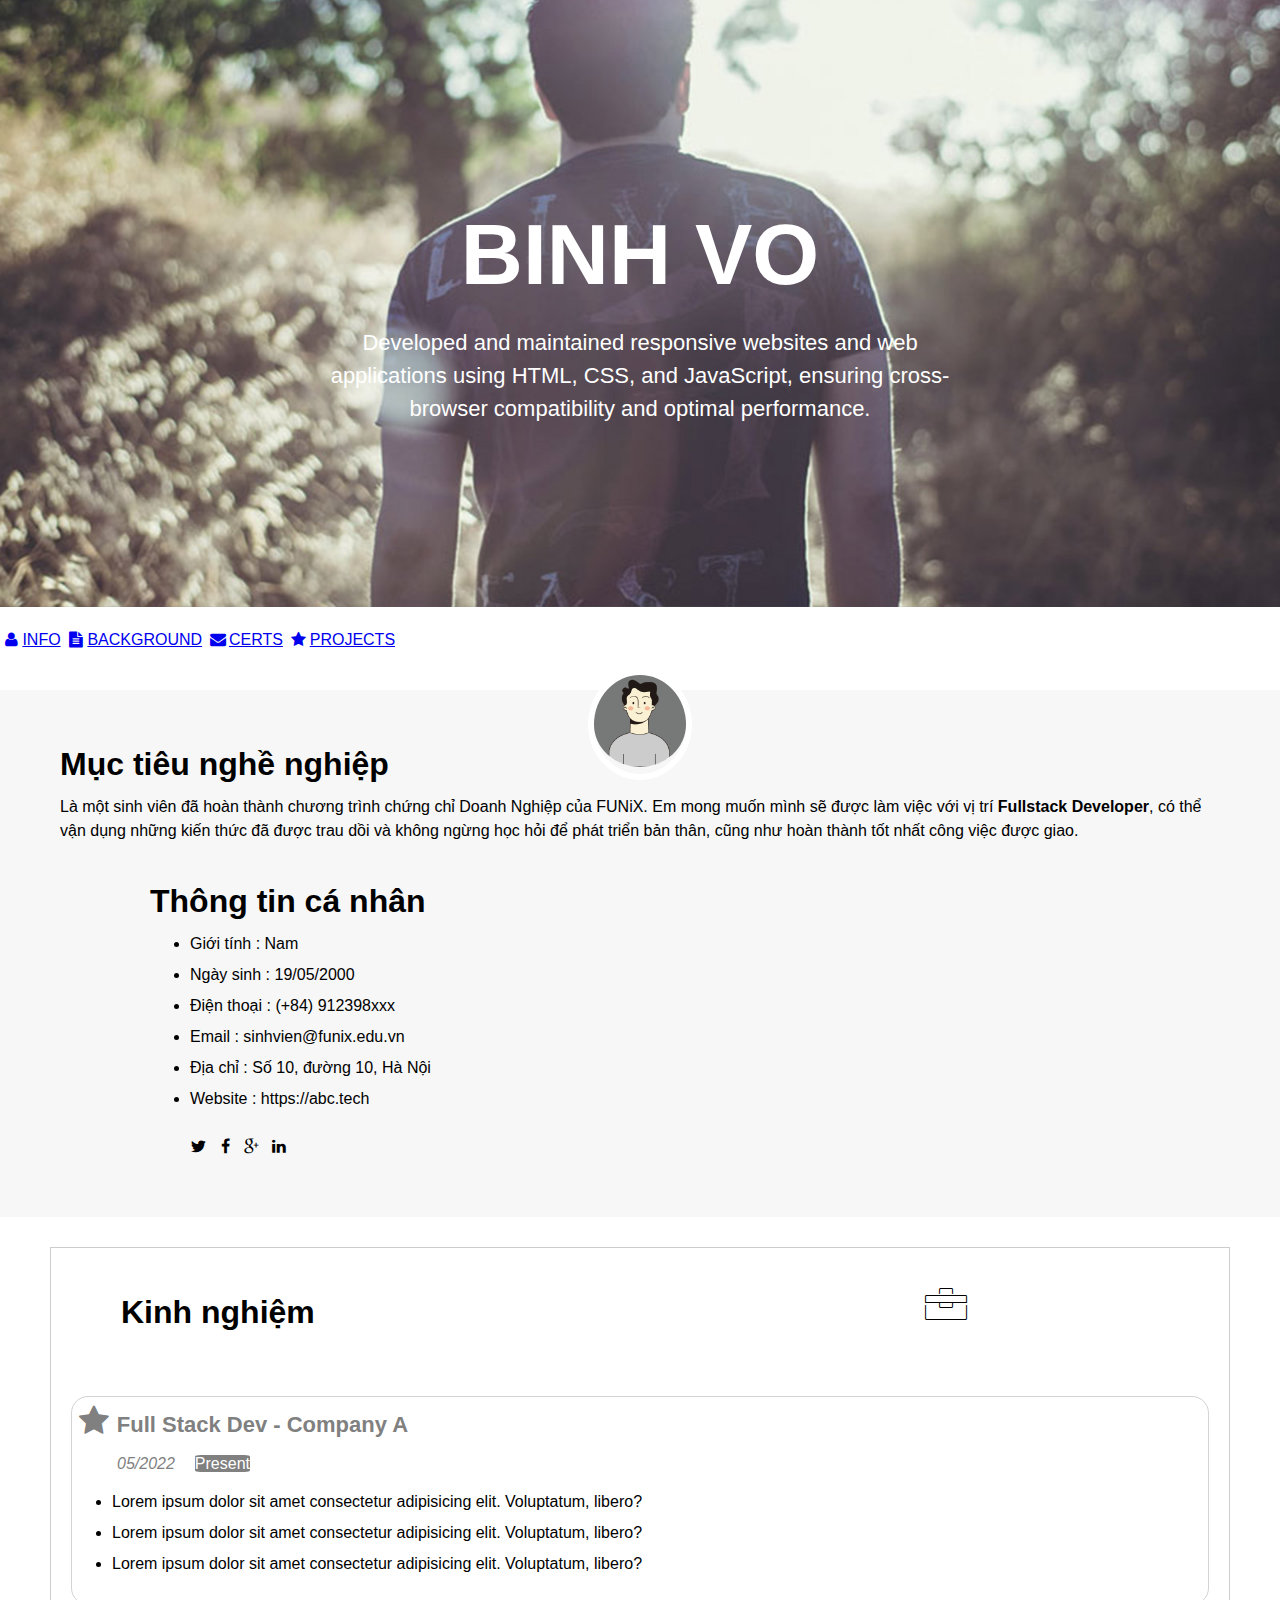
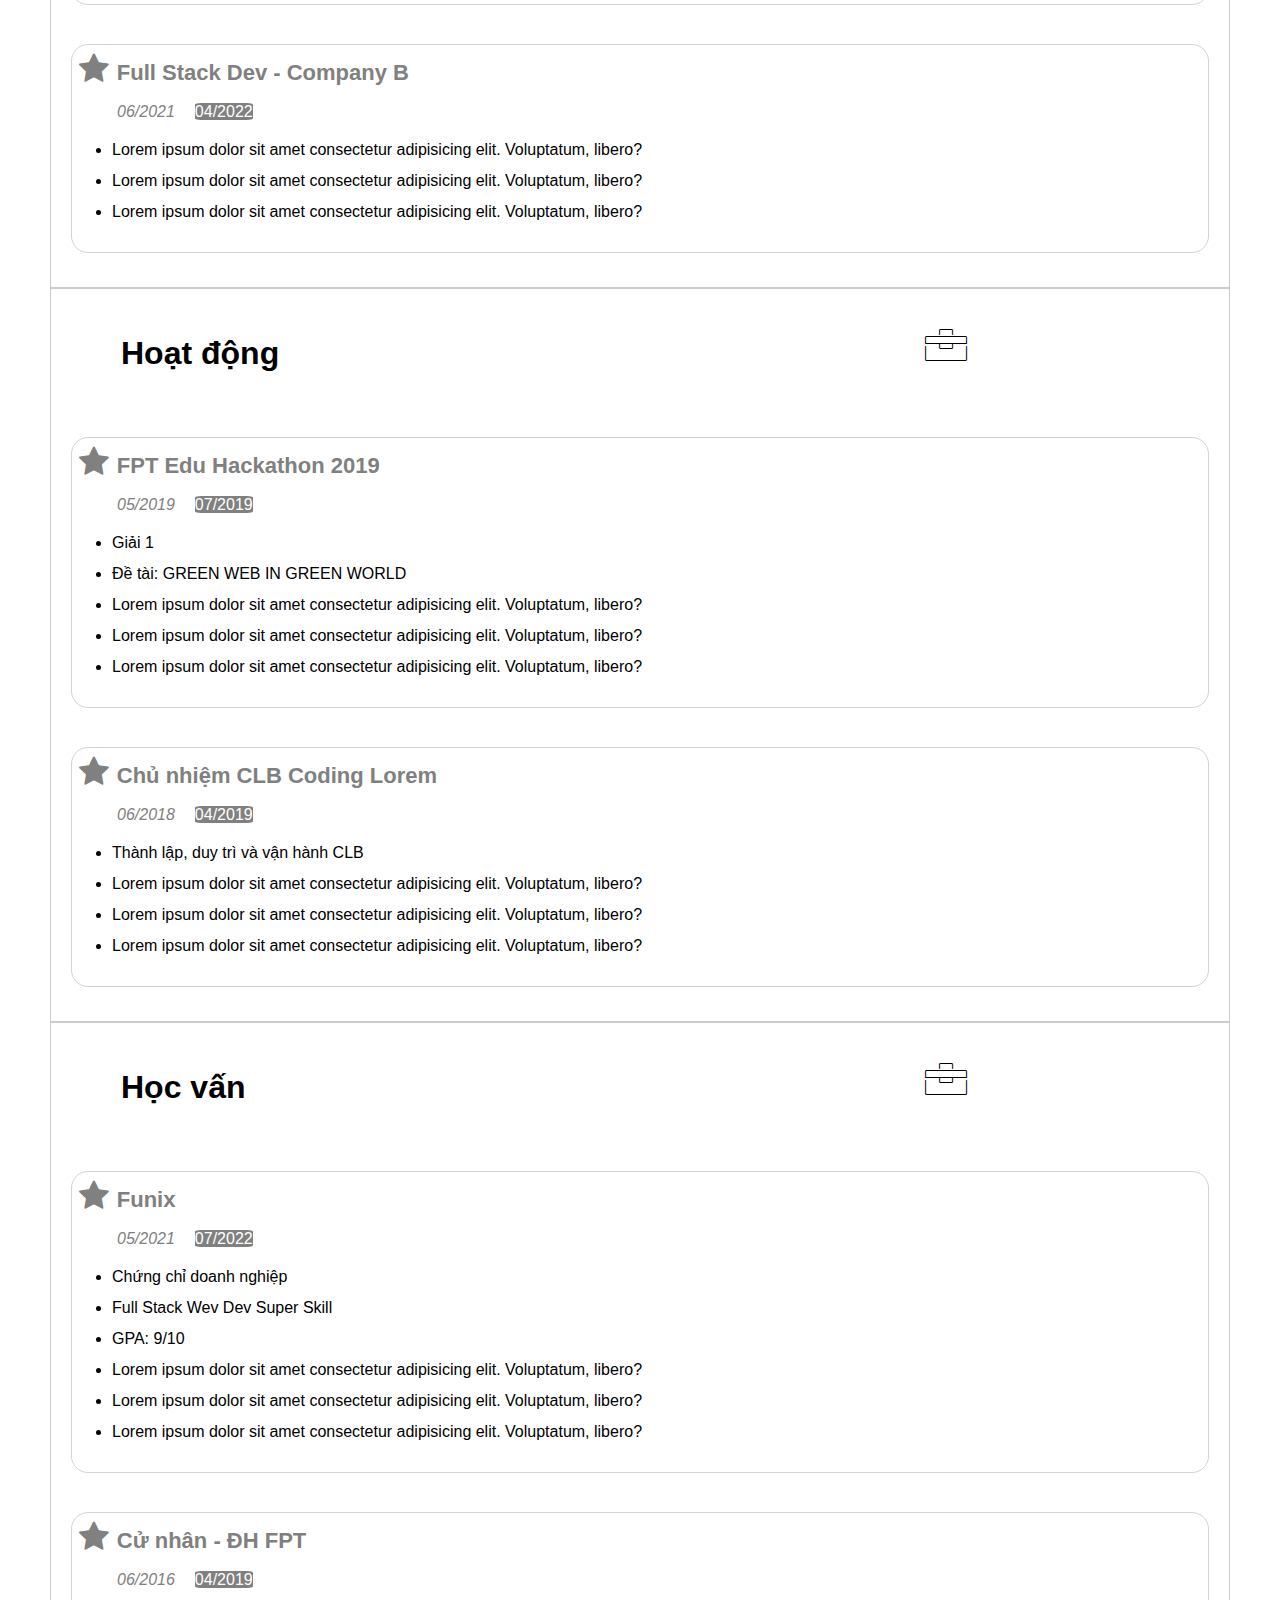
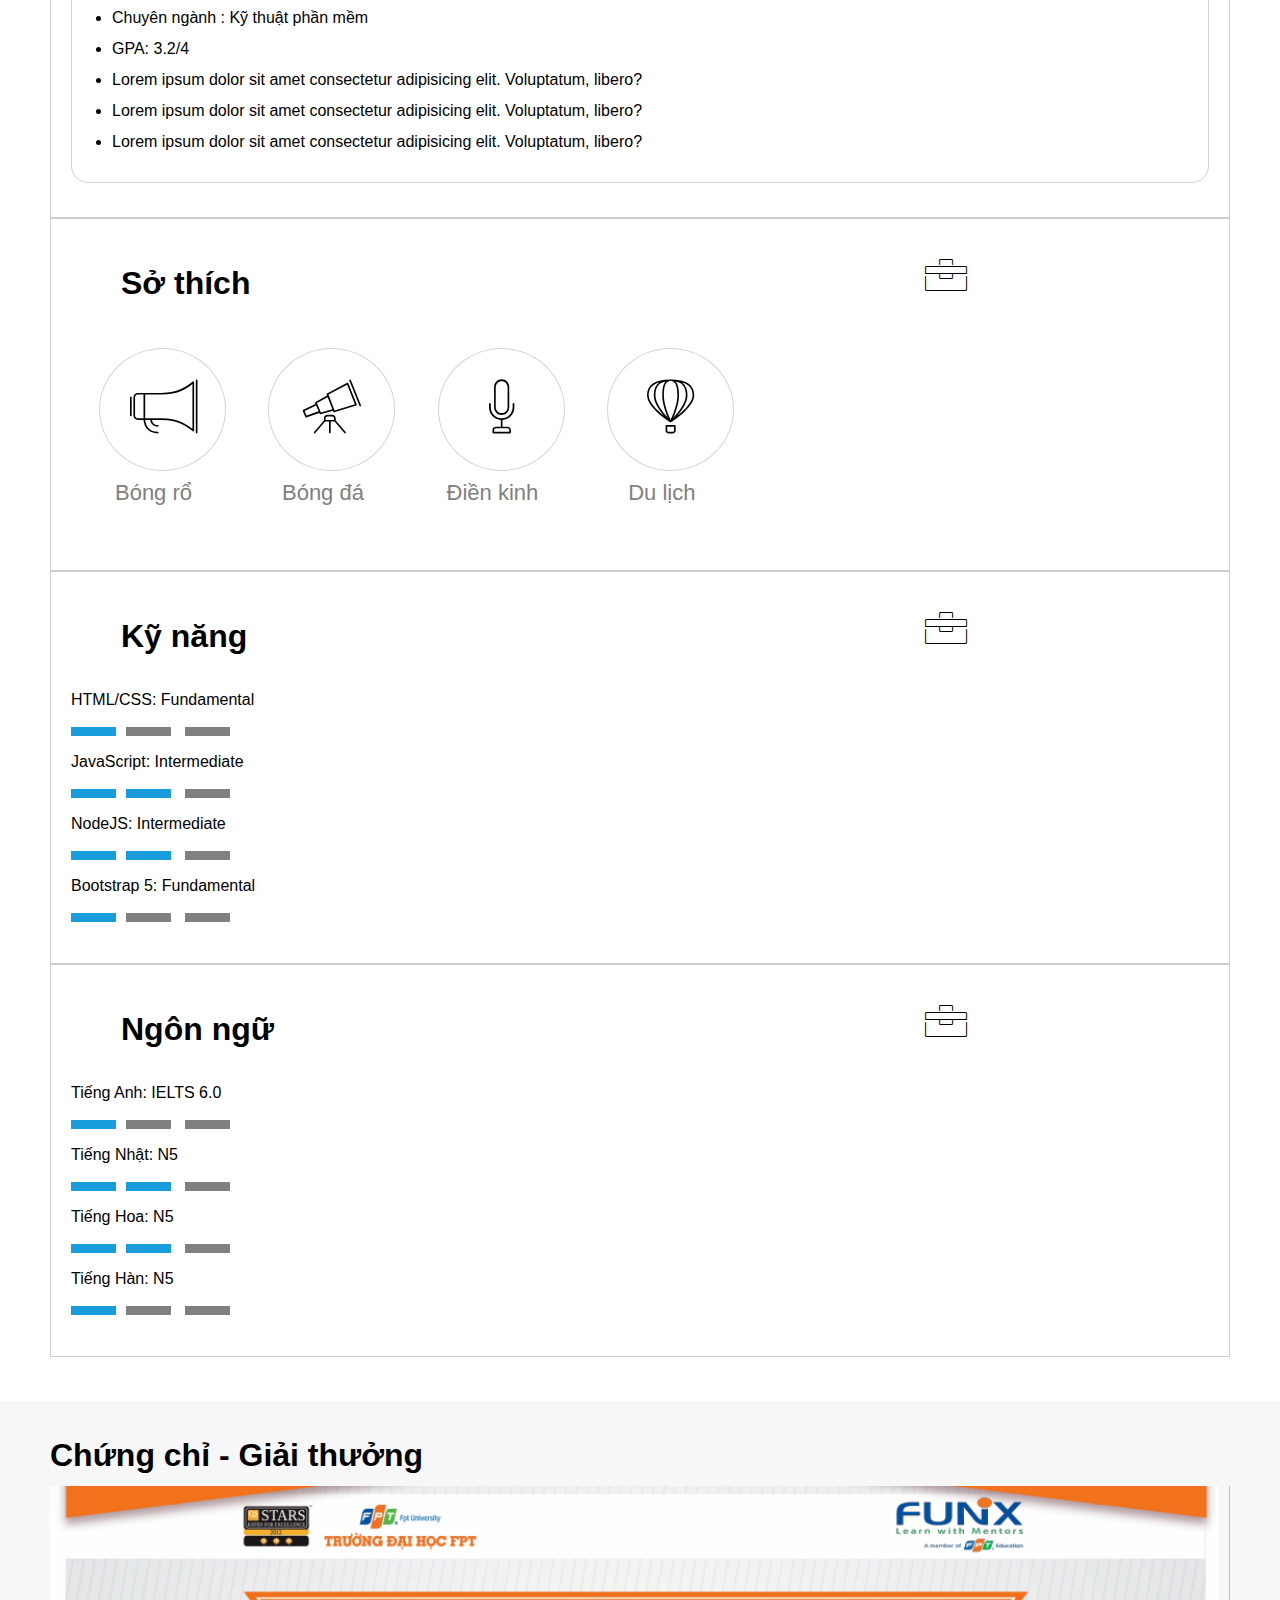
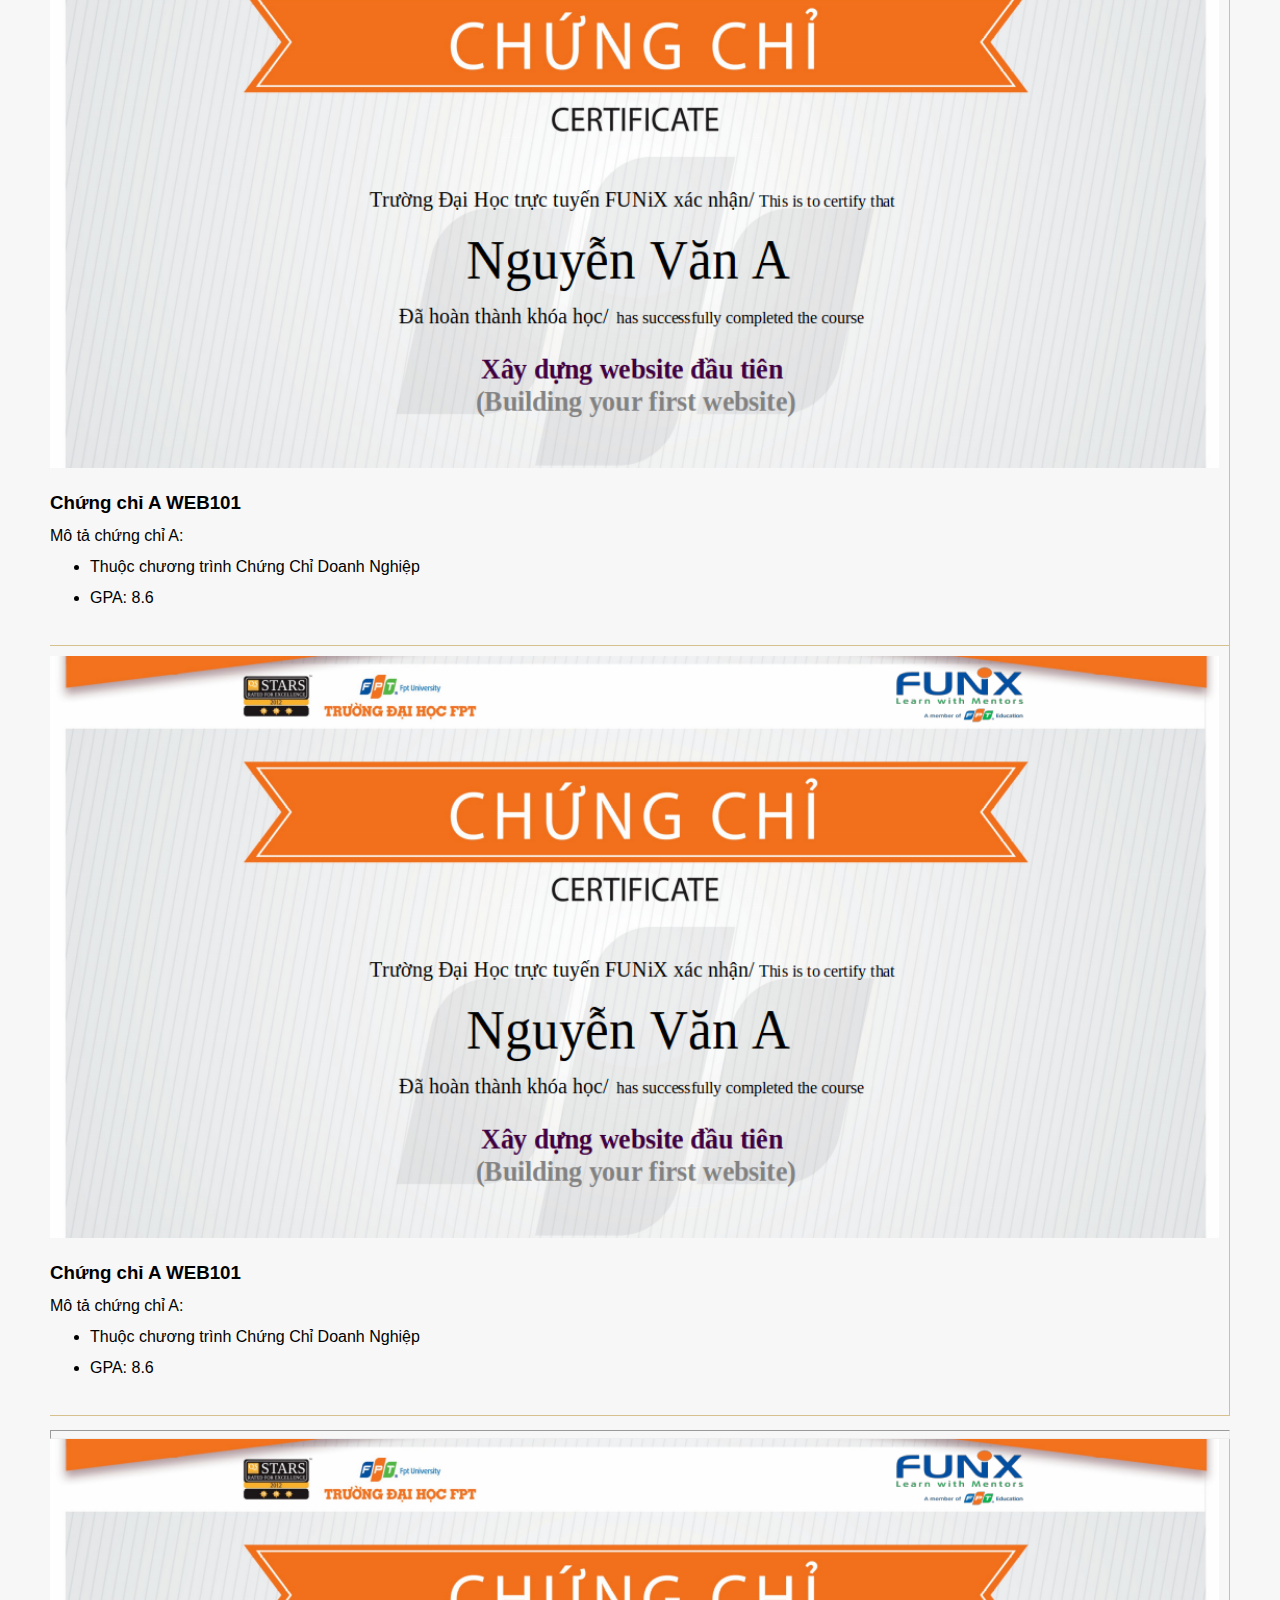
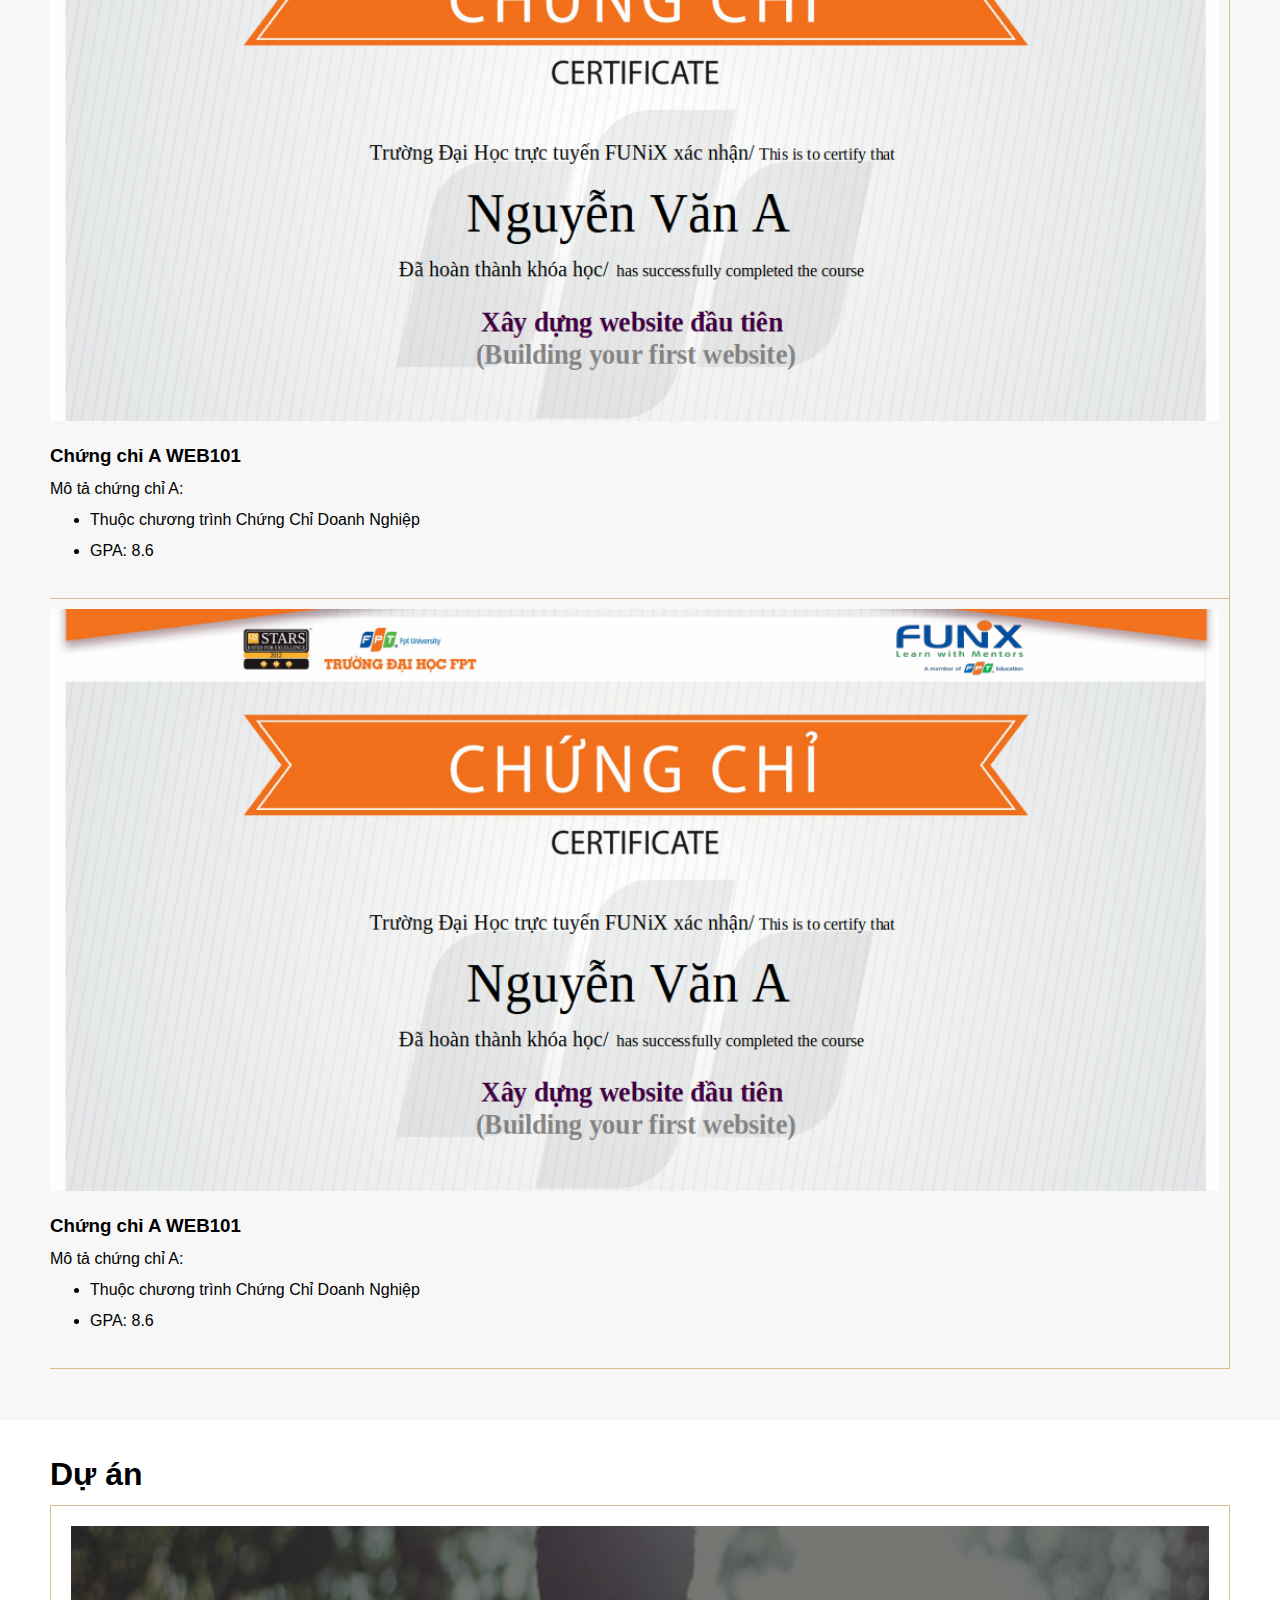
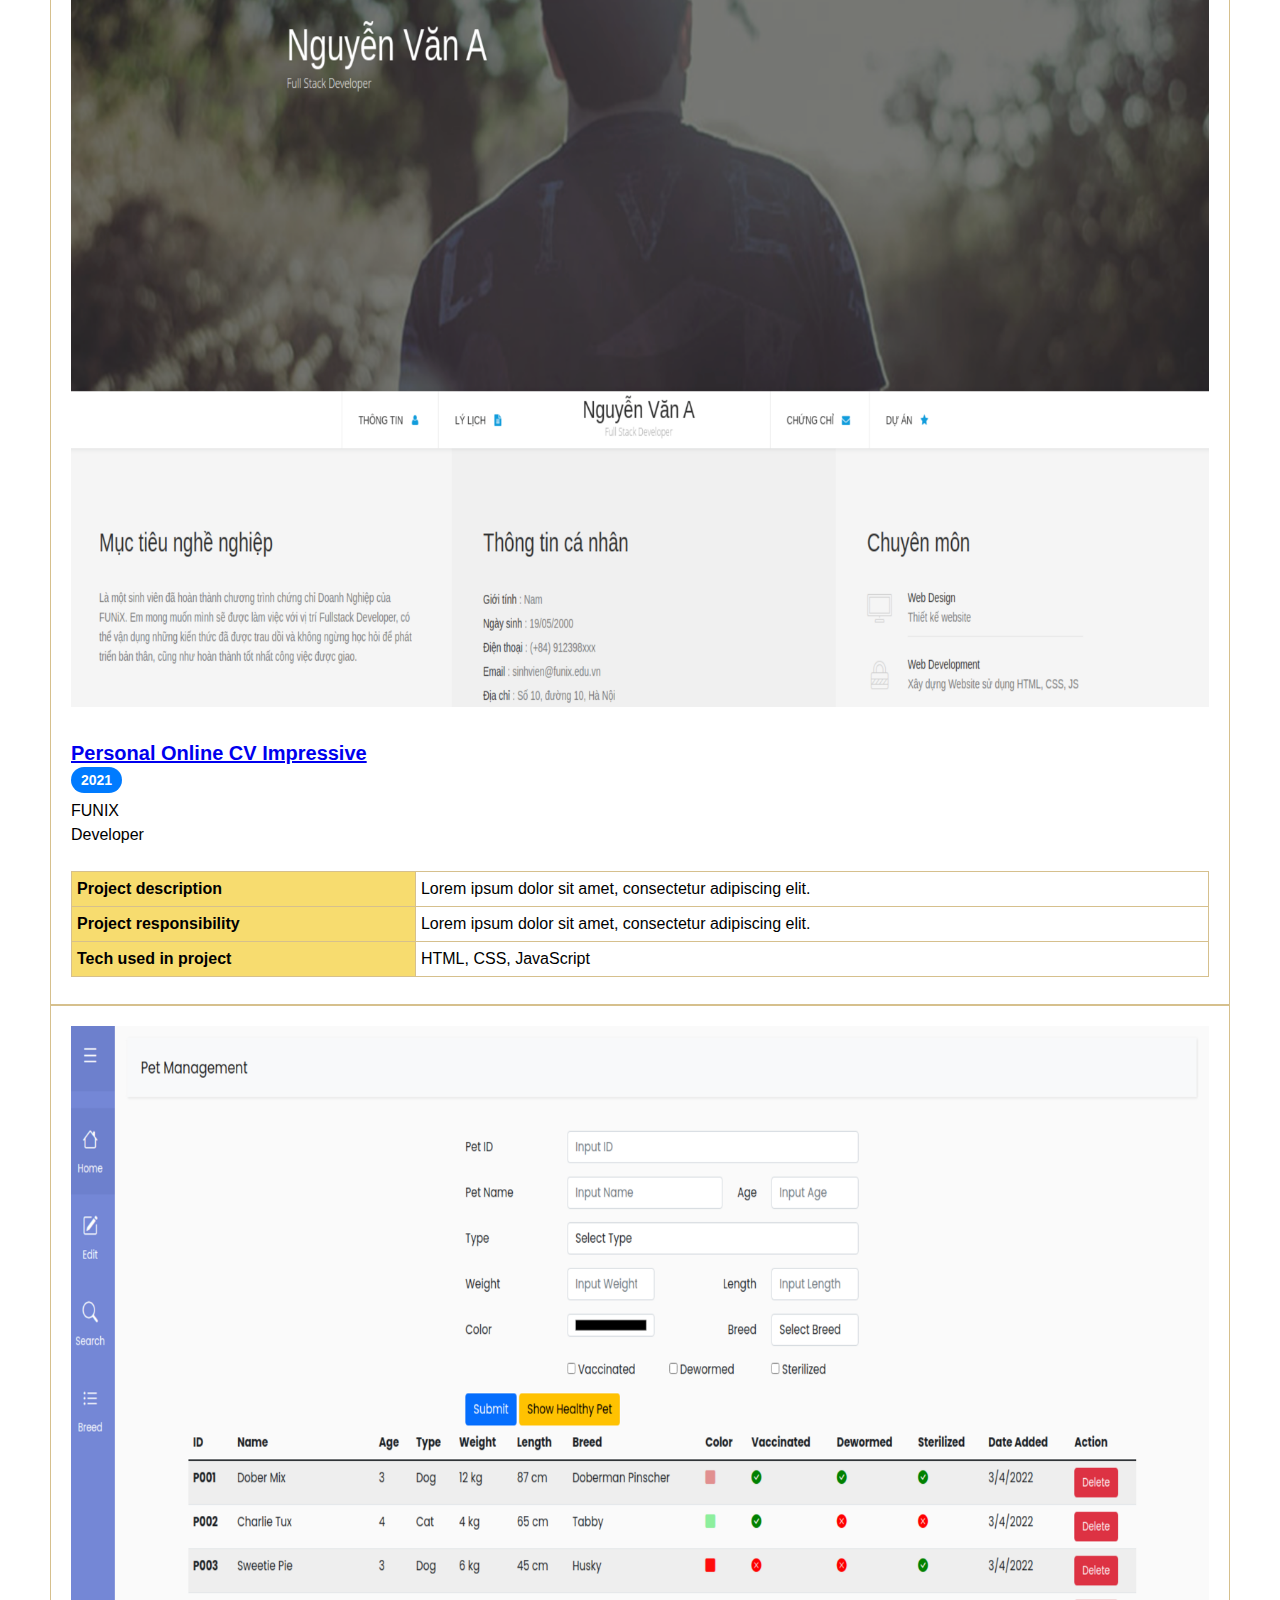
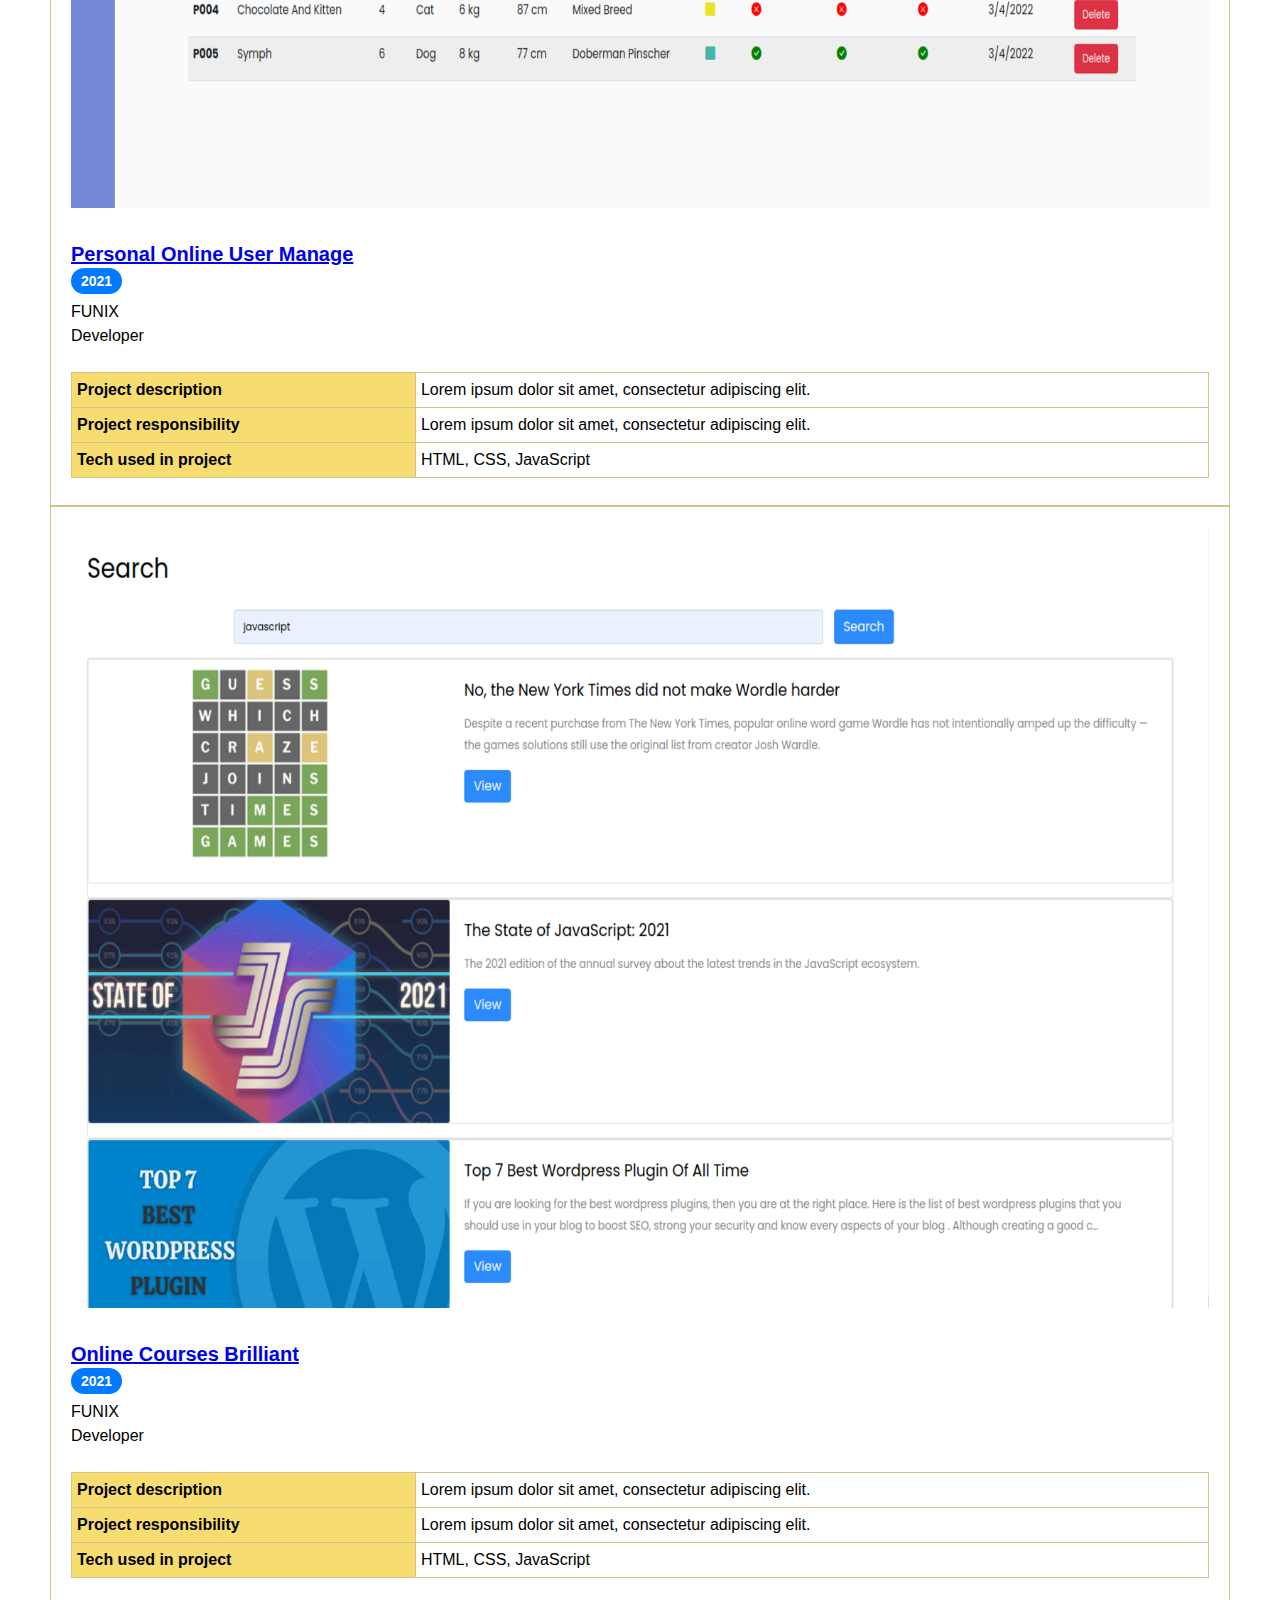
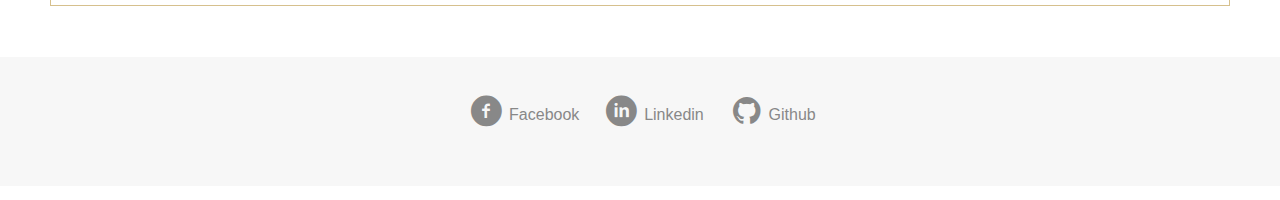
==== commit f659f04f: "update index" ====
--- a/index.html
+++ b/index.html
@@ -97,7 +97,7 @@
 
 		<div class="container-nghe-nghiep container">
 			<div class="row">
-			<div class="column-nghe-nghiep col-md-6">
+			<div class="column-nghe-nghiep col-md-6 col-lg-4">
 <!-- kinh nghiem  -->
 				<div style="margin-top: 20px">
 					<div class="container-75-25">
@@ -134,7 +134,7 @@
 
 						<div class="card" style="border: 1px lightgray solid; margin-top: 39px;">
 							<div class="heading">
-								<span style=" background-color: white;"><i class="icon-star-1"></i></span><h2 style="display: inline-block;"> Junior Full Stack Dev - Company B</h2><br>
+								<span style=" background-color: white;"><i class="icon-star-1"></i></span><h2 style="display: inline-block;"> Full Stack Dev - Company B</h2><br>
 								<i style="padding-left: 45px; font-size: 16px;">06/2021</i><span style="background-color: grey; color: white; border-radius: 10%;
 								padding-bottom: 0
 								;
@@ -154,7 +154,7 @@
 				
 			</div>
 
-			<div class="column-nghe-nghiep col-md-6">
+			<div class="column-nghe-nghiep col-md-6 col-lg-4">
 <!-- hoat dong  -->
 				<div style="margin-top: 20px">
 					<div class="container-75-25">
@@ -214,7 +214,7 @@
 				
 			</div>
 
-			<div class="column-nghe-nghiep col-md-6">
+			<div class="column-nghe-nghiep col-md-6 col-lg-4">
 <!-- hoc van  -->
 				<div style="margin-top: 20px">
 					<div class="container-75-25">
@@ -275,9 +275,9 @@
 				
 			</div>
 				
-			<div class="column-nghe-nghiep col-md-6">
-
 			<!-- so thich  -->
+			<div class="column-nghe-nghiep col-md-6 col-lg-4">
+
 				<div style="margin-top: 20px">
 					<div class="container-75-25">
 						<div class="item-75">
@@ -306,7 +306,7 @@
 	;
 	height: auto;
 	width: 125px;
-	margin-left: 69px;
+	margin-left: 18px;
 	">
 														<i class="ic-megaphone" style="     font-size: 54px;
 														padding: 30px;
@@ -324,7 +324,7 @@
   align-items: center;
 	height: auto;
 	width: 125px;
-	margin-left: 69px;
+	margin-left: 18px;
 	">
 														<i class="ic-telescope" style="     font-size: 54px;
 														padding: 30px;
@@ -342,7 +342,7 @@
   align-items: center;
 	height: auto;
 	width: 125px;
-	margin-left: 69px;
+	margin-left: 18px;
 	">
 														<i class="ic-mic" style="     font-size: 54px;
 														padding: 30px;
@@ -361,7 +361,7 @@
   align-items: center;
 	height: auto;
 	width: 125px;
-	margin-left: 69px;">
+	margin-left: 18px;">
 														<i class="ic-hotairballoon" style="     font-size: 54px;
 														padding: 30px;
 													"></i>
@@ -375,7 +375,7 @@
 
 			<!-- ky nang  -->
 
-			<div class="column-nghe-nghiep col-md-6">
+			<div class="column-nghe-nghiep col-md-6 col-lg-4">
 
 
 			
@@ -422,7 +422,7 @@
 				<!-- ngon ngu 
 				 -->
 
-				 <div class="column-nghe-nghiep col-md-6">
+				 <div class="column-nghe-nghiep col-md-6 col-lg-4">
 
 				 
 
